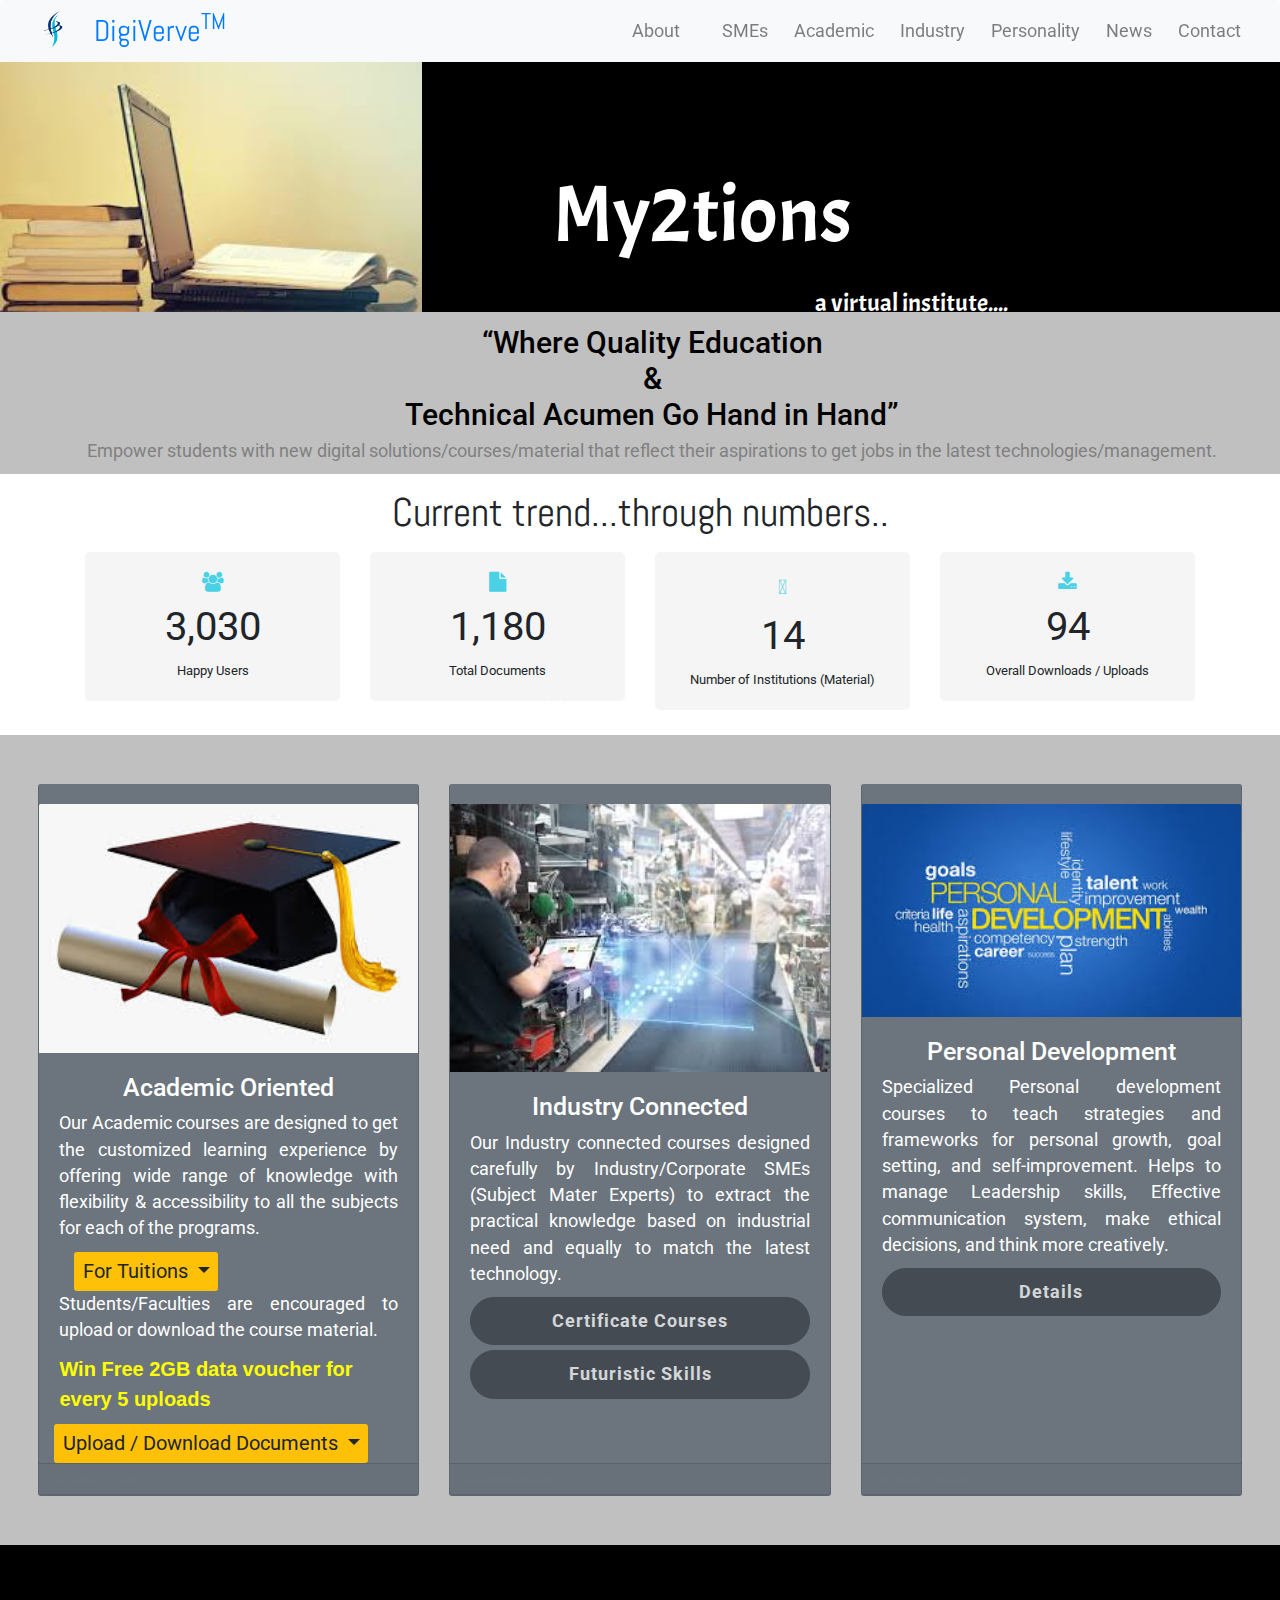
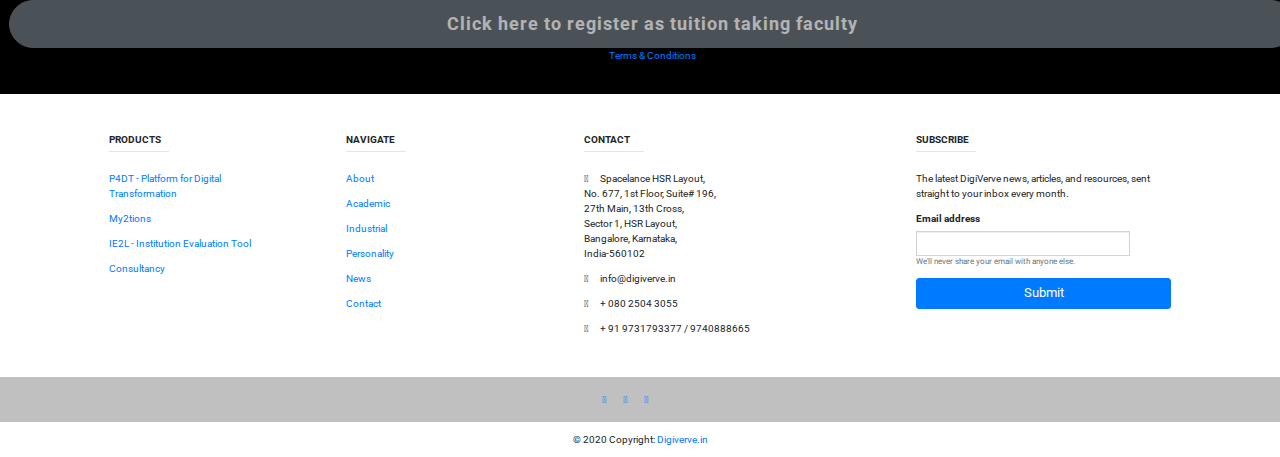
==== index.html @ 9933a31d "Update index.html" ====
<!DOCTYPE html>
<html>

<head>
  <meta charset="utf-8">
<title>My2tion</title>
  <meta name="viewport" content="width=device-width, initial-scale=1">
  <link href="https://fonts.googleapis.com/css?family=Montserrat:100,400,900|Ubuntu&display=swap" rel="stylesheet">
  <link href="https://fonts.googleapis.com/css2?family=Acme&display=swap" rel="stylesheet">
  <link href="https://fonts.googleapis.com/css2?family=Abel&family=Roboto:wght@100&display=swap" rel="stylesheet">
  <link rel="stylesheet" href="https://maxcdn.bootstrapcdn.com/bootstrap/3.4.1/css/bootstrap.min.css">
  <link rel="stylesheet" href="https://stackpath.bootstrapcdn.com/bootstrap/4.4.1/css/bootstrap.min.css" integrity="sha384-Vkoo8x4CGsO3+Hhxv8T/Q5PaXtkKtu6ug5TOeNV6gBiFeWPGFN9MuhOf23Q9Ifjh" crossorigin="anonymous">
  <link rel="stylesheet" href="styles.css">
  <script src="https://kit.fontawesome.com/c3d6a706aa.js" crossorigin="anonymous"></script>
  <script src="https://code.jquery.com/jquery-3.4.1.slim.min.js" integrity="sha384-J6qa4849blE2+poT4WnyKhv5vZF5SrPo0iEjwBvKU7imGFAV0wwj1yYfoRSJoZ+n" crossorigin="anonymous"></script>
  <script src="https://cdn.jsdelivr.net/npm/popper.js@1.16.0/dist/umd/popper.min.js" integrity="sha384-Q6E9RHvbIyZFJoft+2mJbHaEWldlvI9IOYy5n3zV9zzTtmI3UksdQRVvoxMfooAo" crossorigin="anonymous"></script>
  <script src="https://stackpath.bootstrapcdn.com/bootstrap/4.4.1/js/bootstrap.min.js" integrity="sha384-wfSDF2E50Y2D1uUdj0O3uMBJnjuUD4Ih7YwaYd1iqfktj0Uod8GCExl3Og8ifwB6" crossorigin="anonymous"></script>
  <script src="https://ajax.googleapis.com/ajax/libs/jquery/3.5.1/jquery.min.js"></script>
  <script src="https://maxcdn.bootstrapcdn.com/bootstrap/3.4.1/js/bootstrap.min.js"></script>
<!--   <link href="//maxcdn.bootstrapcdn.com/bootstrap/4.1.1/css/bootstrap.min.css" rel="stylesheet" id="bootstrap-css">
<script src="//maxcdn.bootstrapcdn.com/bootstrap/4.1.1/js/bootstrap.min.js"></script>
<script src="//cdnjs.cloudflare.com/ajax/libs/jquery/3.2.1/jquery.min.js"></script> -->
</head>

<body>

  <section id="title">

    <!-- Nav Bar -->

    <nav class="navbar fixed-top navbar-expand-lg navbar-light bg-light">
      <a class="navbar-brand" href="#">
        <img src="logo.jpg" width="30" height="40" class="d-inline-block align-top" alt="" loading="lazy">

        <a class="navbar-brand-short" href="https://digivervetechnologies.com">DigiVerve<sup>TM</sup></a>

        <!-- <a class="navbar-brand" href="https://digivervetechnologies.com">Digi <br>Verve <br>Technologies</a> -->
      </a>
      <button class="navbar-toggler" type="button" data-toggle="collapse" data-target="#navbarSupportedContent" aria-controls="navbarSupportedContent" aria-expanded="false" aria-label="Toggle navigation">
        <span class="navbar-toggler-icon"></span>
      </button>
      <div class="collapse navbar-collapse" id="navbarSupportedContent">
        <ul class="navbar-nav ml-auto">
          <li class="nav-item">
            <a class="nav-link" href="https://digiverve.in/about-company.html">About</a>
          </li>
          <li class="nav-item">
		  <li class="nav-item">
            <a class="nav-link" href="sme.html">SMEs</a>
          </li>
          <li class="nav-item">
            <a class="nav-link" href="academic.html">Academic</a>
          </li>
          <li class="nav-item">
            <a class="nav-link" href="industrial.html">Industry</a>
          </li>
          <li class="nav-item">
            <a class="nav-link" href="personality.html">Personality</a>
          </li>
          <!-- <li class="nav-item dropdown">
            <a class="nav-link dropdown-toggle" href="#" id="navbarDropdownMenuLink" role="button" data-toggle="dropdown" aria-haspopup="true" aria-expanded="false">Courses

            </a>
            <div class="dropdown-menu" aria-labelledby="navbarDropdownMenuLink">
              <a class="dropdown-item" href="#">Academic Oriented</a>
              <a class="dropdown-item" href="#">Industry Connected</a>
              <a class="dropdown-item" href="#">Personal Development</a>
            </div>
          </li> -->

          <!-- <li class="nav-item dropdown">
            <a class="nav-link dropdown-toggle" href="#" id="navbarDropdownMenuLink" role="button" data-toggle="dropdown" aria-haspopup="true" aria-expanded="false">SMEs

            </a>
            <div class="dropdown-menu" aria-labelledby="navbarDropdownMenuLink">
              <a class="dropdown-item" href="#">Profile-01</a>
              <a class="dropdown-item" href="#">Profile-02</a>
              <a class="dropdown-item" href="#">Profile-03</a>
            </div>
          </li> -->

          <!-- <li class="nav-item">
            <a class="nav-link" href="#cta">Schedule</a>
          </li> -->
          <li class="nav-item">
            <a class="nav-link" href="https://digivervetechnologies.com/news.html">News</a>
          </li>
          <li class="nav-item">
            <a class="nav-link" href="contact.html">Contact</a>
          </li>
        </ul>
      </div>

    </nav>
  </section>
  <!-- Title -->
  <div class="row" style="margin-top: 62px;">

    <div class="ban-1 col-lg-4 col-sm-12">
      <div>
        <img class="image-banner" src="computer.jpg" alt="banner-image">
      </div>
    </div>
    <div class="ban-2 col-lg-8 col-sm-12">
      <div class="my2tion-block" >
        <a href="#academy"><marquee class="my2tion-tag" behavior="scroll" direction="left">**Get Free 2GB data voucher for every 5 uploads***Students/Faculties are encouraged to upload or download the course material**JUST SHARE IT...</marquee></a>
        <a href="#academy"><marquee class="my2tion-tag" behavior="scroll" direction="left">**Congratulation Anushma Reddy for uploading documents & getting the free data voucher**</marquee></a>

        <p class="my2tion">My2tions</p>
        <p class="my2tion-tag">a virtual institute....</p>
      </div>
    </div>

  </div>

  <div class="row">
    <div class="back-1 col-lg-12 col-sm-12">
      <h1 class="back-1-text" >“Where Quality Education <br>& <br>Technical Acumen Go Hand in Hand”</h1>
      <p class="back-2-text">Empower students with new digital solutions/courses/material that reflect their aspirations to get jobs in the latest technologies/management.</p>

    </div>

    <!-- <div class="back-2 col-lg-6 col-sm-12">
        <div class="vision-box">
          <h3>Our Mission</h3>
          <h5><em>Change the game through digital transformation.</em></h5><br>
          <p>At Digi Verve, we work with educational institutions to create bespoke roadmaps that reflect their aspirations for new digital solutions/courses and also seek to create new differentiated products, services that can successfully
            establish
            resilient, flexible and future-proof digital transformation.

            Our products, like P4DT, My2tion or Consultancy solutions are built to push the boundaries and pave the future of digital transformation.</p>
        </div>
      </div> -->

  </div>

  <!-- <div class="row">
      <div class="col-lg-6 col-sm-12">
        <img class="vision-left-image" src="vision.jpeg" alt="vision-image">
      </div> -->
      <link rel="stylesheet" href="https://netdna.bootstrapcdn.com/font-awesome/4.0.3/css/font-awesome.min.css">
<div class="container">
	<div class="row">
	    <br/>
	   <div class="col text-center">
		<h2 class="number">Current trend...through numbers..</h2>
		<!-- <p>counter to count up to a target number</p> -->
		</div>



	</div>
		<div class="row text-center">
	        <div class="col">
	        <div class="counter">
            <i class="fa fa-users fa-2x" aria-hidden="true"></i>
      <h2 class="timer count-title count-number" data-to="5682" data-speed="1500"></h2>
       <p class="count-text ">Happy Users</p>
    </div>
	        </div>
              <div class="col">
               <div class="counter">
                 <i class="fa fa-file fa-2x" aria-hidden="true"></i>
      <h2 class="timer count-title count-number" data-to="2213" data-speed="1500"></h2>
      <p class="count-text ">Total Documents</p>
    </div>
              </div>
              <div class="col">
                  <div class="counter">
                    <i class="fas fa-university fa-2x" aria-hidden="true"></i>
      <h2 class="timer count-title count-number" data-to="26" data-speed="1500"></h2>
      <p class="count-text ">Number of Institutions (Material)</p>
    </div></div>
              <div class="col">
              <div class="counter">
      <i class="fa fa-download fa-2x" aria-hidden="true"></i>
      <h2 class="timer count-title count-number" data-to="177" data-speed="1500"></h2>
      <p class="count-text ">Overall Downloads / Uploads</p>
    </div>
              </div>
         </div>
</div>
  <!-- Carosel -->
  <div id="carouselExampleCaptions" class="carousel slide" data-ride="carousel">
    <ol class="carousel-indicators">
      <li data-target="#carouselExampleCaptions" data-slide-to="0" class="active"></li>
      <li data-target="#carouselExampleCaptions" data-slide-to="1"></li>
      <li data-target="#carouselExampleCaptions" data-slide-to="2"></li>
    </ol>
    <div class="carousel-inner">
      <!-- <div class="carousel-item active">
        <img src="DSC0464.JPG" class="d-block w-100" alt="...">
        <div class="carousel-caption d-none d-md-block">
          <h5>@Chengannur College Of Engineering, Kerala</h5>
          <p>Hackathon event.</p>
        </div>
      </div> -->
      <div class="carousel-item">
        <img src="DSC0496.JPG" class="d-block w-100" alt="...">
        <div class="carousel-caption d-none d-md-block">
          <h5>@Chengannur College Of Engineering, Kerala</h5>
          <p>Higher Studies, consulation.</p>
        </div>
      </div>
      <div class="carousel-item">
        <img src="college-01.jpg" class="d-block w-100" alt="...">
        <div class="carousel-caption d-none d-md-block">
          <h5 class="image-wordings">@M S Engineering College, Bangalore</h5>
          <p class="image-wordings">Hackathon event</p>
        </div>
      </div>
    </div>
    <a class="carousel-control-prev" href="#carouselExampleCaptions" role="button" data-slide="prev">
      <span class="carousel-control-prev-icon" aria-hidden="true"></span>
      <span class="sr-only">Previous</span>
    </a>
    <a class="carousel-control-next" href="#carouselExampleCaptions" role="button" data-slide="next">
      <span class="carousel-control-next-icon" aria-hidden="true"></span>
      <span class="sr-only">Next</span>
    </a>
  </div>

  </div>



  <!-- #Cards -->
<div id="academy">
  <div class="card-deck">
    <div class="card text-white bg-secondary mb-3">
      <img src="red-hat.jpg" class="card-img-top" alt="...">
      <div class="card-body">
        <h5 class="card-title"><a href="#"></a>Academic Oriented</h5>
        <p class="card-text">Our Academic courses are designed to get the customized learning experience by offering wide range of knowledge with flexibility & accessibility to all the subjects for each of the programs.</p>
	      <div class="container">
            <div class="dropdown">
              <button class="view btn btn-warning dropdown-toggle" type="button" data-toggle="dropdown">For Tuitions
                <span class=""></span></button>
              <ul class="dropdown-menu">
                <!-- <li><a tabindex="-1" href="#">HTML</a></li>
              <li><a tabindex="-1" href="#">CSS</a></li> -->
                <li class="dropdown-submenu">
                  <a class="test" tabindex="-1" href="#">Computer Science Engineering <span class="caret"></span></a>
                  <ul class="dropdown-menu">
                    <!-- <li><a tabindex="-1" href="#">2nd level dropdown</a></li>
                  <li><a tabindex="-1" href="#">2nd level dropdown</a></li> -->
                    <li class="dropdown-submenu">
                      <a class="test" href="#">Sem I <span class="caret"></span></a>
                      <ul class="dropdown-menu">
                        <li><a href="academic.html#MA101">Calculus</a></li>
                        <li><a href="academic.html#PH100">Engineering Physics</a></li>
                        <li><a href="academic.html#BE100">Engineering Mechanics</a></li>
                        <li><a href="academic.html#BE10105">Introduction to Computing and Problem Solving</a></li>
                        <li><a href="academic.html#BE103">Introduction to Sustainable Engineering</a></li>
                        <li><a href="academic.html#EC100">Basics of Electronics Engineering</a></li>
                        <li><a href="academic.html#PH110">Engineering Physics Lab</a></li>
                        <li><a href="academic.html#EC110">Electronics Engineering Workshop</a></li>
                        <li><a href="academic.html#CS110">Computer Science Workshop</a></li>
                      </ul>
                    </li>
                    <li class="dropdown-submenu">
                      <a class="test" href="#">Sem II <span class="caret"></span></a>
                      <ul class="dropdown-menu">
                        <li><a href="academic.html#MA102">Differential Equations</a></li>
                        <li><a href="academic.html#CY100">Engineering Chemistry</a></li>
                        <li><a href="academic.html#BE110">Engineering Graphics</a></li>
                        <li><a href="academic.html#EE100">Basics of Electrical Engineering</a></li>
                        <li><a href="academic.html#BE102">Design and Engineering</a></li>
                        <li><a href="academic.html#CS100">Computer Programming</a></li>
                        <li><a href="academic.html#EE110">Electrical Engineering Lab</a></li>
                        <li><a href="academic.html#CY110">Engineering Chemistry Lab</a></li>
                        <li><a href="academic.html#CS120">Computer Programming Lab</a></li>
                      </ul>
                    </li>
                    <li class="dropdown-submenu">
                      <a class="test" href="#">Sem III <span class="caret"></span></a>
                      <ul class="dropdown-menu">
                        <li><a href="academic.html#MA201">LINEAR ALGEBRA & COMPLEX ANALYSIS</a></li>
                        <li><a href="academic.html#CS201">DISCRETE COMPUTATIONAL STRUCTURES</a></li>
                        <li><a href="academic.html#CS203">SWITCHING THEORY AND LOGIC DESIGN</a></li>
                        <li><a href="academic.html#CS205">DATA STRUCTURES</a></li>
                        <li><a href="academic.html#CS207">ELECTRONICS DEVICES & CIRCUITS</a></li>
                        <li><a href="academic.html#HS210">LIFE SKILLS</a></li>
                        <li><a href="academic.html#CS231">DATA STRUCTURES LAB</a></li>
                        <li><a href="academic.html#CS233">ELECTRONICS CIRCUITS LAB</a></li>
                      </ul>
                    </li>
                    <li class="dropdown-submenu">
                      <a class="test" href="#">Sem IV <span class="caret"></span></a>
                      <ul class="dropdown-menu">
                        <li><a href="academic.html#MA202">PROBABILITY DISTRIBUTIONS, TRANSFORMS AND NMERICAL
                            METHODS</a></li>
                        <li><a href="academic.html#CS202">COMPUTER ORGANIZATION AND ARCHITECTURE</a></li>
                        <li><a href="academic.html#CS204">OPERATING SYSTEMS</a></li>
                        <li><a href="academic.html#CS206">OBJECT ORIENTED DESIGN AND
                            PROGRAMMING</a></li>
                        <li><a href="academic.html#CS208">PRINCIPLES OF DATABASE DESIGN</a></li>
                        <li><a href="academic.html#HS200">BUSINESS ECONOMICS</a></li>
                        <li><a href="academic.html#CS232">FREE AND OPEN SOURCE SOFTWARE LAB</a></li>
                        <li><a href="academic.html#CS234">DIGITAL SYSTEMS LAB</a></li>
                      </ul>
                    </li>
                    <li class="dropdown-submenu">
                      <a class="test" href="#">Sem V <span class="caret"></span></a>
                      <ul class="dropdown-menu">
                        <li><a href="academic.html#CS301">Theory of Computation</a></li>
                        <li><a href="academic.html#CS303">System Software</a></li>
                        <li><a href="academic.html#CS305">Microprocessors and Microcontrollers</a></li>
                        <li><a href="academic.html#CS307">Data Communication</a></li>
                        <li><a href="academic.html#CS309">Graph Theory and Combinatorics</a></li>
                        <li><a href="academic.html#CS361">Soft Computing</a></li>
                        <li><a href="academic.html#CS341">Design Project</a></li>
                        <li><a href="academic.html#CS331">System Software Lab</a></li>
                        <li><a href="academic.html#CS333">Application Software Development Lab</a></li>
                      </ul>
                    </li>
                    <li class="dropdown-submenu">
                      <a class="test" href="#">Sem VI <span class="caret"></span></a>
                      <ul class="dropdown-menu">
                        <li><a href="academic.html#CS302">Design and Analysis of Algorithms</a></li>
                        <li><a href="academic.html#CS304">Compiler Design</a></li>
                        <li><a href="academic.html#CS306">Computer Networks</a></li>
                        <li><a href="academic.html#CS308">Software Engineering and Project Management</a></li>
                        <li><a href="academic.html#HS300">Principles of Management</a></li>
                        <li><a href="academic.html#CS368">Web Technologies</a></li>
                        <li><a href="academic.html#CS332">Microprocessor Lab</a></li>
                        <li><a href="academic.html#CS352">Comprehensive Exam</a></li>
                      </ul>
                    </li>
                    <li class="dropdown-submenu">
                      <a class="test" href="#">Sem VII <span class="caret"></span></a>
                      <ul class="dropdown-menu">
                        <li><a href="academic.html#CS401">Computer Graphics</a></li>
                        <li><a href="academic.html#CS403">Programming Paradigms</a></li>
                        <li><a href="academic.html#CS405">Computer System Architecture</a></li>
                        <li><a href="academic.html#CS407">Distributed Computing</a></li>
                        <li><a href="academic.html#CS409">Cryptography and Network Security</a></li>
                        <li><a href="academic.html#CS467">Machine Learning</a></li>
                        <li><a href="academic.html#CS451">Seminar & Project Preliminary</a></li>
                        <li><a href="academic.html#CS431">Compiler Design Lab</a></li>
                      </ul>
                    </li>
                    <li class="dropdown-submenu">
                      <a class="test" href="#">Sem VIII <span class="caret"></span></a>
                      <ul class="dropdown-menu">
                        <li><a href="academic.html#CS402">Data Mining and Ware Housing</a></li>
                        <li><a href="academic.html#CS404">Embedded Systems</a></li>
                        <li><a href="academic.html#CS472">Principles of Information Security</a></li>
                        <li><a href="academic.html#CS488">Disaster Management</a></li>
                        <li><a href="academic.html#CS492">Project</a></li>
                      </ul>
                    </li>
                  </ul>
                </li>
                <li class="dropdown-submenu">
                  <a class="test" tabindex="-1" href="#">Electronics and Communication Engineering <span class="caret"></span></a>
                  <ul class="dropdown-menu">
                    <!-- <li><a tabindex="-1" href="#">2nd level dropdown</a></li>
                  <li><a tabindex="-1" href="#">2nd level dropdown</a></li> -->
                    <li class="dropdown-submenu">
                      <a class="test" href="#">Sem I <span class="caret"></span></a>
                      <ul class="dropdown-menu">
                        <li><a href="academic.html#MA101">Calculus</a></li>
                        <li><a href="academic.html#PH100">Engineering Physics</a></li>
                        <li><a href="academic.html#BE100">Engineering Mechanics</a></li>
                        <li><a href="academic.html#BE10105">Introduction to Computing and Problem Solving</a></li>
                        <li><a href="academic.html#BE103">Introduction to Sustainable Engineering</a></li>
                        <li><a href="academic.html#EC100">Basics of Electronics Engineering</a></li>
                        <li><a href="academic.html#PH110">Engineering Physics Lab</a></li>
                        <li><a href="academic.html#EC110">Electronics Engineering Workshop</a></li>
                        <li><a href="academic.html#CS110">Computer Science Workshop</a></li>
                      </ul>
                    </li>
                    <li class="dropdown-submenu">
                      <a class="test" href="#">Sem II <span class="caret"></span></a>
                      <ul class="dropdown-menu">
                        <li><a href="academic.html#MA102">Differential Equations</a></li>
                        <li><a href="academic.html#CY100">Engineering Chemistry</a></li>
                        <li><a href="academic.html#BE110">Engineering Graphics</a></li>
                        <li><a href="academic.html#EE100">Basics of Electrical Engineering</a></li>
                        <li><a href="academic.html#BE102">Design and Engineering</a></li>
                        <li><a href="academic.html#CS100">Computer Programming</a></li>
                        <li><a href="academic.html#EE110">Electrical Engineering Lab</a></li>
                        <li><a href="academic.html#CY110">Engineering Chemistry Lab</a></li>
                        <li><a href="academic.html#CS120">Computer Programming Lab</a></li>
                      </ul>
                    </li>
                    <li class="dropdown-submenu">
                      <a class="test" href="#">Sem III <span class="caret"></span></a>
                      <ul class="dropdown-menu">
                        <li><a href="academic.html#MA201">LINEAR ALGEBRA & COMPLEX ANALYSIS</a></li>
                        <li><a href="academic.html#EC201">NETWORK THEORY</a></li>
                        <li><a href="academic.html#EC203">SOLID STATE DEVICES</a></li>
                        <li><a href="academic.html#EC205">ELECTRONIC CIRCUITS</a></li>
                        <li><a href="academic.html#CS207">LOGIC CIRCUIT DESIGN</a></li>
                        <li><a href="academic.html#HS200">BUSINESS ECONOMICS</a></li>
                        <li><a href="academic.html#EC231">ELECTRONIC DEVICES & CIRCUITS LAB</a></li>
                        <li><a href="academic.html#EC233">ELECTRONIC DESIGN AUTOMATION LAB</a></li>
                      </ul>
                    </li>
                    <li class="dropdown-submenu">
                      <a class="test" href="#">Sem IV <span class="caret"></span></a>
                      <ul class="dropdown-menu">
                        <li><a href="academic.html#MA202">PROBABILITY DISTRIBUTIONS, TRANSFORMS AND NUMERICAL
                            METHODS</a></li>
                        <li><a href="academic.html#EC202">SIGNALS & SYSTEMS</a></li>
                        <li><a href="academic.html#EC204">ANALOG INTEGRATED CIRCUITS</a></li>
                        <li><a href="academic.html#EC206">COMPUTER ORGANISATION</a></li>
                        <li><a href="academic.html#EC208">ANALOG COMMUNICATION ENGINEERING</a></li>
                        <li><a href="academic.html#HS210">LIFE SKILLS</a></li>
                        <li><a href="academic.html#EC232">ANALOG INTEGRATED CIRCUITS LAB</a></li>
                        <li><a href="academic.html#EC234">LOGIC CIRCUIT DESIGN LAB</a></li>
                      </ul>
                    </li>
                    <li class="dropdown-submenu">
                      <a class="test" href="#">Sem V <span class="caret"></span></a>
                      <ul class="dropdown-menu">
                        <li><a href="academic.html#EC301">DIGITAL SIGNAL PROCESSING</a></li>
                        <li><a href="academic.html#EC303">APPLIED ELECTROMAGNETIC THEORY</a></li>
                        <li><a href="academic.html#EC305">MICROPROCESSORS & MICROCONTROLLERS</a></li>
                        <li><a href="academic.html#EC307">POWER ELECTRONICS & INSTRUMENTATION</a></li>
                        <li><a href="academic.html#HS300">PRINCIPLES OF MANAGEMENT</a></li>
                        <li><a href="academic.html#EC365">ELECTIVE 1:BIOMEDICAL ENGINEERING</a></li>
                        <li><a href="academic.html#EC341">DESIGN PROJECT</a></li>
                        <li><a href="academic.html#EC333">DIGITAL SIGNAL PROCESSING LAB</a></li>
                        <li><a href="academic.html#EC335">POWER ELECTRONICS AND & INSTRUMENTATION LAB</a></li>
                      </ul>
                    </li>
                    <li class="dropdown-submenu">
                      <a class="test" href="#">Sem VI <span class="caret"></span></a>
                      <ul class="dropdown-menu">
                        <li><a href="academic.html#EC302">DIGITAL COMMUNICATION</a></li>
                        <li><a href="academic.html#EC304">VLSI</a></li>
                        <li><a href="academic.html#EC306">ANTENNA & WAVE PROPAGATION</a></li>
                        <li><a href="academic.html#EC308">EMBEDDED SYSTEMS</a></li>
                        <li><a href="academic.html#EC312">OBJECT ORIENTED PROGRAMMING</a></li>
                        <li><a href="academic.html#EC368">ELECTIVE 2:ROBOTICS</a></li>
                        <li><a href="academic.html#EC332">COMMUNICATION ENGINEERING LAB(ANALOG &DIGITAL)</a></li>
                        <li><a href="academic.html#EC352">COMPREHENSIVE EXAM</a></li>
                        <li><a href="academic.html#EC334">MICROCONTROLLER LAB</a></li>
                      </ul>
                    </li>
                    <li class="dropdown-submenu">
                      <a class="test" href="#">Sem VII <span class="caret"></span></a>
                      <ul class="dropdown-menu">
                        <li><a href="academic.html#EC401">INFORMATION THEORY & CODING</a></li>
                        <li><a href="academic.html#EC403">MICROWAVE & RADAR ENGG</a></li>
                        <li><a href="academic.html#EC405">OPTICAL COMMUNICATION</a></li>
                        <li><a href="academic.html#EC407">COMPUTER COMMUNICATION</a></li>
                        <li><a href="academic.html#EC409">CONTROL SYSTEMS</a></li>
                        <li><a href="academic.html#EC465">ELECTIVE 3 : MEMS</a></li>
                        <li><a href="academic.html#EC451">SEMINAR & PROJECT PRELIMINARY</a></li>
                        <li><a href="academic.html#EC431">COMMUNICATION SYSTEMS LAB (OPTICAL & MICROWAVE)</a></li>
                      </ul>
                    </li>
                    <li class="dropdown-submenu">
                      <a class="test" href="#">Sem VIII <span class="caret"></span></a>
                      <ul class="dropdown-menu">
                        <li><a href="academic.html#EC402">NANO ELECTRONICS</a></li>
                        <li><a href="academic.html#EC404">ADVANCED COMMUNICATION SYSTEMS</a></li>
                        <li><a href="academic.html#EC468">ELECTIVE 4: SECURE COMMUNICATION</a></li>
                        <li><a href="academic.html#EC482">ELECTIVE 5: ENERGY CONSERVATION AND MANAGEMENT</a></li>
                        <li><a href="academic.html#EC492">PROJECT</a></li>
                      </ul>
                    </li>
                  </ul>
                </li>
                <li class="dropdown-submenu">
                  <a class="test" tabindex="-1" href="#">Electrical and Electronics Engineering <span class="caret"></span></a>
                  <ul class="dropdown-menu">
                    <!-- <li><a tabindex="-1" href="#">2nd level dropdown</a></li>
                  <li><a tabindex="-1" href="#">2nd level dropdown</a></li> -->
                    <li class="dropdown-submenu">
                      <a class="test" href="#">Sem I <span class="caret"></span></a>
                      <ul class="dropdown-menu">
                        <li><a href="academic.html#MA101">Calculus</a></li>
                        <li><a href="academic.html#PH100">Engineering Physics</a></li>
                        <li><a href="academic.html#BE100">Engineering Mechanics</a></li>
                        <li><a href="academic.html#BE10105">Introduction to Computing and Problem Solving</a></li>
                        <li><a href="academic.html#BE103">Introduction to Sustainable Engineering</a></li>
                        <li><a href="academic.html#EC100">Basics of Electronics Engineering</a></li>
                        <li><a href="academic.html#PH110">Engineering Physics Lab</a></li>
                        <li><a href="academic.html#EC110">Electronics Engineering Workshop</a></li>
                        <li><a href="academic.html#CS110">Computer Science Workshop</a></li>
                      </ul>
                    </li>
                    <li class="dropdown-submenu">
                      <a class="test" href="#">Sem II <span class="caret"></span></a>
                      <ul class="dropdown-menu">
                        <li><a href="academic.html#MA102">Differential Equations</a></li>
                        <li><a href="academic.html#CY100">Engineering Chemistry</a></li>
                        <li><a href="academic.html#BE110">Engineering Graphics</a></li>
                        <li><a href="academic.html#EE100">Basics of Electrical Engineering</a></li>
                        <li><a href="academic.html#BE102">Design and Engineering</a></li>
                        <li><a href="academic.html#CS100">Computer Programming</a></li>
                        <li><a href="academic.html#EE110">Electrical Engineering Lab</a></li>
                        <li><a href="academic.html#CY110">Engineering Chemistry Lab</a></li>
                        <li><a href="academic.html#CS120">Computer Programming Lab</a></li>
                      </ul>
                    </li>
                    <li class="dropdown-submenu">
                      <a class="test" href="#">Sem III <span class="caret"></span></a>
                      <ul class="dropdown-menu">
                        <li><a href="academic.html#MA201">LINEAR ALGEBRA & COMPLEX ANALYSIS</a></li>
                        <li><a href="academic.html#EE201">CIRCUITS AND NETWORKS</a></li>
                        <li><a href="academic.html#EE203">ANALOG ELECTRONICS CIRCUITS</a></li>
                        <li><a href="academic.html#EE205">DC MACHINES AND TRANSFORMERS</a></li>
                        <li><a href="academic.html#EE207">COMPUTER PROGRAMMING</a></li>
                        <li><a href="academic.html#HS200">BUSINESS ECONOMICS</a></li>
                        <li><a href="academic.html#EE231">ELECTRONICS CIRCUIT LAB</a></li>
                        <li><a href="academic.html#EE231">PROGRAMMING LAB</a></li>
                      </ul>
                    </li>
                    <li class="dropdown-submenu">
                      <a class="test" href="#">Sem IV <span class="caret"></span></a>
                      <ul class="dropdown-menu">
                        <li><a href="academic.html#MA202">PROBABILITY DISTRIBUTIONS, TRANSFORMS AND NUMERICAL
                            METHODS</a></li>
                        <li><a href="academic.html#EE202">SYNCHRONOUS AND INDUCTION MACHINES</a></li>
                        <li><a href="academic.html#EE204">DIGITAL ELECTRONICS AND LOGIC DESIGN</a></li>
                        <li><a href="academic.html#EE206">MATERIAL SCIENCE</a></li>
                        <li><a href="academic.html#EE208">MEASUREMENTS AND INSTRUMENTATION</a></li>
                        <li><a href="academic.html#HS210">LIFE SKILLS</a></li>
                        <li><a href="academic.html#EE232">ELECTRICAL MACHINE LAB</a></li>
                        <li><a href="academic.html#EE234">CIRCUITS AND MEASUREMENTS LAB</a></li>
                      </ul>
                    </li>
                    <li class="dropdown-submenu">
                      <a class="test" href="#">Sem V <span class="caret"></span></a>
                      <ul class="dropdown-menu">
                        <li><a href="academic.html#EE301">POWER GENERATION, TRANSMISSION AND PROTECTION</a></li>
                        <li><a href="academic.html#EE303">LINEAR CONTROL SYSTEMS</a></li>
                        <li><a href="academic.html#EE305">POWER ELECTRONICS</a></li>
                        <li><a href="academic.html#EE307">SIGNALS AND SYSTEMS</a></li>
                        <li><a href="academic.html#EE309">MICROPROCESSOR AND EMBDEDDED SYSTEMS</a></li>
                        <li><a href="academic.html#EE361">OBJECT ORIENTED PROGRAMMING</a></li>
                        <li><a href="academic.html#EE341">DESIGN PROJECT</a></li>
                        <li><a href="academic.html#EE331">DIGITAL CIRCUITS AND EMBDEDDED SYSTEMS LAB</a></li>
                        <li><a href="academic.html#EE333">ELECTRICAL MACHINES LAB II</a></li>
                      </ul>
                    </li>
                    <li class="dropdown-submenu">
                      <a class="test" href="#">Sem VI <span class="caret"></span></a>
                      <ul class="dropdown-menu">
                        <li><a href="academic.html#EE302">ELECTROMAGNETICS</a></li>
                        <li><a href="academic.html#EE304">ADVANCED CONTROL THEORY</a></li>
                        <li><a href="academic.html#EE306">POWER SYSTEM ANALYSIS</a></li>
                        <li><a href="academic.html#EE308">ELECTRIC DRIVES</a></li>
                        <li><a href="academic.html#HS300">PRINCIPLES OF MANAGEMENT</a></li>
                        <li><a href="academic.html#EE368">SOFT COMPUTING</a></li>
                        <li><a href="academic.html#EE332">SYSTEMS AND CONTROL LAB</a></li>
                        <li><a href="academic.html#EE352">COMPREHENSIVE EXAM</a></li>
                        <li><a href="academic.html#EE334">POWER ELECTRONICS AND DRIVES LAB</a></li>
                      </ul>
                    </li>
                    <li class="dropdown-submenu">
                      <a class="test" href="#">Sem VII <span class="caret"></span></a>
                      <ul class="dropdown-menu">
                        <li><a href="academic.html#EE401">ELECTRONIC COMMUNICATION</a></li>
                        <li><a href="academic.html#EE403">DISTRIBUTED GENERATION AND SMART GRIDS</a></li>
                        <li><a href="academic.html#EE405">ELECTRICAL SYSTEM DESIGN</a></li>
                        <li><a href="academic.html#EE407">DIGITAL SIGNAL PROCESSING</a></li>
                        <li><a href="academic.html#EE409">ELECTRICAL MACHINE DESIGN</a></li>
                        <li><a href="academic.html#EE461">MODERN OPERATING SYSTEMS</a></li>
                        <li><a href="academic.html#EE451">SEMINAR & PROJECT PRELIMINARY</a></li>
                        <li><a href="academic.html#EE431">POWER SYSTEM LAB</a></li>
                      </ul>
                    </li>
                    <li class="dropdown-submenu">
                      <a class="test" href="#">Sem VIII <span class="caret"></span></a>
                      <ul class="dropdown-menu">
                        <li><a href="academic.html#EE402">SPECIAL ELECTRIC MACHINES</a></li>
                        <li><a href="academic.html#EE404">INDUSTRIAL INSTRUMENTATION & AUTOMATION</a></li>
                        <li><a href="academic.html#EE474">ENERGY MANAGEMENT AND AUDITING</a></li>
                        <li><a href="academic.html#CE484">APPLIED EARTH SYSTEMS</a></li>
                        <li><a href="academic.html#EE492">PROJECT</a></li>
                      </ul>
                    </li>
                  </ul>
                </li>
                <li class="dropdown-submenu">
                  <a class="test" tabindex="-1" href="#">Mechanical Engineering <span class="caret"></span></a>
                  <ul class="dropdown-menu">
                    <!-- <li><a tabindex="-1" href="#">2nd level dropdown</a></li>
                  <li><a tabindex="-1" href="#">2nd level dropdown</a></li> -->
                    <li class="dropdown-submenu">
                      <a class="test" href="#">Sem I <span class="caret"></span></a>
                      <ul class="dropdown-menu">
                        <li><a href="academic.html#MA101">Calculus</a></li>
                        <li><a href="academic.html#PH100">Engineering Physics</a></li>
                        <li><a href="academic.html#BE100">Engineering Mechanics</a></li>
                        <li><a href="academic.html#BE10105">Introduction to Computing and Problem Solving</a></li>
                        <li><a href="academic.html#BE103">Introduction to Sustainable Engineering</a></li>
                        <li><a href="academic.html#EC100">Basics of Electronics Engineering</a></li>
                        <li><a href="academic.html#PH110">Engineering Physics Lab</a></li>
                        <li><a href="academic.html#EC110">Electronics Engineering Workshop</a></li>
                        <li><a href="academic.html#CS110">Computer Science Workshop</a></li>
                      </ul>
                    </li>
                    <li class="dropdown-submenu">
                      <a class="test" href="#">Sem II <span class="caret"></span></a>
                      <ul class="dropdown-menu">
                        <li><a href="academic.html#MA102">Differential Equations</a></li>
                        <li><a href="academic.html#CY100">Engineering Chemistry</a></li>
                        <li><a href="academic.html#BE110">Engineering Graphics</a></li>
                        <li><a href="academic.html#EE100">Basics of Electrical Engineering</a></li>
                        <li><a href="academic.html#BE102">Design and Engineering</a></li>
                        <li><a href="academic.html#CS100">Computer Programming</a></li>
                        <li><a href="academic.html#EE110">Electrical Engineering Lab</a></li>
                        <li><a href="academic.html#CY110">Engineering Chemistry Lab</a></li>
                        <li><a href="academic.html#CS120">Computer Programming Lab</a></li>
                      </ul>
                    </li>
                    <li class="dropdown-submenu">
                      <a class="test" href="#">Sem III <span class="caret"></span></a>
                      <ul class="dropdown-menu">
                        <li><a href="academic.html#MA201">LINEAR ALGEBRA & COMPLEX ANALYSIS</a></li>
                        <li><a href="academic.html#ME201">Mechanics of Solids</a></li>
                        <li><a href="academic.html#ME203">Mechanics of Fluids</a></li>
                        <li><a href="academic.html#ME205">Thermodynamics</a></li>
                        <li><a href="academic.html#ME210">Metallurgy & Materials Engineering</a></li>
                        <li><a href="academic.html#HS210">Life Skills</a></li>
                        <li><a href="academic.html#ME230">Material Testing Lab</a></li>
                        <li><a href="academic.html#ME231">Computer Aided Machine Drawing Lab</a></li>
                      </ul>
                    </li>
                    <li class="dropdown-submenu">
                      <a class="test" href="#">Sem IV <span class="caret"></span></a>
                      <ul class="dropdown-menu">
                        <li><a href="academic.html#MA202">PROBABILITY DISTRIBUTIONS, TRANSFORMS AND NUMERICAL
                            METHODS</a></li>
                        <li><a href="academic.html#ME202">Advanced Mechanics of Solids</a></li>
                        <li><a href="academic.html#ME204">Thermal Engineering</a></li>
                        <li><a href="academic.html#ME206">Fluid Machinery</a></li>
                        <li><a href="academic.html#ME220">Manufacturing Technology</a></li>
                        <li><a href="academic.html#HS200">Business Economics</a></li>
                        <li><a href="academic.html#ME232">Thermal Engineering Lab</a></li>
                        <li><a href="academic.html#ME230">Fluid Mechanics & Machines Lab</a></li>
                      </ul>
                    </li>
                    <li class="dropdown-submenu">
                      <a class="test" href="#">Sem V <span class="caret"></span></a>
                      <ul class="dropdown-menu">
                        <li><a href="academic.html#ME301">Mechanics of Machinery</a></li>
                        <li><a href="academic.html#ME303">Machine Tools and Digital Manufacturing</a></li>
                        <li><a href="academic.html#ME305">Computer Programming & Numerical Methods</a></li>
                        <li><a href="academic.html#EE311">Electrical Drives &Control for Automation</a></li>
                        <li><a href="academic.html#HS300">Principles of Management</a></li>
                        <li><a href="academic.html#ME367">Non-Destructive Testing</a></li>
                        <li><a href="academic.html#ME341">Design Project</a></li>
                        <li><a href="academic.html#ME335">Electrical and Electronics Lab</a></li>
                        <li><a href="academic.html#ME331">Manufacturing Technology Lab I</a></li>
                      </ul>
                    </li>
                    <li class="dropdown-submenu">
                      <a class="test" href="#">Sem VI <span class="caret"></span></a>
                      <ul class="dropdown-menu">
                        <li><a href="academic.html#ME302">Heat & Mass Transfer</a></li>
                        <li><a href="academic.html#ME304">Dynamics of Machinery</a></li>
                        <li><a href="academic.html#ME306">Advanced Manufacturing Technology</a></li>
                        <li><a href="academic.html#ME308">Computer Aided Design and Analysis</a></li>
                        <li><a href="academic.html#ME312">Metrology and Instrumentation</a></li>
                        <li><a href="academic.html#ME368">Marketing Management</a></li>
                        <li><a href="academic.html#ME332">Computer Aided Design and Analysis Lab</a></li>
                        <li><a href="academic.html#ME352">Comprehensive Exam</a></li>
                        <li><a href="academic.html#ME334">Manufacturing Technology Lab II</a></li>
                      </ul>
                    </li>
                    <li class="dropdown-submenu">
                      <a class="test" href="#">Sem VII <span class="caret"></span></a>
                      <ul class="dropdown-menu">
                        <li><a href="academic.html#ME401">Design of Machine Elements I</a></li>
                        <li><a href="academic.html#ME403">Advanced Energy Engineering</a></li>
                        <li><a href="academic.html#ME405">Refrigeration and Air Conditioning</a></li>
                        <li><a href="academic.html#ME407">Mechatronics</a></li>
                        <li><a href="academic.html#ME409">Compressible Fluid Flow</a></li>
                        <li><a href="academic.html#IE306">Supply Chain and Logistics Management</a></li>
                        <li><a href="academic.html#ME451">Seminar & Project Preliminary</a></li>
                        <li><a href="academic.html#ME431">Mechanical Engineering Lab</a></li>
                      </ul>
                    </li>
                    <li class="dropdown-submenu">
                      <a class="test" href="#">Sem VIII <span class="caret"></span></a>
                      <ul class="dropdown-menu">
                        <li><a href="academic.html#ME402">Design of Machine Elements II</a></li>
                        <li><a href="academic.html#ME404">Industrial Engineering</a></li>
                        <li><a href="academic.html#ME476">Material Handling & Facilities Planning(Elective)</a></li>
                        <li><a href="academic.html#ME462">Propulsion Engineering</a></li>
                        <li><a href="academic.html#ME492">Elective 5 (Non Departmental)</a></li>
                      </ul>
                    </li>
                  </ul>
                </li>
                <li class="dropdown-submenu">
                  <a class="test" tabindex="-1" href="#">Civil Engineering <span class="caret"></span></a>
                  <ul class="dropdown-menu">
                    <!-- <li><a tabindex="-1" href="#">2nd level dropdown</a></li>
                  <li><a tabindex="-1" href="#">2nd level dropdown</a></li> -->
                    <li class="dropdown-submenu">
                      <a class="test" href="#">Sem I <span class="caret"></span></a>
                      <ul class="dropdown-menu">
                        <li><a href="academic.html#MA101">Calculus</a></li>
                        <li><a href="academic.html#PH100">Engineering Physics</a></li>
                        <li><a href="academic.html#BE100">Engineering Mechanics</a></li>
                        <li><a href="academic.html#BE10105">Introduction to Computing and Problem Solving</a></li>
                        <li><a href="academic.html#BE103">Introduction to Sustainable Engineering</a></li>
                        <li><a href="academic.html#EC100">Basics of Electronics Engineering</a></li>
                        <li><a href="academic.html#PH110">Engineering Physics Lab</a></li>
                        <li><a href="academic.html#EC110">Electronics Engineering Workshop</a></li>
                        <li><a href="academic.html#CS110">Computer Science Workshop</a></li>
                      </ul>
                    </li>
                    <li class="dropdown-submenu">
                      <a class="test" href="#">Sem II <span class="caret"></span></a>
                      <ul class="dropdown-menu">
                        <li><a href="academic.html#MA102">Differential Equations</a></li>
                        <li><a href="academic.html#CY100">Engineering Chemistry</a></li>
                        <li><a href="academic.html#BE110">Engineering Graphics</a></li>
                        <li><a href="academic.html#EE100">Basics of Electrical Engineering</a></li>
                        <li><a href="academic.html#BE102">Design and Engineering</a></li>
                        <li><a href="academic.html#CS100">Computer Programming</a></li>
                        <li><a href="academic.html#EE110">Electrical Engineering Lab</a></li>
                        <li><a href="academic.html#CY110">Engineering Chemistry Lab</a></li>
                        <li><a href="academic.html#CS120">Computer Programming Lab</a></li>
                      </ul>
                    </li>
                    <li class="dropdown-submenu">
                      <a class="test" href="#">Sem III <span class="caret"></span></a>
                      <ul class="dropdown-menu">
                        <li><a href="academic.html#MA201">LINEAR ALGEBRA & COMPLEX ANALYSIS</a></li>
                        <li><a href="academic.html#CE201">Mechanics of Solids</a></li>
                        <li><a href="academic.html#CE203">Mechanics of Fluids I</a></li>
                        <li><a href="academic.html#CE205">ENGINEERING GEOLOGY</a></li>
                        <li><a href="academic.html#CE207">SURVEYING</a></li>
                        <li><a href="academic.html#HS200">BUSNINESS ECONOMICS</a></li>
                        <li><a href="academic.html#CE233">SURVERING LAB</a></li>
                        <li><a href="academic.html#CE231">CIVIL ENGINEEERING DRAFTING LAB</a></li>
                      </ul>
                    </li>
                    <li class="dropdown-submenu">
                      <a class="test" href="#">Sem IV <span class="caret"></span></a>
                      <ul class="dropdown-menu">
                        <li><a href="academic.html#MA202">PROBABILITY DISTRIBUTIONS, TRANSFORMS AND NUMERICAL
                            METHODS</a></li>
                        <li><a href="academic.html#CE202">STRUCTURAL ANALYSIS I</a></li>
                        <li><a href="academic.html#CE204">CONSTRUCTION TECJNOLOGY</a></li>
                        <li><a href="academic.html#CE206">FLUID MECHANICS II</a></li>
                        <li><a href="academic.html#CE208">GEOTECHNICAL ENGINEERING I</a></li>
                        <li><a href="academic.html#HS210">LIFE SKILLS</a></li>
                        <li><a href="academic.html#CE232">MATERIAL TESTING LAB 1</a></li>
                        <li><a href="academic.html#CE234">FLUID MECHANICS LAB</a></li>
                      </ul>
                    </li>
                    <li class="dropdown-submenu">
                      <a class="test" href="#">Sem V <span class="caret"></span></a>
                      <ul class="dropdown-menu">
                        <li><a href="academic.html#CE301">DESIGN OF CONCRETE STRUCTURES I</a></li>
                        <li><a href="academic.html#CE303">STRUCTURAL ANALYSIS II</a></li>
                        <li><a href="academic.html#CE305">GEOTECHNICAL ENGINEERING II</a></li>
                        <li><a href="academic.html#CE307">GEOMATICS</a></li>
                        <li><a href="academic.html#CE309">WATER RESOURCES ENGINEERING</a></li>
                        <li><a href="academic.html#CE363">GEOTECHNICAL INVESTIGATION</a></li>
                        <li><a href="academic.html#CE341">DESIGN PROJECT</a></li>
                        <li><a href="academic.html#CE333">GEOTECHNICAL ENGINEERING LAB</a></li>
                        <li><a href="academic.html#CE331">MATERIAL TESTING LAB II</a></li>
                      </ul>
                    </li>
                    <li class="dropdown-submenu">
                      <a class="test" href="#">Sem VI <span class="caret"></span></a>
                      <ul class="dropdown-menu">
                        <li><a href="academic.html#CE302">DESIGN OF HYDRAULIC STRUCTURES</a></li>
                        <li><a href="academic.html#CE304">DESIGN OF CONCRETE STRUCTURES II</a></li>
                        <li><a href="academic.html#CE306">COMPUTER PROGRAMMING AND COMP[UTATIONAL TECHNIQUES</a></li>
                        <li><a href="academic.html#CE308">TRANSPORTATION ENGINEERING I</a></li>
                        <li><a href="academic.html#HS300">PRINCIPLES OF MANAGEMENT</a></li>
                        <li><a href="academic.html#CE374">AIR QUALITY MANAGEMENT</a></li>
                        <li><a href="academic.html#CE332">TRANSPORTATION ENGINEERING LAB</a></li>
                        <li><a href="academic.html#CE352">COMPREHENSIVE EXAM</a></li>
                        <li><a href="academic.html#CE334">COMPUTER AIDED CIVIL ENGINEERING LAB</a></li>
                      </ul>
                    </li>
                    <li class="dropdown-submenu">
                      <a class="test" href="#">Sem VII <span class="caret"></span></a>
                      <ul class="dropdown-menu">
                        <li><a href="academic.html#CE401">DESIGN OF STEEL STRUCTURES</a></li>
                        <li><a href="academic.html#CE403">STRUCTURAL ANALYSIS III</a></li>
                        <li><a href="academic.html#CE405">ENVIRONMENTAL ENGINEERING I</a></li>
                        <li><a href="academic.html#CE407">TRANSPORTATION ENGINEERING II</a></li>
                        <li><a href="academic.html#CE409">QUANTITY SURVEYING AND VALUATION</a></li>
                        <li><a href="academic.html#CE467">HIGHWAY PAVEMENT DESIGN</a></li>
                        <li><a href="academic.html#CE451">SEMINAR & PROJECT PRELIMINARY</a></li>
                        <li><a href="academic.html#CE431">ENVIRONEMTAL ENGINEERING LAB</a></li>
                      </ul>
                    </li>
                    <li class="dropdown-submenu">
                      <a class="test" href="#">Sem VIII <span class="caret"></span></a>
                      <ul class="dropdown-menu">
                        <li><a href="academic.html#CE402">ENVIROMENTAL ENGINEERING II</a></li>
                        <li><a href="academic.html#CE404">CIVIL ENGINEERING PROJECT MANAGAMENT</a></li>
                        <li><a href="academic.html#CE474">MUNCIPAL SOILD WASTE MANAGEMENT</a></li>
                        <li><a href="academic.html#CE482">ENERGY CONSERVATION AND MANAGEMENT</a></li>
                        <li><a href="academic.html#CE492">PROJECT</a></li>
                      </ul>
                    </li>
                  </ul>
                </li>
              </ul>
            </div>
          </div>
<p class="card-text">Students/Faculties are
encouraged to upload or download the course material.
<p class="card-text-color">Win Free 2GB data voucher for every 5 uploads</p>
      </div>

      <!-- Dropdown for dept -->

      <div class="container">
        <div class="dropdown">
          <button class="view btn btn-warning dropdown-toggle" type="button" data-toggle="dropdown">Upload / Download Documents
            <span class=""></span></button>
          <ul class="dropdown-menu">
            <!-- <li><a tabindex="-1" href="#">HTML</a></li>
          <li><a tabindex="-1" href="#">CSS</a></li> -->
            <li class="dropdown-submenu">
              <a class="test" tabindex="-1" href="#">Computer Science Engineering <span class="caret"></span></a>
              <ul class="dropdown-menu">
                <!-- <li><a tabindex="-1" href="#">2nd level dropdown</a></li>
              <li><a tabindex="-1" href="#">2nd level dropdown</a></li> -->
                <li class="dropdown-submenu">
                  <a class="test" href="#">Sem I <span class="caret"></span></a>
                  <ul class="dropdown-menu">
                    <li><a href="academic.html#MA101">Calculus</a></li>
                    <li><a href="academic.html#PH100">Engineering Physics</a></li>
                    <li><a href="academic.html#BE100">Engineering Mechanics</a></li>
                    <li><a href="academic.html#BE10105">Introduction to Computing and Problem Solving</a></li>
                    <li><a href="academic.html#BE103">Introduction to Sustainable Engineering</a></li>
                    <li><a href="academic.html#EC100">Basics of Electronics Engineering</a></li>
                    <li><a href="academic.html#PH110">Engineering Physics Lab</a></li>
                    <li><a href="academic.html#EC110">Electronics Engineering Workshop</a></li>
                    <li><a href="academic.html#CS110">Computer Science Workshop</a></li>
                  </ul>
                </li>
                <li class="dropdown-submenu">
                  <a class="test" href="#">Sem II <span class="caret"></span></a>
                  <ul class="dropdown-menu">
                    <li><a href="academic.html#MA102">Differential Equations</a></li>
                    <li><a href="academic.html#CY100">Engineering Chemistry</a></li>
                    <li><a href="academic.html#BE110">Engineering Graphics</a></li>
                    <li><a href="academic.html#EE100">Basics of Electrical Engineering</a></li>
                    <li><a href="academic.html#BE102">Design and Engineering</a></li>
                    <li><a href="academic.html#CS100">Computer Programming</a></li>
                    <li><a href="academic.html#EE110">Electrical Engineering Lab</a></li>
                    <li><a href="academic.html#CY110">Engineering Chemistry Lab</a></li>
                    <li><a href="academic.html#CS120">Computer Programming Lab</a></li>
                  </ul>
                </li>
                <li class="dropdown-submenu">
                  <a class="test" href="#">Sem III <span class="caret"></span></a>
                  <ul class="dropdown-menu">
                    <li><a href="academic.html#MA201">LINEAR ALGEBRA & COMPLEX ANALYSIS</a></li>
                    <li><a href="academic.html#CS201">DISCRETE COMPUTATIONAL STRUCTURES</a></li>
                    <li><a href="academic.html#CS203">SWITCHING THEORY AND LOGIC DESIGN</a></li>
                    <li><a href="academic.html#CS205">DATA STRUCTURES</a></li>
                    <li><a href="academic.html#CS207">ELECTRONICS DEVICES & CIRCUITS</a></li>
                    <li><a href="academic.html#HS210">LIFE SKILLS</a></li>
                    <li><a href="academic.html#CS231">DATA STRUCTURES LAB</a></li>
                    <li><a href="academic.html#CS233">ELECTRONICS CIRCUITS LAB</a></li>
                  </ul>
                </li>
                <li class="dropdown-submenu">
                  <a class="test" href="#">Sem IV <span class="caret"></span></a>
                  <ul class="dropdown-menu">
                    <li><a href="academic.html#MA202">PROBABILITY DISTRIBUTIONS, TRANSFORMS AND NMERICAL
                        METHODS</a></li>
                    <li><a href="academic.html#CS202">COMPUTER ORGANIZATION AND ARCHITECTURE</a></li>
                    <li><a href="academic.html#CS204">OPERATING SYSTEMS</a></li>
                    <li><a href="academic.html#CS206">OBJECT ORIENTED DESIGN AND
                        PROGRAMMING</a></li>
                    <li><a href="academic.html#CS208">PRINCIPLES OF DATABASE DESIGN</a></li>
                    <li><a href="academic.html#HS200">BUSINESS ECONOMICS</a></li>
                    <li><a href="academic.html#CS232">FREE AND OPEN SOURCE SOFTWARE LAB</a></li>
                    <li><a href="academic.html#CS234">DIGITAL SYSTEMS LAB</a></li>
                  </ul>
                </li>
                <li class="dropdown-submenu">
                  <a class="test" href="#">Sem V <span class="caret"></span></a>
                  <ul class="dropdown-menu">
                    <li><a href="academic.html#CS301">Theory of Computation</a></li>
                    <li><a href="academic.html#CS303">System Software</a></li>
                    <li><a href="academic.html#CS305">Microprocessors and Microcontrollers</a></li>
                    <li><a href="academic.html#CS307">Data Communication</a></li>
                    <li><a href="academic.html#CS309">Graph Theory and Combinatorics</a></li>
                    <li><a href="academic.html#CS361">Soft Computing</a></li>
                    <li><a href="academic.html#CS341">Design Project</a></li>
                    <li><a href="academic.html#CS331">System Software Lab</a></li>
                    <li><a href="academic.html#CS333">Application Software Development Lab</a></li>
                  </ul>
                </li>
                <li class="dropdown-submenu">
                  <a class="test" href="#">Sem VI <span class="caret"></span></a>
                  <ul class="dropdown-menu">
                    <li><a href="academic.html#CS302">Design and Analysis of Algorithms</a></li>
                    <li><a href="academic.html#CS304">Compiler Design</a></li>
                    <li><a href="academic.html#CS306">Computer Networks</a></li>
                    <li><a href="academic.html#CS308">Software Engineering and Project Management</a></li>
                    <li><a href="academic.html#HS300">Principles of Management</a></li>
                    <li><a href="academic.html#CS368">Web Technologies</a></li>
                    <li><a href="academic.html#CS332">Microprocessor Lab</a></li>
                    <li><a href="academic.html#CS352">Comprehensive Exam</a></li>
                  </ul>
                </li>
                <li class="dropdown-submenu">
                  <a class="test" href="#">Sem VII <span class="caret"></span></a>
                  <ul class="dropdown-menu">
                    <li><a href="academic.html#CS401">Computer Graphics</a></li>
                    <li><a href="academic.html#CS403">Programming Paradigms</a></li>
                    <li><a href="academic.html#CS405">Computer System Architecture</a></li>
                    <li><a href="academic.html#CS407">Distributed Computing</a></li>
                    <li><a href="academic.html#CS409">Cryptography and Network Security</a></li>
                    <li><a href="academic.html#CS467">Machine Learning</a></li>
                    <li><a href="academic.html#CS451">Seminar & Project Preliminary</a></li>
                    <li><a href="academic.html#CS431">Compiler Design Lab</a></li>
                  </ul>
                </li>
                <li class="dropdown-submenu">
                  <a class="test" href="#">Sem VIII <span class="caret"></span></a>
                  <ul class="dropdown-menu">
                    <li><a href="academic.html#CS402">Data Mining and Ware Housing</a></li>
                    <li><a href="academic.html#CS404">Embedded Systems</a></li>
                    <li><a href="academic.html#CS472">Principles of Information Security</a></li>
                    <li><a href="academic.html#CS488">Disaster Management</a></li>
                    <li><a href="academic.html#CS492">Project</a></li>
                  </ul>
                </li>
              </ul>
            </li>
            <li class="dropdown-submenu">
              <a class="test" tabindex="-1" href="#">Electronics and Communication Engineering <span class="caret"></span></a>
              <ul class="dropdown-menu">
                <!-- <li><a tabindex="-1" href="#">2nd level dropdown</a></li>
              <li><a tabindex="-1" href="#">2nd level dropdown</a></li> -->
                <li class="dropdown-submenu">
                  <a class="test" href="#">Sem I <span class="caret"></span></a>
                  <ul class="dropdown-menu">
                    <li><a href="academic.html#MA101">Calculus</a></li>
                    <li><a href="academic.html#PH100">Engineering Physics</a></li>
                    <li><a href="academic.html#BE100">Engineering Mechanics</a></li>
                    <li><a href="academic.html#BE10105">Introduction to Computing and Problem Solving</a></li>
                    <li><a href="academic.html#BE103">Introduction to Sustainable Engineering</a></li>
                    <li><a href="academic.html#EC100">Basics of Electronics Engineering</a></li>
                    <li><a href="academic.html#PH110">Engineering Physics Lab</a></li>
                    <li><a href="academic.html#EC110">Electronics Engineering Workshop</a></li>
                    <li><a href="academic.html#CS110">Computer Science Workshop</a></li>
                  </ul>
                </li>
                <li class="dropdown-submenu">
                  <a class="test" href="#">Sem II <span class="caret"></span></a>
                  <ul class="dropdown-menu">
                    <li><a href="academic.html#MA102">Differential Equations</a></li>
                    <li><a href="academic.html#CY100">Engineering Chemistry</a></li>
                    <li><a href="academic.html#BE110">Engineering Graphics</a></li>
                    <li><a href="academic.html#EE100">Basics of Electrical Engineering</a></li>
                    <li><a href="academic.html#BE102">Design and Engineering</a></li>
                    <li><a href="academic.html#CS100">Computer Programming</a></li>
                    <li><a href="academic.html#EE110">Electrical Engineering Lab</a></li>
                    <li><a href="academic.html#CY110">Engineering Chemistry Lab</a></li>
                    <li><a href="academic.html#CS120">Computer Programming Lab</a></li>
                  </ul>
                </li>
                <li class="dropdown-submenu">
                  <a class="test" href="#">Sem III <span class="caret"></span></a>
                  <ul class="dropdown-menu">
                    <li><a href="academic.html#MA201">LINEAR ALGEBRA & COMPLEX ANALYSIS</a></li>
                    <li><a href="academic.html#EC201">NETWORK THEORY</a></li>
                    <li><a href="academic.html#EC203">SOLID STATE DEVICES</a></li>
                    <li><a href="academic.html#EC205">ELECTRONIC CIRCUITS</a></li>
                    <li><a href="academic.html#CS207">LOGIC CIRCUIT DESIGN</a></li>
                    <li><a href="academic.html#HS200">BUSINESS ECONOMICS</a></li>
                    <li><a href="academic.html#EC231">ELECTRONIC DEVICES & CIRCUITS LAB</a></li>
                    <li><a href="academic.html#EC233">ELECTRONIC DESIGN AUTOMATION LAB</a></li>
                  </ul>
                </li>
                <li class="dropdown-submenu">
                  <a class="test" href="#">Sem IV <span class="caret"></span></a>
                  <ul class="dropdown-menu">
                    <li><a href="academic.html#MA202">PROBABILITY DISTRIBUTIONS, TRANSFORMS AND NUMERICAL
                        METHODS</a></li>
                    <li><a href="academic.html#EC202">SIGNALS & SYSTEMS</a></li>
                    <li><a href="academic.html#EC204">ANALOG INTEGRATED CIRCUITS</a></li>
                    <li><a href="academic.html#EC206">COMPUTER ORGANISATION</a></li>
                    <li><a href="academic.html#EC208">ANALOG COMMUNICATION ENGINEERING</a></li>
                    <li><a href="academic.html#HS210">LIFE SKILLS</a></li>
                    <li><a href="academic.html#EC232">ANALOG INTEGRATED CIRCUITS LAB</a></li>
                    <li><a href="academic.html#EC234">LOGIC CIRCUIT DESIGN LAB</a></li>
                  </ul>
                </li>
                <li class="dropdown-submenu">
                  <a class="test" href="#">Sem V <span class="caret"></span></a>
                  <ul class="dropdown-menu">
                    <li><a href="academic.html#EC301">DIGITAL SIGNAL PROCESSING</a></li>
                    <li><a href="academic.html#EC303">APPLIED ELECTROMAGNETIC THEORY</a></li>
                    <li><a href="academic.html#EC305">MICROPROCESSORS & MICROCONTROLLERS</a></li>
                    <li><a href="academic.html#EC307">POWER ELECTRONICS & INSTRUMENTATION</a></li>
                    <li><a href="academic.html#HS300">PRINCIPLES OF MANAGEMENT</a></li>
                    <li><a href="academic.html#EC365">ELECTIVE 1:BIOMEDICAL ENGINEERING</a></li>
                    <li><a href="academic.html#EC341">DESIGN PROJECT</a></li>
                    <li><a href="academic.html#EC333">DIGITAL SIGNAL PROCESSING LAB</a></li>
                    <li><a href="academic.html#EC335">POWER ELECTRONICS AND & INSTRUMENTATION LAB</a></li>
                  </ul>
                </li>
                <li class="dropdown-submenu">
                  <a class="test" href="#">Sem VI <span class="caret"></span></a>
                  <ul class="dropdown-menu">
                    <li><a href="academic.html#EC302">DIGITAL COMMUNICATION</a></li>
                    <li><a href="academic.html#EC304">VLSI</a></li>
                    <li><a href="academic.html#EC306">ANTENNA & WAVE PROPAGATION</a></li>
                    <li><a href="academic.html#EC308">EMBEDDED SYSTEMS</a></li>
                    <li><a href="academic.html#EC312">OBJECT ORIENTED PROGRAMMING</a></li>
                    <li><a href="academic.html#EC368">ELECTIVE 2:ROBOTICS</a></li>
                    <li><a href="academic.html#EC332">COMMUNICATION ENGINEERING LAB(ANALOG &DIGITAL)</a></li>
                    <li><a href="academic.html#EC352">COMPREHENSIVE EXAM</a></li>
                    <li><a href="academic.html#EC334">MICROCONTROLLER LAB</a></li>
                  </ul>
                </li>
                <li class="dropdown-submenu">
                  <a class="test" href="#">Sem VII <span class="caret"></span></a>
                  <ul class="dropdown-menu">
                    <li><a href="academic.html#EC401">INFORMATION THEORY & CODING</a></li>
                    <li><a href="academic.html#EC403">MICROWAVE & RADAR ENGG</a></li>
                    <li><a href="academic.html#EC405">OPTICAL COMMUNICATION</a></li>
                    <li><a href="academic.html#EC407">COMPUTER COMMUNICATION</a></li>
                    <li><a href="academic.html#EC409">CONTROL SYSTEMS</a></li>
                    <li><a href="academic.html#EC465">ELECTIVE 3 : MEMS</a></li>
                    <li><a href="academic.html#EC451">SEMINAR & PROJECT PRELIMINARY</a></li>
                    <li><a href="academic.html#EC431">COMMUNICATION SYSTEMS LAB (OPTICAL & MICROWAVE)</a></li>
                  </ul>
                </li>
                <li class="dropdown-submenu">
                  <a class="test" href="#">Sem VIII <span class="caret"></span></a>
                  <ul class="dropdown-menu">
                    <li><a href="academic.html#EC402">NANO ELECTRONICS</a></li>
                    <li><a href="academic.html#EC404">ADVANCED COMMUNICATION SYSTEMS</a></li>
                    <li><a href="academic.html#EC468">ELECTIVE 4: SECURE COMMUNICATION</a></li>
                    <li><a href="academic.html#EC482">ELECTIVE 5: ENERGY CONSERVATION AND MANAGEMENT</a></li>
                    <li><a href="academic.html#EC492">PROJECT</a></li>
                  </ul>
                </li>
              </ul>
            </li>
            <li class="dropdown-submenu">
              <a class="test" tabindex="-1" href="#">Electrical and Electronics Engineering <span class="caret"></span></a>
              <ul class="dropdown-menu">
                <!-- <li><a tabindex="-1" href="#">2nd level dropdown</a></li>
              <li><a tabindex="-1" href="#">2nd level dropdown</a></li> -->
                <li class="dropdown-submenu">
                  <a class="test" href="#">Sem I <span class="caret"></span></a>
                  <ul class="dropdown-menu">
                    <li><a href="academic.html#MA101">Calculus</a></li>
                    <li><a href="academic.html#PH100">Engineering Physics</a></li>
                    <li><a href="academic.html#BE100">Engineering Mechanics</a></li>
                    <li><a href="academic.html#BE10105">Introduction to Computing and Problem Solving</a></li>
                    <li><a href="academic.html#BE103">Introduction to Sustainable Engineering</a></li>
                    <li><a href="academic.html#EC100">Basics of Electronics Engineering</a></li>
                    <li><a href="academic.html#PH110">Engineering Physics Lab</a></li>
                    <li><a href="academic.html#EC110">Electronics Engineering Workshop</a></li>
                    <li><a href="academic.html#CS110">Computer Science Workshop</a></li>
                  </ul>
                </li>
                <li class="dropdown-submenu">
                  <a class="test" href="#">Sem II <span class="caret"></span></a>
                  <ul class="dropdown-menu">
                    <li><a href="academic.html#MA102">Differential Equations</a></li>
                    <li><a href="academic.html#CY100">Engineering Chemistry</a></li>
                    <li><a href="academic.html#BE110">Engineering Graphics</a></li>
                    <li><a href="academic.html#EE100">Basics of Electrical Engineering</a></li>
                    <li><a href="academic.html#BE102">Design and Engineering</a></li>
                    <li><a href="academic.html#CS100">Computer Programming</a></li>
                    <li><a href="academic.html#EE110">Electrical Engineering Lab</a></li>
                    <li><a href="academic.html#CY110">Engineering Chemistry Lab</a></li>
                    <li><a href="academic.html#CS120">Computer Programming Lab</a></li>
                  </ul>
                </li>
                <li class="dropdown-submenu">
                  <a class="test" href="#">Sem III <span class="caret"></span></a>
                  <ul class="dropdown-menu">
                    <li><a href="academic.html#MA201">LINEAR ALGEBRA & COMPLEX ANALYSIS</a></li>
                    <li><a href="academic.html#EE201">CIRCUITS AND NETWORKS</a></li>
                    <li><a href="academic.html#EE203">ANALOG ELECTRONICS CIRCUITS</a></li>
                    <li><a href="academic.html#EE205">DC MACHINES AND TRANSFORMERS</a></li>
                    <li><a href="academic.html#EE207">COMPUTER PROGRAMMING</a></li>
                    <li><a href="academic.html#HS200">BUSINESS ECONOMICS</a></li>
                    <li><a href="academic.html#EE231">ELECTRONICS CIRCUIT LAB</a></li>
                    <li><a href="academic.html#EE231">PROGRAMMING LAB</a></li>
                  </ul>
                </li>
                <li class="dropdown-submenu">
                  <a class="test" href="#">Sem IV <span class="caret"></span></a>
                  <ul class="dropdown-menu">
                    <li><a href="academic.html#MA202">PROBABILITY DISTRIBUTIONS, TRANSFORMS AND NUMERICAL
                        METHODS</a></li>
                    <li><a href="academic.html#EE202">SYNCHRONOUS AND INDUCTION MACHINES</a></li>
                    <li><a href="academic.html#EE204">DIGITAL ELECTRONICS AND LOGIC DESIGN</a></li>
                    <li><a href="academic.html#EE206">MATERIAL SCIENCE</a></li>
                    <li><a href="academic.html#EE208">MEASUREMENTS AND INSTRUMENTATION</a></li>
                    <li><a href="academic.html#HS210">LIFE SKILLS</a></li>
                    <li><a href="academic.html#EE232">ELECTRICAL MACHINE LAB</a></li>
                    <li><a href="academic.html#EE234">CIRCUITS AND MEASUREMENTS LAB</a></li>
                  </ul>
                </li>
                <li class="dropdown-submenu">
                  <a class="test" href="#">Sem V <span class="caret"></span></a>
                  <ul class="dropdown-menu">
                    <li><a href="academic.html#EE301">POWER GENERATION, TRANSMISSION AND PROTECTION</a></li>
                    <li><a href="academic.html#EE303">LINEAR CONTROL SYSTEMS</a></li>
                    <li><a href="academic.html#EE305">POWER ELECTRONICS</a></li>
                    <li><a href="academic.html#EE307">SIGNALS AND SYSTEMS</a></li>
                    <li><a href="academic.html#EE309">MICROPROCESSOR AND EMBDEDDED SYSTEMS</a></li>
                    <li><a href="academic.html#EE361">OBJECT ORIENTED PROGRAMMING</a></li>
                    <li><a href="academic.html#EE341">DESIGN PROJECT</a></li>
                    <li><a href="academic.html#EE331">DIGITAL CIRCUITS AND EMBDEDDED SYSTEMS LAB</a></li>
                    <li><a href="academic.html#EE333">ELECTRICAL MACHINES LAB II</a></li>
                  </ul>
                </li>
                <li class="dropdown-submenu">
                  <a class="test" href="#">Sem VI <span class="caret"></span></a>
                  <ul class="dropdown-menu">
                    <li><a href="academic.html#EE302">ELECTROMAGNETICS</a></li>
                    <li><a href="academic.html#EE304">ADVANCED CONTROL THEORY</a></li>
                    <li><a href="academic.html#EE306">POWER SYSTEM ANALYSIS</a></li>
                    <li><a href="academic.html#EE308">ELECTRIC DRIVES</a></li>
                    <li><a href="academic.html#HS300">PRINCIPLES OF MANAGEMENT</a></li>
                    <li><a href="academic.html#EE368">SOFT COMPUTING</a></li>
                    <li><a href="academic.html#EE332">SYSTEMS AND CONTROL LAB</a></li>
                    <li><a href="academic.html#EE352">COMPREHENSIVE EXAM</a></li>
                    <li><a href="academic.html#EE334">POWER ELECTRONICS AND DRIVES LAB</a></li>
                  </ul>
                </li>
                <li class="dropdown-submenu">
                  <a class="test" href="#">Sem VII <span class="caret"></span></a>
                  <ul class="dropdown-menu">
                    <li><a href="academic.html#EE401">ELECTRONIC COMMUNICATION</a></li>
                    <li><a href="academic.html#EE403">DISTRIBUTED GENERATION AND SMART GRIDS</a></li>
                    <li><a href="academic.html#EE405">ELECTRICAL SYSTEM DESIGN</a></li>
                    <li><a href="academic.html#EE407">DIGITAL SIGNAL PROCESSING</a></li>
                    <li><a href="academic.html#EE409">ELECTRICAL MACHINE DESIGN</a></li>
                    <li><a href="academic.html#EE461">MODERN OPERATING SYSTEMS</a></li>
                    <li><a href="academic.html#EE451">SEMINAR & PROJECT PRELIMINARY</a></li>
                    <li><a href="academic.html#EE431">POWER SYSTEM LAB</a></li>
                  </ul>
                </li>
                <li class="dropdown-submenu">
                  <a class="test" href="#">Sem VIII <span class="caret"></span></a>
                  <ul class="dropdown-menu">
                    <li><a href="academic.html#EE402">SPECIAL ELECTRIC MACHINES</a></li>
                    <li><a href="academic.html#EE404">INDUSTRIAL INSTRUMENTATION & AUTOMATION</a></li>
                    <li><a href="academic.html#EE474">ENERGY MANAGEMENT AND AUDITING</a></li>
                    <li><a href="academic.html#CE484">APPLIED EARTH SYSTEMS</a></li>
                    <li><a href="academic.html#EE492">PROJECT</a></li>
                  </ul>
                </li>
              </ul>
            </li>
            <li class="dropdown-submenu">
              <a class="test" tabindex="-1" href="#">Mechanical Engineering <span class="caret"></span></a>
              <ul class="dropdown-menu">
                <!-- <li><a tabindex="-1" href="#">2nd level dropdown</a></li>
              <li><a tabindex="-1" href="#">2nd level dropdown</a></li> -->
                <li class="dropdown-submenu">
                  <a class="test" href="#">Sem I <span class="caret"></span></a>
                  <ul class="dropdown-menu">
                    <li><a href="academic.html#MA101">Calculus</a></li>
                    <li><a href="academic.html#PH100">Engineering Physics</a></li>
                    <li><a href="academic.html#BE100">Engineering Mechanics</a></li>
                    <li><a href="academic.html#BE10105">Introduction to Computing and Problem Solving</a></li>
                    <li><a href="academic.html#BE103">Introduction to Sustainable Engineering</a></li>
                    <li><a href="academic.html#EC100">Basics of Electronics Engineering</a></li>
                    <li><a href="academic.html#PH110">Engineering Physics Lab</a></li>
                    <li><a href="academic.html#EC110">Electronics Engineering Workshop</a></li>
                    <li><a href="academic.html#CS110">Computer Science Workshop</a></li>
                  </ul>
                </li>
                <li class="dropdown-submenu">
                  <a class="test" href="#">Sem II <span class="caret"></span></a>
                  <ul class="dropdown-menu">
                    <li><a href="academic.html#MA102">Differential Equations</a></li>
                    <li><a href="academic.html#CY100">Engineering Chemistry</a></li>
                    <li><a href="academic.html#BE110">Engineering Graphics</a></li>
                    <li><a href="academic.html#EE100">Basics of Electrical Engineering</a></li>
                    <li><a href="academic.html#BE102">Design and Engineering</a></li>
                    <li><a href="academic.html#CS100">Computer Programming</a></li>
                    <li><a href="academic.html#EE110">Electrical Engineering Lab</a></li>
                    <li><a href="academic.html#CY110">Engineering Chemistry Lab</a></li>
                    <li><a href="academic.html#CS120">Computer Programming Lab</a></li>
                  </ul>
                </li>
                <li class="dropdown-submenu">
                  <a class="test" href="#">Sem III <span class="caret"></span></a>
                  <ul class="dropdown-menu">
                    <li><a href="academic.html#MA201">LINEAR ALGEBRA & COMPLEX ANALYSIS</a></li>
                    <li><a href="academic.html#ME201">Mechanics of Solids</a></li>
                    <li><a href="academic.html#ME203">Mechanics of Fluids</a></li>
                    <li><a href="academic.html#ME205">Thermodynamics</a></li>
                    <li><a href="academic.html#ME210">Metallurgy & Materials Engineering</a></li>
                    <li><a href="academic.html#HS210">Life Skills</a></li>
                    <li><a href="academic.html#ME230">Material Testing Lab</a></li>
                    <li><a href="academic.html#ME231">Computer Aided Machine Drawing Lab</a></li>
                  </ul>
                </li>
                <li class="dropdown-submenu">
                  <a class="test" href="#">Sem IV <span class="caret"></span></a>
                  <ul class="dropdown-menu">
                    <li><a href="academic.html#MA202">PROBABILITY DISTRIBUTIONS, TRANSFORMS AND NUMERICAL
                        METHODS</a></li>
                    <li><a href="academic.html#ME202">Advanced Mechanics of Solids</a></li>
                    <li><a href="academic.html#ME204">Thermal Engineering</a></li>
                    <li><a href="academic.html#ME206">Fluid Machinery</a></li>
                    <li><a href="academic.html#ME220">Manufacturing Technology</a></li>
                    <li><a href="academic.html#HS200">Business Economics</a></li>
                    <li><a href="academic.html#ME232">Thermal Engineering Lab</a></li>
                    <li><a href="academic.html#ME230">Fluid Mechanics & Machines Lab</a></li>
                  </ul>
                </li>
                <li class="dropdown-submenu">
                  <a class="test" href="#">Sem V <span class="caret"></span></a>
                  <ul class="dropdown-menu">
                    <li><a href="academic.html#ME301">Mechanics of Machinery</a></li>
                    <li><a href="academic.html#ME303">Machine Tools and Digital Manufacturing</a></li>
                    <li><a href="academic.html#ME305">Computer Programming & Numerical Methods</a></li>
                    <li><a href="academic.html#EE311">Electrical Drives &Control for Automation</a></li>
                    <li><a href="academic.html#HS300">Principles of Management</a></li>
                    <li><a href="academic.html#ME367">Non-Destructive Testing</a></li>
                    <li><a href="academic.html#ME341">Design Project</a></li>
                    <li><a href="academic.html#ME335">Electrical and Electronics Lab</a></li>
                    <li><a href="academic.html#ME331">Manufacturing Technology Lab I</a></li>
                  </ul>
                </li>
                <li class="dropdown-submenu">
                  <a class="test" href="#">Sem VI <span class="caret"></span></a>
                  <ul class="dropdown-menu">
                    <li><a href="academic.html#ME302">Heat & Mass Transfer</a></li>
                    <li><a href="academic.html#ME304">Dynamics of Machinery</a></li>
                    <li><a href="academic.html#ME306">Advanced Manufacturing Technology</a></li>
                    <li><a href="academic.html#ME308">Computer Aided Design and Analysis</a></li>
                    <li><a href="academic.html#ME312">Metrology and Instrumentation</a></li>
                    <li><a href="academic.html#ME368">Marketing Management</a></li>
                    <li><a href="academic.html#ME332">Computer Aided Design and Analysis Lab</a></li>
                    <li><a href="academic.html#ME352">Comprehensive Exam</a></li>
                    <li><a href="academic.html#ME334">Manufacturing Technology Lab II</a></li>
                  </ul>
                </li>
                <li class="dropdown-submenu">
                  <a class="test" href="#">Sem VII <span class="caret"></span></a>
                  <ul class="dropdown-menu">
                    <li><a href="academic.html#ME401">Design of Machine Elements I</a></li>
                    <li><a href="academic.html#ME403">Advanced Energy Engineering</a></li>
                    <li><a href="academic.html#ME405">Refrigeration and Air Conditioning</a></li>
                    <li><a href="academic.html#ME407">Mechatronics</a></li>
                    <li><a href="academic.html#ME409">Compressible Fluid Flow</a></li>
                    <li><a href="academic.html#IE306">Supply Chain and Logistics Management</a></li>
                    <li><a href="academic.html#ME451">Seminar & Project Preliminary</a></li>
                    <li><a href="academic.html#ME431">Mechanical Engineering Lab</a></li>
                  </ul>
                </li>
                <li class="dropdown-submenu">
                  <a class="test" href="#">Sem VIII <span class="caret"></span></a>
                  <ul class="dropdown-menu">
                    <li><a href="academic.html#ME402">Design of Machine Elements II</a></li>
                    <li><a href="academic.html#ME404">Industrial Engineering</a></li>
                    <li><a href="academic.html#ME476">Material Handling & Facilities Planning(Elective)</a></li>
                    <li><a href="academic.html#ME462">Propulsion Engineering</a></li>
                    <li><a href="academic.html#ME492">Elective 5 (Non Departmental)</a></li>
                  </ul>
                </li>
              </ul>
            </li>
            <li class="dropdown-submenu">
              <a class="test" tabindex="-1" href="#">Civil Engineering <span class="caret"></span></a>
              <ul class="dropdown-menu">
                <!-- <li><a tabindex="-1" href="#">2nd level dropdown</a></li>
              <li><a tabindex="-1" href="#">2nd level dropdown</a></li> -->
                <li class="dropdown-submenu">
                  <a class="test" href="#">Sem I <span class="caret"></span></a>
                  <ul class="dropdown-menu">
                    <li><a href="academic.html#MA101">Calculus</a></li>
                    <li><a href="academic.html#PH100">Engineering Physics</a></li>
                    <li><a href="academic.html#BE100">Engineering Mechanics</a></li>
                    <li><a href="academic.html#BE10105">Introduction to Computing and Problem Solving</a></li>
                    <li><a href="academic.html#BE103">Introduction to Sustainable Engineering</a></li>
                    <li><a href="academic.html#EC100">Basics of Electronics Engineering</a></li>
                    <li><a href="academic.html#PH110">Engineering Physics Lab</a></li>
                    <li><a href="academic.html#EC110">Electronics Engineering Workshop</a></li>
                    <li><a href="academic.html#CS110">Computer Science Workshop</a></li>
                  </ul>
                </li>
                <li class="dropdown-submenu">
                  <a class="test" href="#">Sem II <span class="caret"></span></a>
                  <ul class="dropdown-menu">
                    <li><a href="academic.html#MA102">Differential Equations</a></li>
                    <li><a href="academic.html#CY100">Engineering Chemistry</a></li>
                    <li><a href="academic.html#BE110">Engineering Graphics</a></li>
                    <li><a href="academic.html#EE100">Basics of Electrical Engineering</a></li>
                    <li><a href="academic.html#BE102">Design and Engineering</a></li>
                    <li><a href="academic.html#CS100">Computer Programming</a></li>
                    <li><a href="academic.html#EE110">Electrical Engineering Lab</a></li>
                    <li><a href="academic.html#CY110">Engineering Chemistry Lab</a></li>
                    <li><a href="academic.html#CS120">Computer Programming Lab</a></li>
                  </ul>
                </li>
                <li class="dropdown-submenu">
                  <a class="test" href="#">Sem III <span class="caret"></span></a>
                  <ul class="dropdown-menu">
                    <li><a href="academic.html#MA201">LINEAR ALGEBRA & COMPLEX ANALYSIS</a></li>
                    <li><a href="academic.html#CE201">Mechanics of Solids</a></li>
                    <li><a href="academic.html#CE203">Mechanics of Fluids I</a></li>
                    <li><a href="academic.html#CE205">ENGINEERING GEOLOGY</a></li>
                    <li><a href="academic.html#CE207">SURVEYING</a></li>
                    <li><a href="academic.html#HS200">BUSNINESS ECONOMICS</a></li>
                    <li><a href="academic.html#CE233">SURVERING LAB</a></li>
                    <li><a href="academic.html#CE231">CIVIL ENGINEEERING DRAFTING LAB</a></li>
                  </ul>
                </li>
                <li class="dropdown-submenu">
                  <a class="test" href="#">Sem IV <span class="caret"></span></a>
                  <ul class="dropdown-menu">
                    <li><a href="academic.html#MA202">PROBABILITY DISTRIBUTIONS, TRANSFORMS AND NUMERICAL
                        METHODS</a></li>
                    <li><a href="academic.html#CE202">STRUCTURAL ANALYSIS I</a></li>
                    <li><a href="academic.html#CE204">CONSTRUCTION TECJNOLOGY</a></li>
                    <li><a href="academic.html#CE206">FLUID MECHANICS II</a></li>
                    <li><a href="academic.html#CE208">GEOTECHNICAL ENGINEERING I</a></li>
                    <li><a href="academic.html#HS210">LIFE SKILLS</a></li>
                    <li><a href="academic.html#CE232">MATERIAL TESTING LAB 1</a></li>
                    <li><a href="academic.html#CE234">FLUID MECHANICS LAB</a></li>
                  </ul>
                </li>
                <li class="dropdown-submenu">
                  <a class="test" href="#">Sem V <span class="caret"></span></a>
                  <ul class="dropdown-menu">
                    <li><a href="academic.html#CE301">DESIGN OF CONCRETE STRUCTURES I</a></li>
                    <li><a href="academic.html#CE303">STRUCTURAL ANALYSIS II</a></li>
                    <li><a href="academic.html#CE305">GEOTECHNICAL ENGINEERING II</a></li>
                    <li><a href="academic.html#CE307">GEOMATICS</a></li>
                    <li><a href="academic.html#CE309">WATER RESOURCES ENGINEERING</a></li>
                    <li><a href="academic.html#CE363">GEOTECHNICAL INVESTIGATION</a></li>
                    <li><a href="academic.html#CE341">DESIGN PROJECT</a></li>
                    <li><a href="academic.html#CE333">GEOTECHNICAL ENGINEERING LAB</a></li>
                    <li><a href="academic.html#CE331">MATERIAL TESTING LAB II</a></li>
                  </ul>
                </li>
                <li class="dropdown-submenu">
                  <a class="test" href="#">Sem VI <span class="caret"></span></a>
                  <ul class="dropdown-menu">
                    <li><a href="academic.html#CE302">DESIGN OF HYDRAULIC STRUCTURES</a></li>
                    <li><a href="academic.html#CE304">DESIGN OF CONCRETE STRUCTURES II</a></li>
                    <li><a href="academic.html#CE306">COMPUTER PROGRAMMING AND COMP[UTATIONAL TECHNIQUES</a></li>
                    <li><a href="academic.html#CE308">TRANSPORTATION ENGINEERING I</a></li>
                    <li><a href="academic.html#HS300">PRINCIPLES OF MANAGEMENT</a></li>
                    <li><a href="academic.html#CE374">AIR QUALITY MANAGEMENT</a></li>
                    <li><a href="academic.html#CE332">TRANSPORTATION ENGINEERING LAB</a></li>
                    <li><a href="academic.html#CE352">COMPREHENSIVE EXAM</a></li>
                    <li><a href="academic.html#CE334">COMPUTER AIDED CIVIL ENGINEERING LAB</a></li>
                  </ul>
                </li>
                <li class="dropdown-submenu">
                  <a class="test" href="#">Sem VII <span class="caret"></span></a>
                  <ul class="dropdown-menu">
                    <li><a href="academic.html#CE401">DESIGN OF STEEL STRUCTURES</a></li>
                    <li><a href="academic.html#CE403">STRUCTURAL ANALYSIS III</a></li>
                    <li><a href="academic.html#CE405">ENVIRONMENTAL ENGINEERING I</a></li>
                    <li><a href="academic.html#CE407">TRANSPORTATION ENGINEERING II</a></li>
                    <li><a href="academic.html#CE409">QUANTITY SURVEYING AND VALUATION</a></li>
                    <li><a href="academic.html#CE467">HIGHWAY PAVEMENT DESIGN</a></li>
                    <li><a href="academic.html#CE451">SEMINAR & PROJECT PRELIMINARY</a></li>
                    <li><a href="academic.html#CE431">ENVIRONEMTAL ENGINEERING LAB</a></li>
                  </ul>
                </li>
                <li class="dropdown-submenu">
                  <a class="test" href="#">Sem VIII <span class="caret"></span></a>
                  <ul class="dropdown-menu">
                    <li><a href="academic.html#CE402">ENVIROMENTAL ENGINEERING II</a></li>
                    <li><a href="academic.html#CE404">CIVIL ENGINEERING PROJECT MANAGAMENT</a></li>
                    <li><a href="academic.html#CE474">MUNCIPAL SOILD WASTE MANAGEMENT</a></li>
                    <li><a href="academic.html#CE482">ENERGY CONSERVATION AND MANAGEMENT</a></li>
                    <li><a href="academic.html#CE492">PROJECT</a></li>
                  </ul>
                </li>
              </ul>
            </li>
          </ul>
        </div>
      </div>
      <div class="card-footer">
        <small class="text-muted">Last updated 3 mins ago</small>
      </div>
    </div>
    <div class="card text-white bg-secondary mb-3">
      <img src="industry01.jpeg" class="card-img-top" alt="...">
      <div class="card-body">
        <h5 class="card-title">Industry Connected</h5>
        <p class="card-text">Our Industry connected courses designed carefully by Industry/Corporate SMEs (Subject Mater Experts) to extract the practical knowledge based on industrial need and equally to match the latest technology.</p>
        <a href="industrial.html" class="price-btn btn btn-block btn-dark ">Certificate Courses</a>
        <a href="http://www.dv2l.com/students.aspx" class="price-btn btn btn-block btn-dark ">Futuristic Skills</a>
      </div>
      <div class="card-footer">
        <small class="text-muted">Last updated 8 mins ago</small>
      </div>
    </div>
    <div class="card text-white bg-secondary mb-3">
      <img src="pd-4.jpg" class="card-img-top" alt="...">
      <div class="card-body">
        <h5 class="card-title">Personal Development</h5>
        <p class="card-text">Specialized Personal development courses to teach strategies and frameworks for personal growth, goal setting, and self-improvement. Helps to manage Leadership skills, Effective communication system, make ethical
          decisions, and think more creatively.</p>
        <a href="personality.html" class="price-btn btn btn-block btn-dark">Details</a>
      </div>
      <div class="card-footer">
        <small class="text-muted">Last updated 15 mins ago</small>
      </div>
    </div>
  </div>

  <!-- pricing -->

  <!-- <section class="pricing py-5">
  <div class="container">
    <div class="row"> -->
  <!-- Free Tier -->
  <!-- <div class="col-lg-4">
        <div class="card mb-5 mb-lg-0">
          <div class="card-body">
            <h5 class="card-title text-muted text-uppercase text-center">Free</h5>
            <h6 class="card-price text-center">$0<span class="period">/month</span></h6>
            <hr>
            <ul class="fa-ul">
              <li><span class="fa-li"><i class="fas fa-check"></i></span>Single User</li>
              <li><span class="fa-li"><i class="fas fa-check"></i></span>5GB Storage</li>
              <li><span class="fa-li"><i class="fas fa-check"></i></span>Unlimited Public Projects</li>
              <li><span class="fa-li"><i class="fas fa-check"></i></span>Community Access</li>
              <li class="text-muted"><span class="fa-li"><i class="fas fa-times"></i></span>Unlimited Private Projects</li>
              <li class="text-muted"><span class="fa-li"><i class="fas fa-times"></i></span>Dedicated Phone Support</li>
              <li class="text-muted"><span class="fa-li"><i class="fas fa-times"></i></span>Free Subdomain</li>
              <li class="text-muted"><span class="fa-li"><i class="fas fa-times"></i></span>Monthly Status Reports</li>
            </ul>
            <a href="#" class="btn btn-block btn-primary text-uppercase">Button</a>
          </div>
        </div>
      </div> -->
  <!-- Plus Tier -->
  <!-- <div class="col-lg-4">
        <div class="card mb-5 mb-lg-0">
          <div class="card-body">
            <h5 class="card-title text-muted text-uppercase text-center">Plus</h5>
            <h6 class="card-price text-center">$9<span class="period">/month</span></h6>
            <hr>
            <ul class="fa-ul">
              <li><span class="fa-li"><i class="fas fa-check"></i></span><strong>5 Users</strong></li>
              <li><span class="fa-li"><i class="fas fa-check"></i></span>50GB Storage</li>
              <li><span class="fa-li"><i class="fas fa-check"></i></span>Unlimited Public Projects</li>
              <li><span class="fa-li"><i class="fas fa-check"></i></span>Community Access</li>
              <li><span class="fa-li"><i class="fas fa-check"></i></span>Unlimited Private Projects</li>
              <li><span class="fa-li"><i class="fas fa-check"></i></span>Dedicated Phone Support</li>
              <li><span class="fa-li"><i class="fas fa-check"></i></span>Free Subdomain</li>
              <li class="text-muted"><span class="fa-li"><i class="fas fa-times"></i></span>Monthly Status Reports</li>
            </ul>
            <a href="#" class="btn btn-block btn-primary text-uppercase">Button</a>
          </div>
        </div>
      </div> -->
  <!-- Pro Tier -->
  <!-- <div class="col-lg-4">
        <div class="card">
          <div class="card-body">
            <h5 class="card-title text-muted text-uppercase text-center">Pro</h5>
            <h6 class="card-price text-center">$49<span class="period">/month</span></h6>
            <hr>
            <ul class="fa-ul">
              <li><span class="fa-li"><i class="fas fa-check"></i></span><strong>Unlimited Users</strong></li>
              <li><span class="fa-li"><i class="fas fa-check"></i></span>150GB Storage</li>
              <li><span class="fa-li"><i class="fas fa-check"></i></span>Unlimited Public Projects</li>
              <li><span class="fa-li"><i class="fas fa-check"></i></span>Community Access</li>
              <li><span class="fa-li"><i class="fas fa-check"></i></span>Unlimited Private Projects</li>
              <li><span class="fa-li"><i class="fas fa-check"></i></span>Dedicated Phone Support</li>
              <li><span class="fa-li"><i class="fas fa-check"></i></span><strong>Unlimited</strong> Free Subdomains</li>
              <li><span class="fa-li"><i class="fas fa-check"></i></span>Monthly Status Reports</li>
            </ul>
            <a href="#" class="btn btn-block btn-primary text-uppercase">Button</a>
          </div>
        </div>
      </div>
    </div>
  </div>
</section> -->

  <!-- collapse -->
  <!-- <div class="accordion" id="accordionExample">
      <div class="card">
        <div class="card-header" id="headingOne">
          <h2 class="mb-0">
            <button class="btn btn-link btn-block text-left" type="button" data-toggle="collapse" data-target="#collapseOne" aria-expanded="true" aria-controls="collapseOne">
              Activities
            </button>
          </h2>
        </div>

        <div id="collapseOne" class="collapse show" aria-labelledby="headingOne" data-parent="#accordionExample">
          <div class="card-body">
            Anim pariatur cliche reprehenderit, enim eiusmod high life accusamus terry richardson ad squid. 3 wolf moon officia aute, non cupidatat skateboard dolor brunch. Food truck quinoa nesciunt laborum eiusmod. Brunch 3 wolf moon tempor, sunt
            aliqua put a bird on it squid single-origin coffee nulla assumenda shoreditch et. Nihil anim keffiyeh helvetica, craft beer labore wes anderson cred nesciunt sapiente ea proident. Ad vegan excepteur butcher vice lomo. Leggings occaecat
            craft beer farm-to-table, raw denim aesthetic synth nesciunt you probably haven't heard of them accusamus labore sustainable VHS.
          </div>
        </div>
      </div>
      <div class="card">
        <div class="card-header" id="headingTwo">
          <h2 class="mb-0">
            <button class="btn btn-link btn-block text-left collapsed" type="button" data-toggle="collapse" data-target="#collapseTwo" aria-expanded="false" aria-controls="collapseTwo">
              History
            </button>
          </h2>
        </div>
        <div id="collapseTwo" class="collapse" aria-labelledby="headingTwo" data-parent="#accordionExample">
          <div class="card-body">
            Anim pariatur cliche reprehenderit, enim eiusmod high life accusamus terry richardson ad squid. 3 wolf moon officia aute, non cupidatat skateboard dolor brunch. Food truck quinoa nesciunt laborum eiusmod. Brunch 3 wolf moon tempor, sunt
            aliqua put a bird on it squid single-origin coffee nulla assumenda shoreditch et. Nihil anim keffiyeh helvetica, craft beer labore wes anderson cred nesciunt sapiente ea proident. Ad vegan excepteur butcher vice lomo. Leggings occaecat
            craft beer farm-to-table, raw denim aesthetic synth nesciunt you probably haven't heard of them accusamus labore sustainable VHS.
          </div>
        </div>
      </div>
    </div> -->

  <!-- Features -->



  <!-- Testimonials -->


  <!-- Press -->




  <!-- Pricing -->



  <!-- Call to Action -->
  <!--   <div style="background-color: #000000; width: 1452px;"> -->
	<div class="row">
		<div class="back-3 col-lg-12 col-sm-12">
      <div class="row">
      <marquee class="my2tion-tag" behavior="scroll" direction="left">***Register as a Tuition taking Faculty to connect students all over India***</marquee>
<!-- <a href="https://docs.google.com/forms/d/e/1FAIpQLSef6xky9jnaayTgWgVCST8pZmNSZA55Qv3nwXJeVtOU2kpdOQ/viewform?usp=sf_link" class="price-btn btn btn-block btn-secondary">Click here to register as tuition taking faculty</a> -->
<!-- 	   <a href="http://www.dv2l.com/asfacultyregform.php" class="price-btn btn btn-block btn-secondary">Click here to register as tuition taking faculty</a> -->
<!-- 			</div> -->
			<a href="https://docs.google.com/forms/d/e/1FAIpQLSfTktFCtRpMtrPSVtKBts3w4TiUgeKGLU45KyHjKpvG6XSD5g/viewform?usp=sf_link" class="price-btn btn btn-block btn-secondary">Click here to register as tuition taking faculty</a>
			</div>
	    <a class="terms" href="terms.html">Terms & Conditions</a>
      <div class="row py-4 d-flex align-items-center">

        <!-- Grid column -->
        <!-- <div class="col-md-6 col-lg-5 text-center text-md-left mb-4 mb-md-0">
          <h6 class="mb-0">Get connected with us on social networks!</h6>
        </div> -->
        <!-- Grid column -->


        <div class="col-md-12 col-lg-12 text-center text-md-center">


        </div>
        <!-- Grid column -->

      </div>
      <!-- Grid row-->

    </div>
  </div>


  <!-- Footer -->
  <footer class="page-footer font-small unique-color-dark">



    <!-- Footer Links -->
    <div class="container text-center text-md-left mt-5">

      <div class="row mt-3">


        <!-- Grid column -->

        <!-- Grid column -->
        <div class="col-md-2 col-lg-2 col-xl-2 mx-auto mb-4">

          <!-- Links -->
          <h6 class="text-uppercase font-weight-bold">Products</h6>
          <hr class="deep-purple accent-2 mb-4 mt-0 d-inline-block mx-auto" style="width: 60px;">
          <p>
            <a href="https://digivervetechnologies.com">P4DT - Platform for Digital Transformation</a>
          </p>
          <p>
            <a href="index.html">My2tions</a>
          </p>
          <p>
            <a href="https://digiverve.in/ie2l/">IE2L - Institution Evaluation Tool</a>
          </p>
          <p>
            <a href="#!">Consultancy</a>
          </p>

        </div>
        <!-- Grid column -->

        <!-- Grid column -->
        <div class="col-md-3 col-lg-2 col-xl-2 mx-auto mb-4">

          <!-- Links -->
          <h6 class="text-uppercase font-weight-bold">Navigate</h6>
          <hr class="deep-purple accent-2 mb-4 mt-0 d-inline-block mx-auto" style="width: 60px;">
          <p>
            <a href="https://digivervetechnologies.com/about-company.html">About</a>
          </p>
          <p>
            <a href="course_horrizontle.html">Academic</a>
          </p>
          <p>
            <a href="course_horrizontle.html">Industrial</a>
          </p>
          <p>
            <a href="course_horrizontle.html">Personality</a>
          </p>
          <p>
            <a href="https://digivervetechnologies.com/news.html">News</a>
          </p>
          <!-- <p>
              <a href="#!">Events</a>
            </p>
            <p>
              <a href="#">News</a>
            </p> -->
          <p>
            <a href="contact.html">Contact</a>
          </p>

        </div>
        <!-- Grid column -->

        <!-- Grid column -->
        <div class="col-md-4 col-lg-3 col-xl-3 mx-auto mb-md-0 mb-4">

          <!-- Links -->
          <h6 class="text-uppercase font-weight-bold">Contact</h6>
          <hr class="deep-purple accent-2 mb-4 mt-0 d-inline-block mx-auto" style="width: 60px;">
          <p>
            <i class="fas fa-home mr-3"></i> Spacelance HSR Layout, <br>No. 677, 1st Floor, Suite# 196, <br>27th Main, 13th Cross, <br>Sector 1, HSR Layout, <br>Bangalore, Karnataka, <br>India-560102</p>
          <p>
            <i class="fas fa-envelope mr-3"></i> info@digiverve.in</p>
          <p>
            <i class="fas fa-phone mr-3"></i> + 080 2504 3055</p>
          <p>
            <i class="fas fa-mobile mr-3"></i> + 91 9731793377 / 9740888665</p>



        </div>
        <!-- Grid column -->
        <div class="col-md-3 col-lg-3 col-xl-3 mx-auto mb-4">
          <h6 class="text-uppercase  font-weight-bold">Subscribe</h6>
          <hr class="deep-purple accent-2 mb-4 mt-0 d-inline-block mx-auto" style="width: 60px;">
          <p>The latest DigiVerve news, articles, and resources, sent straight to your inbox every month.</p>

          <form class="input-group">
            <div class="form-group">
              <label for="exampleInputEmail1">Email address</label>
              <input type="email" class="form-control" id="exampleInputEmail1" aria-describedby="emailHelp">
              <small id="emailHelp" class="form-text text-muted">We'll never share your email with anyone else.</small>
            </div>
          </form>
          <!-- <button type="submit" class="btn btn-primary btn-lg btn-block">Subscribe</button> -->
          <a class="btn btn-primary btn-lg btn-block" href="mailto:info@digiverve.in">Submit</a>
        </div>


        <!-- Grid row -->

      </div>
      <!-- Footer Links -->

      <!-- Copyright -->
      <!-- <div class="footer-copyright text-center py-3">© 2020 Copyright:
          <a href="https://digivervetechnologies.com/"> Digiverve.in</a>
        </div> -->
      <!-- Copyright -->

  </footer>
  <!-- Footer -->
  <!-- Footer -->
  <footer class="page-footer font-small special-color-dark pt-4">

    <!-- Footer Elements -->
    <div class="container">

      <!--Grid row-->
      <div class="row">

        <!--Grid column-->
        <div class="col-md-6 mb-4">


        </div>
        <!--Grid column-->

      </div>
      <!--Grid row-->

    </div>
    <!-- Footer Elements -->



  </footer>
  <!-- Footer -->
  <div style="background-color: #c0c0c0;">
    <div class="container">

      <div class="row py-4 d-flex align-items-center">

        <!-- Grid column -->
        <!-- <div class="col-md-6 col-lg-5 text-center text-md-left mb-4 mb-md-0">
          <h6 class="mb-0">Get connected with us on social networks!</h6>
        </div> -->
        <!-- Grid column -->


        <div class="col-md-12 col-lg-12 text-center text-md-center">

          <!-- Facebook -->
          <a class="fb-ic">
            <a href="https://www.facebook.com/DigiVerve" class="fab fa-facebook-f white-text mr-4"></a>
            <!-- <i href="https://www.facebook.com/DigiVerve" class="fab fa-facebook-f white-text mr-4"> </i> -->
          </a>
          <!-- Twitter -->
          <a class="tw-ic">
            <a href="http://twitter.com/digiverve" class="fab fa-twitter white-text mr-4"></a>
            <!-- <i class="fab fa-twitter white-text mr-4"> </i> -->
          </a>
          <!-- Google +-->
          <a class="gplus-ic">
            <a href="https://www.youtube.com/channel/UCAokD9viN1KvPo_3U8Y-TDg?sub_confirmation=1" class="fab fa-youtube white-text mr-4"></a>

            <!-- <i class="fab fa-google-plus-g white-text mr-4"> </i> -->
          </a>
          <!--Linkedin -->
          <a class="li-ic">
            <a href="https://www.linkedin.com/company/digi-verve-technologies" class="fab fa-linkedin-in white-text mr-4"></a>

            <!-- <i class="fab fa-linkedin-in white-text mr-4"> </i> -->
          </a>
          <!--Instagram-->
          <!-- <a class="ins-ic">
            <i class="fab fa-instagram white-text"> </i>
          </a> -->

        </div>
        <!-- Grid column -->

      </div>
      <!-- Grid row-->

    </div>
  </div>
  <!-- Copyright -->
  <div class="footer-copyright text-center py-3">© 2020 Copyright:
    <a href="https://digivervetechnologies.com/"> Digiverve.in</a>
  </div>
  <!-- Copyright -->
  <script>
    $(document).ready(function() {
      $('.dropdown-submenu a.test').on("click", function(e) {
        $(this).next('ul').toggle();
        e.stopPropagation();
        e.preventDefault();
      });
    });

    (function ($) {
	$.fn.countTo = function (options) {
		options = options || {};

		return $(this).each(function () {
			// set options for current element
			var settings = $.extend({}, $.fn.countTo.defaults, {
				from:            $(this).data('from'),
				to:              $(this).data('to'),
				speed:           $(this).data('speed'),
				refreshInterval: $(this).data('refresh-interval'),
				decimals:        $(this).data('decimals')
			}, options);

			// how many times to update the value, and how much to increment the value on each update
			var loops = Math.ceil(settings.speed / settings.refreshInterval),
				increment = (settings.to - settings.from) / loops;

			// references & variables that will change with each update
			var self = this,
				$self = $(this),
				loopCount = 0,
				value = settings.from,
				data = $self.data('countTo') || {};

			$self.data('countTo', data);

			// if an existing interval can be found, clear it first
			if (data.interval) {
				clearInterval(data.interval);
			}
			data.interval = setInterval(updateTimer, settings.refreshInterval);

			// initialize the element with the starting value
			render(value);

			function updateTimer() {
				value += increment;
				loopCount++;

				render(value);

				if (typeof(settings.onUpdate) == 'function') {
					settings.onUpdate.call(self, value);
				}

				if (loopCount >= loops) {
					// remove the interval
					$self.removeData('countTo');
					clearInterval(data.interval);
					value = settings.to;

					if (typeof(settings.onComplete) == 'function') {
						settings.onComplete.call(self, value);
					}
				}
			}

			function render(value) {
				var formattedValue = settings.formatter.call(self, value, settings);
				$self.html(formattedValue);
			}
		});
	};

	$.fn.countTo.defaults = {
		from: 0,               // the number the element should start at
		to: 0,                 // the number the element should end at
		speed: 1000,           // how long it should take to count between the target numbers
		refreshInterval: 100,  // how often the element should be updated
		decimals: 0,           // the number of decimal places to show
		formatter: formatter,  // handler for formatting the value before rendering
		onUpdate: null,        // callback method for every time the element is updated
		onComplete: null       // callback method for when the element finishes updating
	};

	function formatter(value, settings) {
		return value.toFixed(settings.decimals);
	}
}(jQuery));

jQuery(function ($) {
  // custom formatting example
  $('.count-number').data('countToOptions', {
	formatter: function (value, options) {
	  return value.toFixed(options.decimals).replace(/\B(?=(?:\d{3})+(?!\d))/g, ',');
	}
  });

  // start all the timers
  $('.timer').each(count);

  function count(options) {
	var $this = $(this);
	options = $.extend({}, options || {}, $this.data('countToOptions') || {});
	$this.countTo(options);
  }
});
  </script>


</body>

</html>
---- styles.css ----
#title {
  background-color: #fff;
}
.navbar-brand {
  font-family: 'Abel', sans-serif;
  font-size: 1rem;
  margin-left: 1%;

}
.navbar-brand-tm{
font-family: 'Abel', sans-serif;
  font-size: 3rem;
}

.navbar-brand-short {
  font-family: 'Abel', sans-serif;
  font-size: 3rem;
  /* margin-left: 2px; */
}

.nav-item {
  padding: 0 8px;
  font-size: 1.75rem;
}

.image-banner {
  width: 100%;
  height: 250px;
  margin-left: auto;

}

h1 {}

/* .vision-left-image {
  width: 70%;
  height: auto;
  /* height: 300px; */
  /* margin-left: 30%; */
/* } */ */

.vision-box {
  /* background-color: #95c11f; */
  /* float: right; */
  /* width: 55%; */
  /* height: 300px; */
  /* display: block; */
  /* margin-top: -300px; */
  /* padding-left: 10%; */
  /* color: #fff; */
  /* text-align: center;
  margin-left: 10%; */
}

.my2tion-block {
width: 100%;
  height: 250px;
  background-color: #000000;
  /* margin-left: auto; */
  /* margin-right: auto; */

}

.my2tion {
  padding-top: 0%;
  font-family: 'Acme', sans-serif;
  font-size: 8rem;
  color: #fff;
  padding-left: 15%;

}

.my2tion-tag {
  padding-left: 45%;
  padding-bottom: 0%;
  color: #fff;
  font-family: 'Acme', sans-serif;
  font-size: 2.5rem;
  margin-bottom: 5px;
}

}

/* .about-image {
  width: 100%;
  height: auto;
  padding-left: 10%;
} */

/* .row {
  padding-top: 1%;
  padding-bottom: 1%;
} */

.card-group {
  padding-top: 1%;
  padding-bottom: 1%;
}

.card-img-top {
  object-fit: cover;
}

.card-title{
  text-align: center;
  font-size: 2.5rem;
}
.card-text{
  text-align: justify;
  font-size: 1.75rem;
}

section.pricing {
  background: #007bff;
  background: linear-gradient(to right, #0062E6, #33AEFF);
}

.pricing .card {
  border: none;
  border-radius: 1rem;
  transition: all 0.2s;
  box-shadow: 0 0.5rem 1rem 0 rgba(0, 0, 0, 0.1);
}

.pricing hr {
  margin: 1.5rem 0;
}

.pricing .card-title {
  margin: 0.5rem 0;
  font-size: 0.9rem;
  letter-spacing: .1rem;
  font-weight: bold;
}

.pricing .card-price {
  font-size: 3rem;
  margin: 0;
}

.pricing .card-price .period {
  font-size: 0.8rem;
}

.pricing ul li {
  margin-bottom: 1rem;
}

.pricing .text-muted {
  opacity: 0.7;
}

.pricing .btn {
  font-size: 80%;
  border-radius: 5rem;
  letter-spacing: .1rem;
  font-weight: bold;
  padding: 1rem;
  opacity: 0.7;
  transition: all 0.2s;
}

/* Hover Effects on Card */
@media (min-width: 992px) {
  .pricing .card:hover {
    margin-top: -.25rem;
    margin-bottom: .25rem;
    box-shadow: 0 0.5rem 1rem 0 rgba(0, 0, 0, 0.3);
  }

  .pricing .card:hover .btn {
    opacity: 1;
  }
}

.card-deck {
  padding: 3%;
  background-color: #c0c0c0;

}

.price-btn {
  font-size: 1.75rem;
  border-radius: 5rem;
  letter-spacing: .1rem;
  font-weight: bold;
  padding: 1rem;
  opacity: 0.7;
  transition: all 0.2s;
}

#carouselExampleCaptions {
  width: 75%;
  height: auto;
  display: block;
  margin-left: auto;
  margin-right: auto;
  /* width: 40%; */
  padding-top: 1%;
  padding-bottom: 1%;

}
.ban-1{

  padding-right: 0px;
}
.ban-2{
  padding-left: 0px;
  padding-right: 0px;
}
.back-1{
  background-color: #c0c0c0;
  padding-left: 3%;
  padding-top: 1%;
  text-align: center;
}
.back-2{
  background-color: #f0f0f0;
  padding-top: 1%;
}
.back-3{
  background-color: #000000;
  padding-left: 3%;
  padding-top: 1%;
  text-align: center;
}
.back-1-text{
  color: black;
  font-size: 3rem;

}
.back-2-text{
  color: #808080	;
  font-size: 1.75rem;

}
.image-wordings{
  color: Black;
}


.card {
    padding-top: 20px;
    margin: 10px 0 20px 0;
    background-color: rgba(214, 224, 226, 0.2);
    border-top-width: 0;
    border-bottom-width: 2px;
    -webkit-border-radius: 3px;
    -moz-border-radius: 3px;
    border-radius: 3px;
    -webkit-box-shadow: none;
    -moz-box-shadow: none;
    box-shadow: none;
    -webkit-box-sizing: border-box;
    -moz-box-sizing: border-box;
    box-sizing: border-box;
}

.card .card-heading {
    padding: 0 20px;
    margin: 0;
}

.card .card-heading.simple {
    font-size: 20px;
    font-weight: 300;
    color: #777;
    border-bottom: 1px solid #e5e5e5;
}

.card .card-heading.image img {
    display: inline-block;
    width: 46px;
    height: 46px;
    margin-right: 15px;
    vertical-align: top;
    border: 0;
    -webkit-border-radius: 50%;
    -moz-border-radius: 50%;
    border-radius: 50%;
}

.card .card-heading.image .card-heading-header {
    display: inline-block;
    vertical-align: top;
}

.card .card-heading.image .card-heading-header h3 {
    margin: 0;
    font-size: 14px;
    line-height: 16px;
    color: #262626;
}

.card .card-heading.image .card-heading-header span {
    font-size: 12px;
    color: #999999;
}

.card .card-body {
    padding: 0 20px;
    margin-top: 20px;
}

.card .card-media {
    padding: 0 20px;
    margin: 0 -14px;
}

.card .card-media img {
    max-width: 100%;
    max-height: 100%;
}

.card .card-actions {
    min-height: 30px;
    padding: 0 20px 20px 20px;
    margin: 20px 0 0 0;
}

.card .card-comments {
    padding: 20px;
    margin: 0;
    background-color: #f8f8f8;
}

.card .card-comments .comments-collapse-toggle {
    padding: 0;
    margin: 0 20px 12px 20px;
}

.card .card-comments .comments-collapse-toggle a,
.card .card-comments .comments-collapse-toggle span {
    padding-right: 5px;
    overflow: hidden;
    font-size: 12px;
    color: #999;
    text-overflow: ellipsis;
    white-space: nowrap;
}

.card-comments .media-heading {
    font-size: 13px;
    font-weight: bold;
}

.card.people {
    position: relative;
    display: inline-block;
    width: 170px;
    height: 300px;
    padding-top: 0;
    margin-left: 20px;
    overflow: hidden;
    vertical-align: top;
}

.card.people:first-child {
    margin-left: 0;
}

.card.people .card-top {
    position: absolute;
    top: 0;
    left: 0;
    display: inline-block;
    width: 170px;
    height: 150px;
    background-color: #ffffff;
}

.card.people .card-top.green {
    background-color: #53a93f;
}

.card.people .card-top.blue {
    background-color: #427fed;
}

.card.people .card-info {
    position: absolute;
    top: 150px;
    display: inline-block;
    width: 100%;
    height: 101px;
    overflow: hidden;
    background: #ffffff;
    -webkit-box-sizing: border-box;
    -moz-box-sizing: border-box;
    box-sizing: border-box;
}

.card.people .card-info .title {
    display: block;
    margin: 8px 14px 0 14px;
    overflow: hidden;
    font-size: 16px;
    font-weight: bold;
    line-height: 18px;
    color: #404040;
}

.card.people .card-info .desc {
    display: block;
    margin: 8px 14px 0 14px;
    overflow: hidden;
    font-size: 12px;
    line-height: 16px;
    color: #737373;
    text-overflow: ellipsis;


}

.card.people .card-bottom {
    position: absolute;
    bottom: 0;
    left: 0;
    display: inline-block;
    width: 100%;
    padding: 10px 20px;
    line-height: 29px;
    text-align: center;
    -webkit-box-sizing: border-box;
    -moz-box-sizing: border-box;
    box-sizing: border-box;
}

.card.hovercard {
    position: relative;
    padding-top: 0;
    overflow: hidden;
    text-align: center;
    background-color: rgba(214, 224, 226, 0.2);
}

.card.hovercard .cardheader {
    background: url("http://lorempixel.com/850/280/nature/4/");
    background-size: cover;
    height: 135px;
}

.card.hovercard .avatar {
    position: relative;
    top: -50px;
    margin-bottom: -50px;
}

.card.hovercard .avatar img {
    width: 100px;
    height: 100px;
    max-width: 100px;
    max-height: 100px;
    -webkit-border-radius: 50%;
    -moz-border-radius: 50%;
    border-radius: 50%;
    border: 5px solid rgba(255,255,255,0.5);
}

.card.hovercard .info {
    padding: 4px 8px 10px;
}

.card.hovercard .info .title {
    margin-bottom: 4px;
    font-size: 24px;
    line-height: 1;
    color: #262626;
    vertical-align: middle;
}

.card.hovercard .info .desc {
    overflow: hidden;
    font-size: 12px;
    line-height: 20px;
    color: #737373;
    text-overflow: ellipsis;
text-align: justify;
}

.card.hovercard .bottom {
    padding: 0 20px;
    margin-bottom: 17px;
}

.btn-faculty{ border-radius: 50%; width:32px; height:32px; line-height:18px;  }
.view{
  font-size: 2rem;
}
.card-text-color {
      animation: blinker 0.6s linear infinite;
      color: yellow;
      font-size: 20px;
      font-weight: bold;
      font-family: sans-serif;
    }
    @keyframes blinker {
      50% {
        opacity: 0;
      }
    }
    .card-text-color-one {
      animation: blinker-one 1s linear infinite;
    }
    @keyframes blinker-one {
      0% {
        opacity: 0;
      }
    }
    .card-text-color-two {
      animation: blinker-two 1.4s linear infinite;
    }
    @keyframes blinker-two {
      100% {
        opacity: 0;
      }
    }
    .counter {
        background-color:#f5f5f5;
        padding: 20px 0;
        border-radius: 5px;
    }

    .count-title {
        font-size: 40px;
        font-weight: normal;
        margin-top: 10px;
        margin-bottom: 0;
        text-align: center;
    }

    .count-text {
        font-size: 13px;
        font-weight: normal;
        margin-top: 10px;
        margin-bottom: 0;
        text-align: center;
    }

    .fa-2x {
        margin: 0 auto;
        float: none;
        display: table;
        color: #4ad1e5;
    }
    .number{
      margin-top: 15px;
      margin-bottom: 15px;
      font-family: 'Abel', sans-serif;
      font-size: 4rem;
    }
/* .terms{
  padding-left: 45%;
} */
.sup{
vertical-align: super;
  font-size: smaller;
}
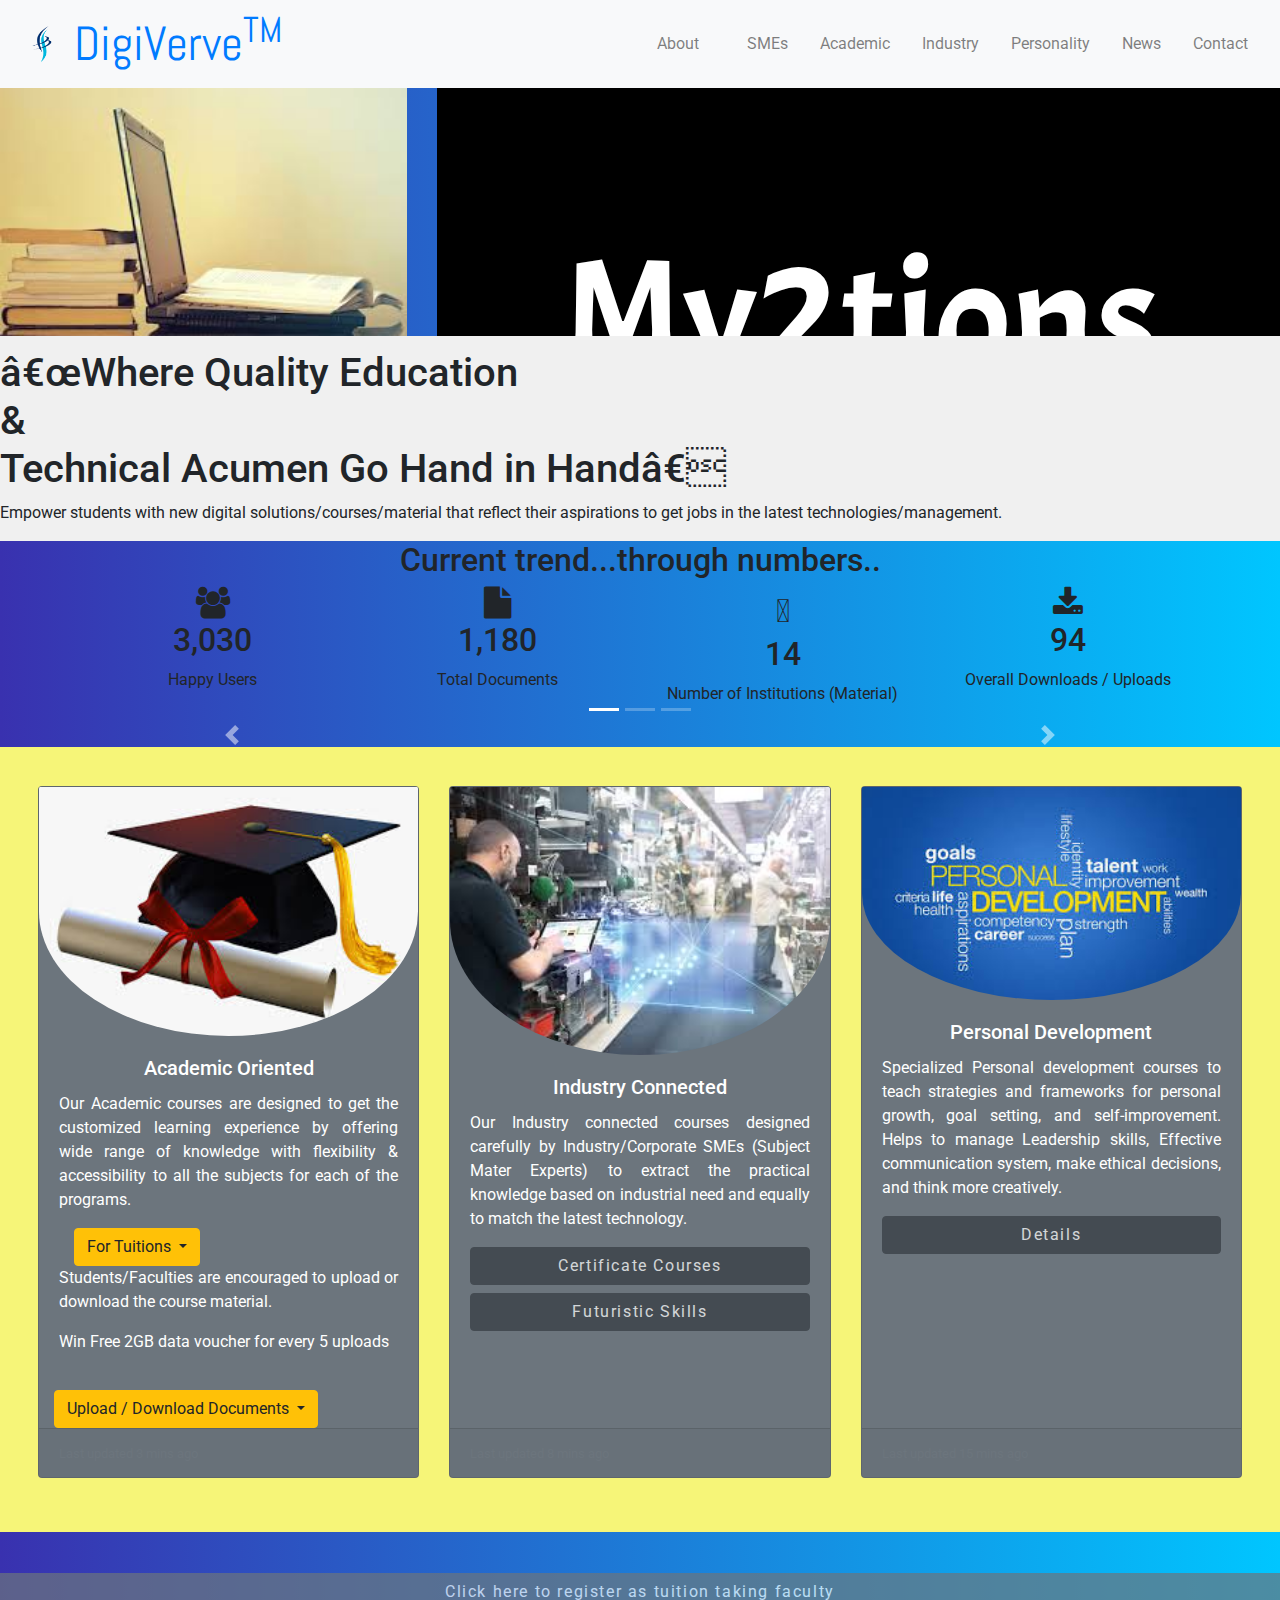
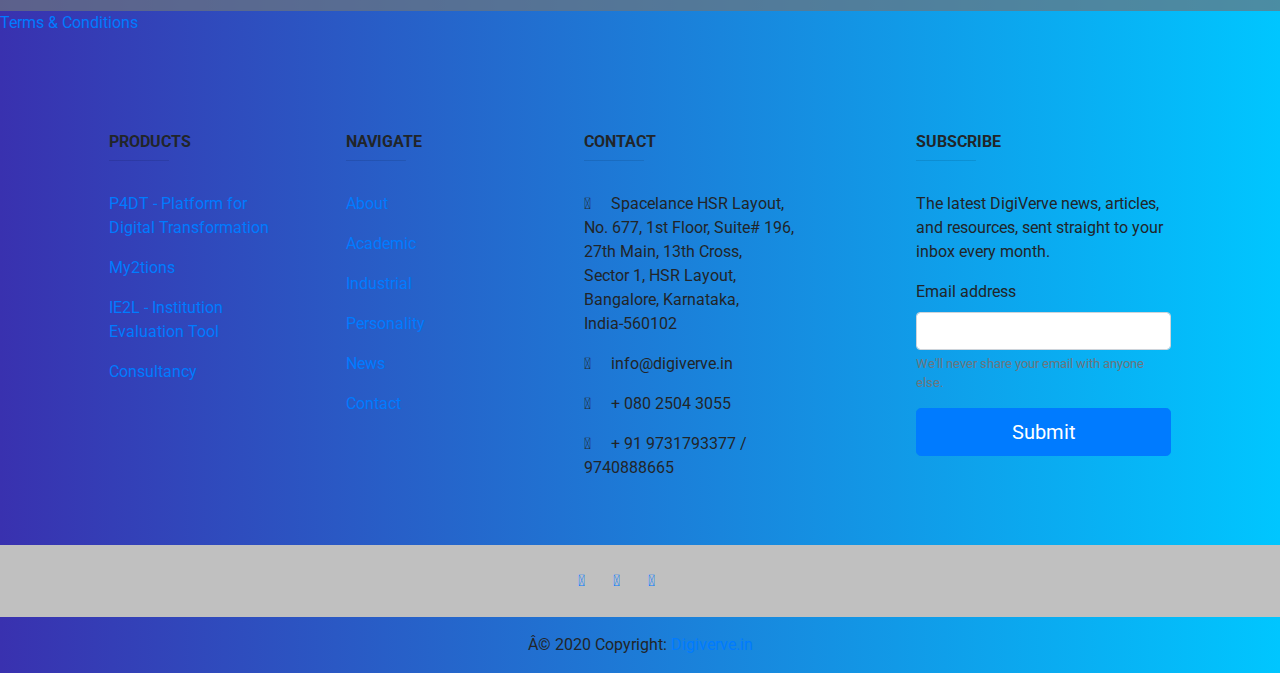
==== commit fb601ff5: "Update index.html" ====
--- a/index.html
+++ b/index.html
@@ -2,24 +2,23 @@
 <html>
 
 <head>
-  <meta charset="utf-8">
-<title>My2tion</title>
-  <meta name="viewport" content="width=device-width, initial-scale=1">
+  meta charset="utf-8">
+  <title>Academic</title>
   <link href="https://fonts.googleapis.com/css?family=Montserrat:100,400,900|Ubuntu&display=swap" rel="stylesheet">
   <link href="https://fonts.googleapis.com/css2?family=Acme&display=swap" rel="stylesheet">
   <link href="https://fonts.googleapis.com/css2?family=Abel&family=Roboto:wght@100&display=swap" rel="stylesheet">
-  <link rel="stylesheet" href="https://maxcdn.bootstrapcdn.com/bootstrap/3.4.1/css/bootstrap.min.css">
+  <!-- <link rel="stylesheet" href="https://maxcdn.bootstrapcdn.com/bootstrap/3.4.1/css/bootstrap.min.css"> -->
+
   <link rel="stylesheet" href="https://stackpath.bootstrapcdn.com/bootstrap/4.4.1/css/bootstrap.min.css" integrity="sha384-Vkoo8x4CGsO3+Hhxv8T/Q5PaXtkKtu6ug5TOeNV6gBiFeWPGFN9MuhOf23Q9Ifjh" crossorigin="anonymous">
-  <link rel="stylesheet" href="styles.css">
+  <link rel="stylesheet" href="course.css">
   <script src="https://kit.fontawesome.com/c3d6a706aa.js" crossorigin="anonymous"></script>
   <script src="https://code.jquery.com/jquery-3.4.1.slim.min.js" integrity="sha384-J6qa4849blE2+poT4WnyKhv5vZF5SrPo0iEjwBvKU7imGFAV0wwj1yYfoRSJoZ+n" crossorigin="anonymous"></script>
   <script src="https://cdn.jsdelivr.net/npm/popper.js@1.16.0/dist/umd/popper.min.js" integrity="sha384-Q6E9RHvbIyZFJoft+2mJbHaEWldlvI9IOYy5n3zV9zzTtmI3UksdQRVvoxMfooAo" crossorigin="anonymous"></script>
   <script src="https://stackpath.bootstrapcdn.com/bootstrap/4.4.1/js/bootstrap.min.js" integrity="sha384-wfSDF2E50Y2D1uUdj0O3uMBJnjuUD4Ih7YwaYd1iqfktj0Uod8GCExl3Og8ifwB6" crossorigin="anonymous"></script>
-  <script src="https://ajax.googleapis.com/ajax/libs/jquery/3.5.1/jquery.min.js"></script>
-  <script src="https://maxcdn.bootstrapcdn.com/bootstrap/3.4.1/js/bootstrap.min.js"></script>
-<!--   <link href="//maxcdn.bootstrapcdn.com/bootstrap/4.1.1/css/bootstrap.min.css" rel="stylesheet" id="bootstrap-css">
+
+  <link href="//maxcdn.bootstrapcdn.com/bootstrap/4.1.1/css/bootstrap.min.css" rel="stylesheet" id="bootstrap-css">
 <script src="//maxcdn.bootstrapcdn.com/bootstrap/4.1.1/js/bootstrap.min.js"></script>
-<script src="//cdnjs.cloudflare.com/ajax/libs/jquery/3.2.1/jquery.min.js"></script> -->
+<script src="//cdnjs.cloudflare.com/ajax/libs/jquery/3.2.1/jquery.min.js"></script>
 </head>
 
 <body>
--- a/course.css
+++ b/course.css
@@ -0,0 +1,488 @@
+#title {
+  background-color: #fff;
+}
+.navbar-brand-short {
+  font-family: 'Abel', sans-serif;
+  font-size: 3rem;
+  /* margin-left: 10px; */
+}
+
+.navbar-brand {
+  font-family: 'Abel', sans-serif;
+  font-size: 1rem;
+  margin-left: 1%;
+}
+
+.nav-item {
+  padding: 0 8px;
+}
+
+.image-banner {
+  width: 100%;
+  height: 250px;
+  margin-left: auto;
+
+}
+
+h1 {}
+
+/* .vision-left-image {
+  width: 70%;
+  height: auto;
+  /* height: 300px; */
+  /* margin-left: 30%; */
+/* } */ */
+
+.vision-box {
+  /* background-color: #95c11f; */
+  /* float: right; */
+  /* width: 55%; */
+  /* height: 300px; */
+  /* display: block; */
+  /* margin-top: -300px; */
+  /* padding-left: 10%; */
+  /* color: #fff; */
+  /* text-align: center;
+  margin-left: 10%; */
+}
+
+.my2tion-block {
+width: 100%;
+  height: 250px;
+  background-color: #000000;
+  /* margin-left: auto; */
+  /* margin-right: auto; */
+
+}
+
+.my2tion {
+  padding-top: 2%;
+  font-family: 'Acme', sans-serif;
+  font-size: 10rem;
+  color: #fff;
+  padding-left: 15%;
+}
+
+.my2tion-tag {
+  padding-left: 45%;
+  color: #fff;
+  font-family: 'Acme', sans-serif;
+  font-size: 1.5rem;
+  margin-bottom: 5px;
+}
+
+
+.my2tion-tag-new {
+  padding-top: 65%;
+  font-family: 'Acme', sans-serif;
+  font-size: 15rem;
+  color: blue;
+  padding-left: 25%;
+}
+
+/* .about-image {
+  width: 100%;
+  height: auto;
+  padding-left: 10%;
+} */
+
+/* .row {
+  padding-top: 1%;
+  padding-bottom: 1%;
+} */
+
+.card-group {
+  padding-top: 1%;
+  padding-bottom: 1%;
+}
+
+.card-img-top {
+  object-fit: cover;
+  border-radius: 100%;
+}
+
+section.pricing {
+  background: #007bff;
+  background: linear-gradient(to right, #0062E6, #33AEFF);
+}
+
+.pricing .card {
+  border: none;
+  border-radius: 1rem;
+  transition: all 0.2s;
+  box-shadow: 0 0.5rem 1rem 0 rgba(0, 0, 0, 0.1);
+}
+
+.pricing hr {
+  margin: 1.5rem 0;
+}
+
+.pricing .card-title {
+  margin: 0.5rem 0;
+  font-size: 0.9rem;
+  letter-spacing: .1rem;
+  font-weight: bold;
+}
+
+.pricing .card-price {
+  font-size: 3rem;
+  margin: 0;
+}
+
+.pricing .card-price .period {
+  font-size: 0.8rem;
+}
+
+.pricing ul li {
+  margin-bottom: 1rem;
+}
+
+.pricing .text-muted {
+  opacity: 0.7;
+}
+
+.pricing .btn {
+  font-size: 80%;
+  border-radius: 5rem;
+  letter-spacing: .1rem;
+  font-weight: bold;
+  padding: 1rem;
+  opacity: 0.7;
+  transition: all 0.2s;
+}
+
+/* Hover Effects on Card */
+@media (min-width: 992px) {
+  .pricing .card:hover {
+    margin-top: -.25rem;
+    margin-bottom: .25rem;
+    box-shadow: 0 0.5rem 1rem 0 rgba(0, 0, 0, 0.3);
+  }
+
+  .pricing .card:hover .btn {
+    opacity: 1;
+  }
+}
+
+.card-deck {
+  padding: 3%;
+  background-color: #f6f578;
+
+}
+
+.price-btn {
+  font-size: 80%;
+  border-radius: 5rem;
+  letter-spacing: .1rem;
+  font-weight: bold;
+  padding: 1rem;
+  opacity: 0.7;
+  transition: all 0.2s;
+}
+
+#carouselExampleCaptions {
+  width: 75%;
+  height: auto;
+  display: block;
+  margin-left: auto;
+  margin-right: auto;
+  /* width: 40%; */
+  padding-top: 1%;
+  padding-bottom: 1%;
+}
+.ban-1{
+
+  padding-right: 0px;
+}
+.ban-2{
+  padding-left: 0px;
+
+}
+.back-1{
+  background-color: #f0f0f0;
+  padding-left: 3%;
+  padding-top: 1%;
+}
+.back-2{
+  background-color: #f0f0f0;
+  padding-top: 1%;
+}
+.card-title{
+  text-align: center;
+}
+.card-text{
+  text-align: justify;
+}
+.faculty{
+  text-align: center;
+  padding-top: 2%;
+}
+.image-profile{
+  border-radius: 100%;
+}
+/* img {width:100%;} */
+#rzp-button1{
+  /* margin-left: 43%; */
+}
+.cxkg{
+  color: white;
+}
+.upload{
+  font-size: 1.5rem;
+  color: #fff;
+}
+.modal {
+  display: none; /* Hidden by default */
+  position: fixed; /* Stay in place */
+  z-index: 1; /* Sit on top */
+  padding-top: 100px; /* Location of the box */
+  left: 0;
+  top: 0;
+  width: 100%; /* Full width */
+  height: 100%; /* Full height */
+  overflow: auto; /* Enable scroll if needed */
+  background-color: rgb(0,0,0); /* Fallback color */
+  background-color: rgba(0,0,0,0.4); /* Black w/ opacity */
+}
+
+/* Modal Content */
+.modal-content {
+  background-color: #fefefe;
+  margin: auto;
+  padding: 20px;
+  border: 1px solid #888;
+  width: 80%;
+}
+
+/* The Close Button */
+.close {
+  color: #aaaaaa;
+  float: right;
+  font-size: 28px;
+  font-weight: bold;
+}
+
+.close:hover,
+.close:focus {
+  color: #000;
+  text-decoration: none;
+  cursor: pointer;
+}
+.Faculty{
+  color: black;
+}
+body{
+    background: -webkit-linear-gradient(left, #3931af, #00c6ff);
+}
+.emp-profile{
+    padding: 3%;
+    margin-top: 3%;
+    margin-bottom: 3%;
+    border-radius: 0.5rem;
+    background: #fff;
+}
+.profile-img{
+    padding-left: 15%;
+}
+.profile-img img{
+    width: 35%;
+    height: 100%;
+    border-radius: 100%;
+}
+.profile-img .file {
+    position: relative;
+    overflow: hidden;
+    margin-top: -20%;
+    width: 70%;
+    border: none;
+    border-radius: 0;
+    font-size: 15px;
+    background: #212529b8;
+}
+.profile-img .file input {
+    position: absolute;
+    opacity: 0;
+    right: 0;
+    top: 0;
+}
+.profile-head h5{
+    color: #333;
+}
+.profile-head h6{
+    color: #0062cc;
+}
+.profile-edit-btn{
+    border: none;
+    border-radius: 1.5rem;
+    width: 70%;
+    padding: 2%;
+    font-weight: 600;
+    color: #6c757d;
+    cursor: pointer;
+}
+.proile-rating{
+    font-size: 12px;
+    color: #818182;
+    margin-top: 5%;
+}
+.proile-rating span{
+    color: #495057;
+    font-size: 15px;
+    font-weight: 600;
+}
+.profile-head .nav-tabs{
+    margin-bottom:5%;
+}
+.profile-head .nav-tabs .nav-link{
+    font-weight:600;
+    border: none;
+}
+.profile-head .nav-tabs .nav-link.active{
+    border: none;
+    border-bottom:2px solid #0062cc;
+}
+.profile-work{
+    padding: 14%;
+    margin-top: -15%;
+}
+.profile-work p{
+    font-size: 12px;
+    color: #818182;
+    font-weight: 600;
+    margin-top: 10%;
+}
+.profile-work a{
+    text-decoration: none;
+    color: #495057;
+    font-weight: 600;
+    font-size: 14px;
+}
+.profile-work ul{
+    list-style: none;
+}
+.profile-tab label{
+    font-weight: 600;
+}
+.profile-tab p{
+    font-weight: 600;
+    color: #0062cc;
+}
+.sup{
+vertical-align: super;
+  font-size: smaller;
+}
+
+.row.heading h2 {
+    color: #fff;
+    font-size: 52.52px;
+    line-height: 95px;
+    font-weight: 400;
+    text-align: center;
+    margin: 0 0 40px;
+    padding-bottom: 20px;
+    text-transform: uppercase;
+}
+ul{
+  margin:0;
+  padding:0;
+  list-style:none;
+}
+.heading.heading-icon {
+    display: block;
+}
+.padding-lg {
+	display: block;
+	padding-top: 60px;
+	padding-bottom: 60px;
+}
+.practice-area.padding-lg {
+    padding-bottom: 55px;
+    padding-top: 55px;
+}
+.practice-area .inner{
+     border:1px solid #999999;
+	 text-align:center;
+	 margin-bottom:28px;
+	 padding:40px 25px;
+}
+.our-webcoderskull .cnt-block:hover {
+    box-shadow: 0px 0px 10px rgba(0,0,0,0.3);
+    border: 0;
+}
+.practice-area .inner h3{
+    color:#3c3c3c;
+	font-size:24px;
+	font-weight:500;
+	font-family: 'Poppins', sans-serif;
+	padding: 10px 0;
+}
+.practice-area .inner p{
+    font-size:14px;
+	line-height:22px;
+	font-weight:400;
+}
+.practice-area .inner img{
+	display:inline-block;
+}
+
+
+.our-webcoderskull{
+  background: url("http://www.webcoderskull.com/img/right-sider-banner.png") no-repeat center top / cover;
+
+}
+.our-webcoderskull .cnt-block{
+   float:left;
+   width:100%;
+   background:#fff;
+   padding:30px 20px;
+   text-align:center;
+   border:2px solid #d5d5d5;
+   margin: 0 0 28px;
+}
+.our-webcoderskull .cnt-block figure{
+   width:148px;
+   height:148px;
+   border-radius:100%;
+   display:inline-block;
+   margin-bottom: 15px;
+}
+.our-webcoderskull .cnt-block img{
+   width:148px;
+   height:148px;
+   border-radius:100%;
+}
+.our-webcoderskull .cnt-block h3{
+   color:#2a2a2a;
+   font-size:20px;
+   font-weight:500;
+   padding:6px 0;
+   text-transform:uppercase;
+}
+.our-webcoderskull .cnt-block h3 a{
+  text-decoration:none;
+	color:#2a2a2a;
+}
+.our-webcoderskull .cnt-block h3 a:hover{
+	color:#337ab7;
+}
+.our-webcoderskull .cnt-block p{
+   color:#2a2a2a;
+   font-size:13px;
+   line-height:20px;
+   font-weight:400;
+}
+.our-webcoderskull .cnt-block .follow-us{
+	margin:20px 0 0;
+}
+.our-webcoderskull .cnt-block .follow-us li{
+    display:inline-block;
+	width:auto;
+	margin:0 5px;
+}
+.our-webcoderskull .cnt-block .follow-us li .fa{
+   font-size:24px;
+   color:#767676;
+}
+.our-webcoderskull .cnt-block .follow-us li .fa:hover{
+   color:#025a8e;
+}
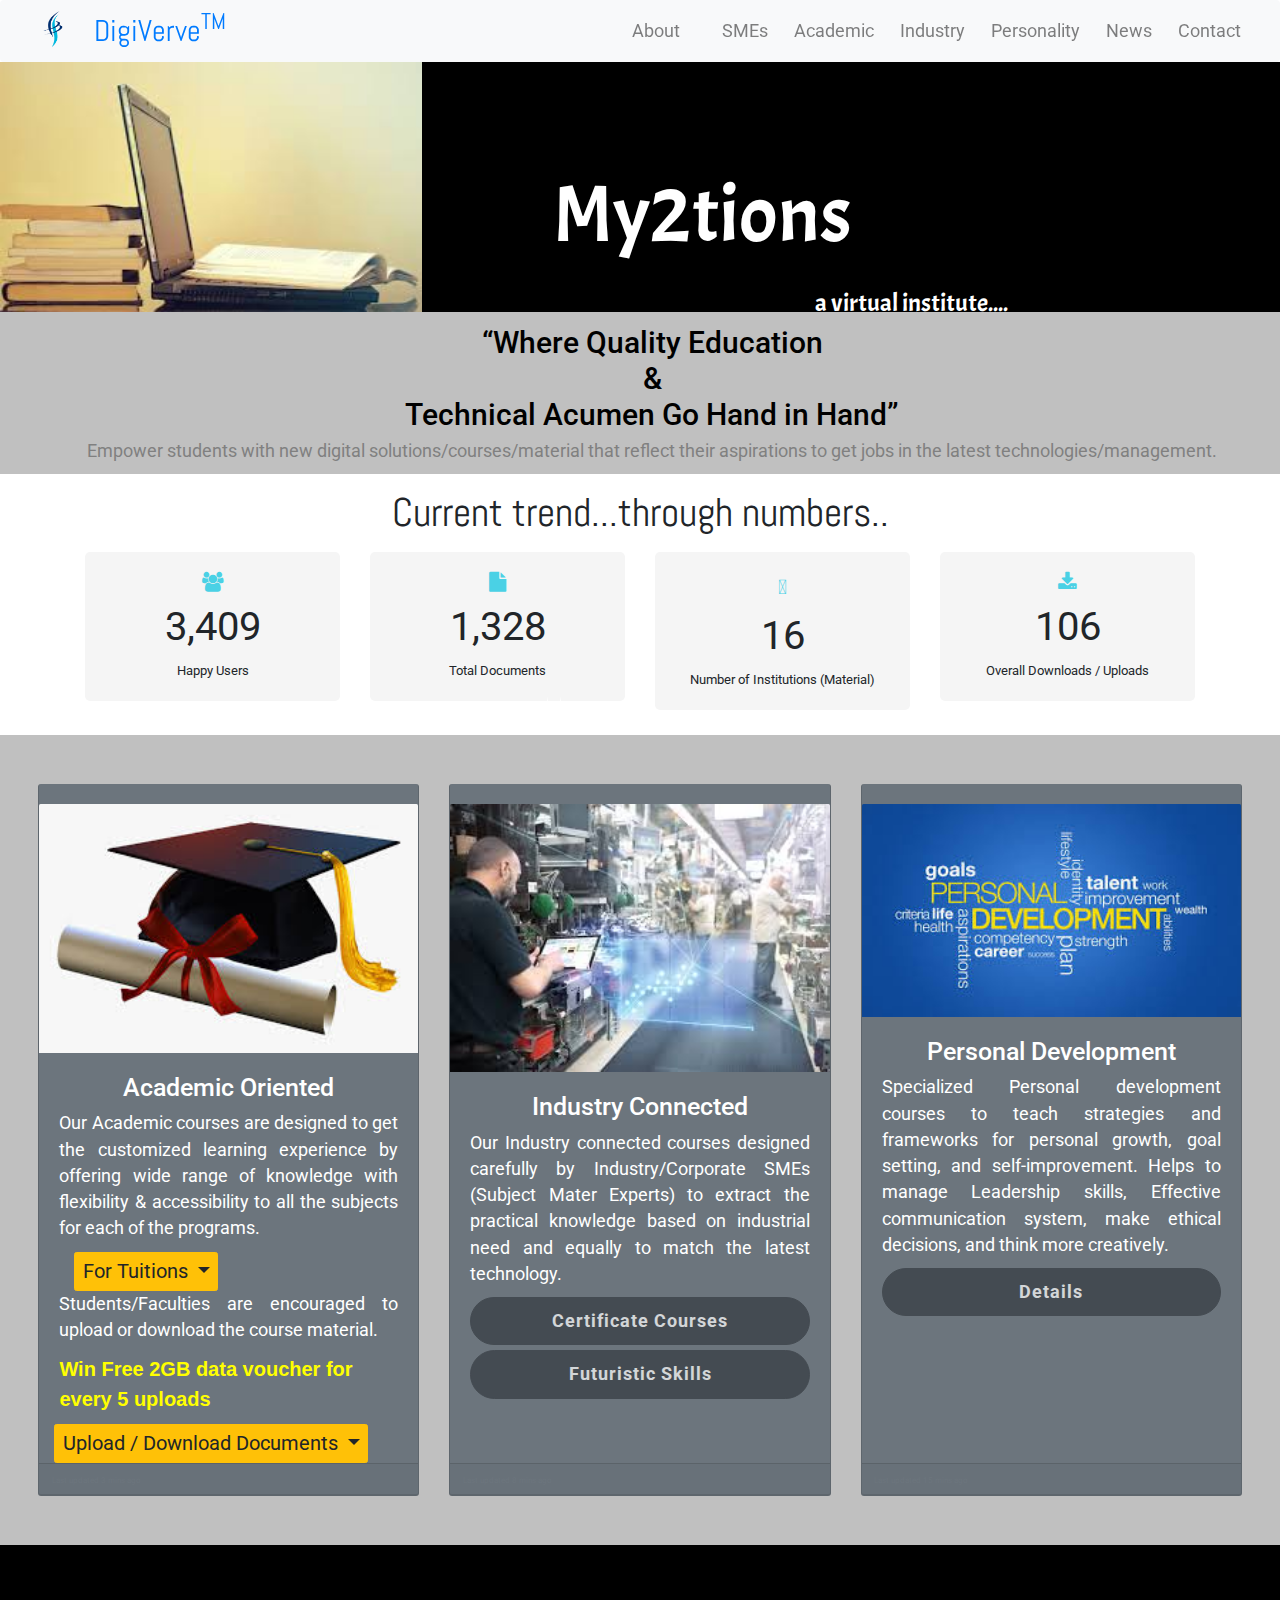
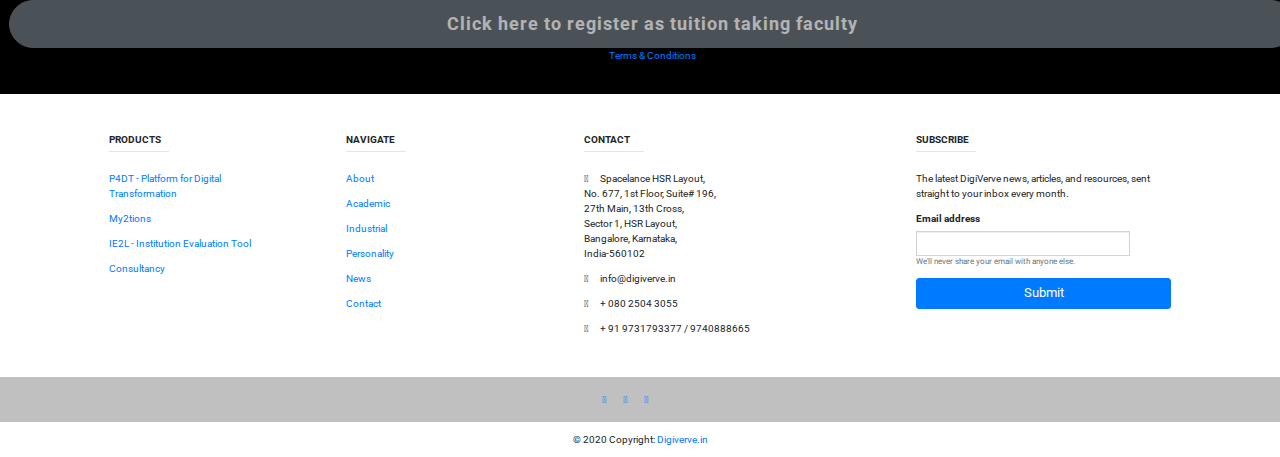
==== commit 17437f29: "Update index.html" ====
--- a/index.html
+++ b/index.html
@@ -2,23 +2,24 @@
 <html>
 
 <head>
-  meta charset="utf-8">
-  <title>Academic</title>
+  <meta charset="utf-8">
+  <title>My2tion</title>
+  <meta name="viewport" content="width=device-width, initial-scale=1">
   <link href="https://fonts.googleapis.com/css?family=Montserrat:100,400,900|Ubuntu&display=swap" rel="stylesheet">
   <link href="https://fonts.googleapis.com/css2?family=Acme&display=swap" rel="stylesheet">
   <link href="https://fonts.googleapis.com/css2?family=Abel&family=Roboto:wght@100&display=swap" rel="stylesheet">
-  <!-- <link rel="stylesheet" href="https://maxcdn.bootstrapcdn.com/bootstrap/3.4.1/css/bootstrap.min.css"> -->
-
+  <link rel="stylesheet" href="https://maxcdn.bootstrapcdn.com/bootstrap/3.4.1/css/bootstrap.min.css">
   <link rel="stylesheet" href="https://stackpath.bootstrapcdn.com/bootstrap/4.4.1/css/bootstrap.min.css" integrity="sha384-Vkoo8x4CGsO3+Hhxv8T/Q5PaXtkKtu6ug5TOeNV6gBiFeWPGFN9MuhOf23Q9Ifjh" crossorigin="anonymous">
-  <link rel="stylesheet" href="course.css">
+  <link rel="stylesheet" href="styles.css">
   <script src="https://kit.fontawesome.com/c3d6a706aa.js" crossorigin="anonymous"></script>
   <script src="https://code.jquery.com/jquery-3.4.1.slim.min.js" integrity="sha384-J6qa4849blE2+poT4WnyKhv5vZF5SrPo0iEjwBvKU7imGFAV0wwj1yYfoRSJoZ+n" crossorigin="anonymous"></script>
   <script src="https://cdn.jsdelivr.net/npm/popper.js@1.16.0/dist/umd/popper.min.js" integrity="sha384-Q6E9RHvbIyZFJoft+2mJbHaEWldlvI9IOYy5n3zV9zzTtmI3UksdQRVvoxMfooAo" crossorigin="anonymous"></script>
   <script src="https://stackpath.bootstrapcdn.com/bootstrap/4.4.1/js/bootstrap.min.js" integrity="sha384-wfSDF2E50Y2D1uUdj0O3uMBJnjuUD4Ih7YwaYd1iqfktj0Uod8GCExl3Og8ifwB6" crossorigin="anonymous"></script>
-
-  <link href="//maxcdn.bootstrapcdn.com/bootstrap/4.1.1/css/bootstrap.min.css" rel="stylesheet" id="bootstrap-css">
+  <script src="https://ajax.googleapis.com/ajax/libs/jquery/3.5.1/jquery.min.js"></script>
+  <script src="https://maxcdn.bootstrapcdn.com/bootstrap/3.4.1/js/bootstrap.min.js"></script>
+<!--   <link href="//maxcdn.bootstrapcdn.com/bootstrap/4.1.1/css/bootstrap.min.css" rel="stylesheet" id="bootstrap-css">
 <script src="//maxcdn.bootstrapcdn.com/bootstrap/4.1.1/js/bootstrap.min.js"></script>
-<script src="//cdnjs.cloudflare.com/ajax/libs/jquery/3.2.1/jquery.min.js"></script>
+<script src="//cdnjs.cloudflare.com/ajax/libs/jquery/3.2.1/jquery.min.js"></script> -->
 </head>
 
 <body>
--- a/styles.css
+++ b/styles.css
@@ -0,0 +1,672 @@
+#title {
+  background-color: #fff;
+}
+.navbar-brand {
+  font-family: 'Abel', sans-serif;
+  font-size: 1rem;
+  margin-left: 1%;
+
+}
+.navbar-brand-tm{
+font-family: 'Abel', sans-serif;
+  font-size: 3rem;
+}
+
+.navbar-brand-short {
+  font-family: 'Abel', sans-serif;
+  font-size: 3rem;
+  /* margin-left: 2px; */
+}
+
+.nav-item {
+  padding: 0 8px;
+  font-size: 1.75rem;
+}
+
+.image-banner {
+  width: 100%;
+  height: 250px;
+  margin-left: auto;
+
+}
+
+h1 {}
+
+/* .vision-left-image {
+  width: 70%;
+  height: auto;
+  /* height: 300px; */
+  /* margin-left: 30%; */
+/* } */ */
+
+.vision-box {
+  /* background-color: #95c11f; */
+  /* float: right; */
+  /* width: 55%; */
+  /* height: 300px; */
+  /* display: block; */
+  /* margin-top: -300px; */
+  /* padding-left: 10%; */
+  /* color: #fff; */
+  /* text-align: center;
+  margin-left: 10%; */
+}
+
+.my2tion-block {
+width: 100%;
+  height: 250px;
+  background-color: #000000;
+  /* margin-left: auto; */
+  /* margin-right: auto; */
+
+}
+
+.my2tion {
+  padding-top: 0%;
+  font-family: 'Acme', sans-serif;
+  font-size: 8rem;
+  color: #fff;
+  padding-left: 15%;
+
+}
+
+.my2tion-tag {
+  padding-left: 45%;
+  padding-bottom: 0%;
+  color: #fff;
+  font-family: 'Acme', sans-serif;
+  font-size: 2.5rem;
+  margin-bottom: 5px;
+}
+
+}
+
+/* .about-image {
+  width: 100%;
+  height: auto;
+  padding-left: 10%;
+} */
+
+/* .row {
+  padding-top: 1%;
+  padding-bottom: 1%;
+} */
+
+.card-group {
+  padding-top: 1%;
+  padding-bottom: 1%;
+}
+
+.card-img-top {
+  object-fit: cover;
+}
+
+.card-title{
+  text-align: center;
+  font-size: 2.5rem;
+}
+.card-text{
+  text-align: justify;
+  font-size: 1.75rem;
+}
+
+section.pricing {
+  background: #007bff;
+  background: linear-gradient(to right, #0062E6, #33AEFF);
+}
+
+.pricing .card {
+  border: none;
+  border-radius: 1rem;
+  transition: all 0.2s;
+  box-shadow: 0 0.5rem 1rem 0 rgba(0, 0, 0, 0.1);
+}
+
+.pricing hr {
+  margin: 1.5rem 0;
+}
+
+.pricing .card-title {
+  margin: 0.5rem 0;
+  font-size: 0.9rem;
+  letter-spacing: .1rem;
+  font-weight: bold;
+}
+
+.pricing .card-price {
+  font-size: 3rem;
+  margin: 0;
+}
+
+.pricing .card-price .period {
+  font-size: 0.8rem;
+}
+
+.pricing ul li {
+  margin-bottom: 1rem;
+}
+
+.pricing .text-muted {
+  opacity: 0.7;
+}
+
+.pricing .btn {
+  font-size: 80%;
+  border-radius: 5rem;
+  letter-spacing: .1rem;
+  font-weight: bold;
+  padding: 1rem;
+  opacity: 0.7;
+  transition: all 0.2s;
+}
+
+/* Hover Effects on Card */
+@media (min-width: 992px) {
+  .pricing .card:hover {
+    margin-top: -.25rem;
+    margin-bottom: .25rem;
+    box-shadow: 0 0.5rem 1rem 0 rgba(0, 0, 0, 0.3);
+  }
+
+  .pricing .card:hover .btn {
+    opacity: 1;
+  }
+}
+
+.card-deck {
+  padding: 3%;
+  background-color: #c0c0c0;
+
+}
+
+.price-btn {
+  font-size: 1.75rem;
+  border-radius: 5rem;
+  letter-spacing: .1rem;
+  font-weight: bold;
+  padding: 1rem;
+  opacity: 0.7;
+  transition: all 0.2s;
+}
+
+#carouselExampleCaptions {
+  width: 75%;
+  height: auto;
+  display: block;
+  margin-left: auto;
+  margin-right: auto;
+  /* width: 40%; */
+  padding-top: 1%;
+  padding-bottom: 1%;
+
+}
+.ban-1{
+
+  padding-right: 0px;
+}
+.ban-2{
+  padding-left: 0px;
+  padding-right: 0px;
+}
+.back-1{
+  background-color: #c0c0c0;
+  padding-left: 3%;
+  padding-top: 1%;
+  text-align: center;
+}
+.back-2{
+  background-color: #f0f0f0;
+  padding-top: 1%;
+}
+.back-3{
+  background-color: #000000;
+  padding-left: 3%;
+  padding-top: 1%;
+  text-align: center;
+}
+.back-1-text{
+  color: black;
+  font-size: 3rem;
+
+}
+.back-2-text{
+  color: #808080	;
+  font-size: 1.75rem;
+
+}
+.image-wordings{
+  color: Black;
+}
+
+
+.card {
+    padding-top: 20px;
+    margin: 10px 0 20px 0;
+    background-color: rgba(214, 224, 226, 0.2);
+    border-top-width: 0;
+    border-bottom-width: 2px;
+    -webkit-border-radius: 3px;
+    -moz-border-radius: 3px;
+    border-radius: 3px;
+    -webkit-box-shadow: none;
+    -moz-box-shadow: none;
+    box-shadow: none;
+    -webkit-box-sizing: border-box;
+    -moz-box-sizing: border-box;
+    box-sizing: border-box;
+}
+
+.card .card-heading {
+    padding: 0 20px;
+    margin: 0;
+}
+
+.card .card-heading.simple {
+    font-size: 20px;
+    font-weight: 300;
+    color: #777;
+    border-bottom: 1px solid #e5e5e5;
+}
+
+.card .card-heading.image img {
+    display: inline-block;
+    width: 46px;
+    height: 46px;
+    margin-right: 15px;
+    vertical-align: top;
+    border: 0;
+    -webkit-border-radius: 50%;
+    -moz-border-radius: 50%;
+    border-radius: 50%;
+}
+
+.card .card-heading.image .card-heading-header {
+    display: inline-block;
+    vertical-align: top;
+}
+
+.card .card-heading.image .card-heading-header h3 {
+    margin: 0;
+    font-size: 14px;
+    line-height: 16px;
+    color: #262626;
+}
+
+.card .card-heading.image .card-heading-header span {
+    font-size: 12px;
+    color: #999999;
+}
+
+.card .card-body {
+    padding: 0 20px;
+    margin-top: 20px;
+}
+
+.card .card-media {
+    padding: 0 20px;
+    margin: 0 -14px;
+}
+
+.card .card-media img {
+    max-width: 100%;
+    max-height: 100%;
+}
+
+.card .card-actions {
+    min-height: 30px;
+    padding: 0 20px 20px 20px;
+    margin: 20px 0 0 0;
+}
+
+.card .card-comments {
+    padding: 20px;
+    margin: 0;
+    background-color: #f8f8f8;
+}
+
+.card .card-comments .comments-collapse-toggle {
+    padding: 0;
+    margin: 0 20px 12px 20px;
+}
+
+.card .card-comments .comments-collapse-toggle a,
+.card .card-comments .comments-collapse-toggle span {
+    padding-right: 5px;
+    overflow: hidden;
+    font-size: 12px;
+    color: #999;
+    text-overflow: ellipsis;
+    white-space: nowrap;
+}
+
+.card-comments .media-heading {
+    font-size: 13px;
+    font-weight: bold;
+}
+
+.card.people {
+    position: relative;
+    display: inline-block;
+    width: 170px;
+    height: 300px;
+    padding-top: 0;
+    margin-left: 20px;
+    overflow: hidden;
+    vertical-align: top;
+}
+
+.card.people:first-child {
+    margin-left: 0;
+}
+
+.card.people .card-top {
+    position: absolute;
+    top: 0;
+    left: 0;
+    display: inline-block;
+    width: 170px;
+    height: 150px;
+    background-color: #ffffff;
+}
+
+.card.people .card-top.green {
+    background-color: #53a93f;
+}
+
+.card.people .card-top.blue {
+    background-color: #427fed;
+}
+
+.card.people .card-info {
+    position: absolute;
+    top: 150px;
+    display: inline-block;
+    width: 100%;
+    height: 101px;
+    overflow: hidden;
+    background: #ffffff;
+    -webkit-box-sizing: border-box;
+    -moz-box-sizing: border-box;
+    box-sizing: border-box;
+}
+
+.card.people .card-info .title {
+    display: block;
+    margin: 8px 14px 0 14px;
+    overflow: hidden;
+    font-size: 16px;
+    font-weight: bold;
+    line-height: 18px;
+    color: #404040;
+}
+
+.card.people .card-info .desc {
+    display: block;
+    margin: 8px 14px 0 14px;
+    overflow: hidden;
+    font-size: 12px;
+    line-height: 16px;
+    color: #737373;
+    text-overflow: ellipsis;
+
+
+}
+
+.card.people .card-bottom {
+    position: absolute;
+    bottom: 0;
+    left: 0;
+    display: inline-block;
+    width: 100%;
+    padding: 10px 20px;
+    line-height: 29px;
+    text-align: center;
+    -webkit-box-sizing: border-box;
+    -moz-box-sizing: border-box;
+    box-sizing: border-box;
+}
+
+.card.hovercard {
+    position: relative;
+    padding-top: 0;
+    overflow: hidden;
+    text-align: center;
+    background-color: rgba(214, 224, 226, 0.2);
+}
+
+.card.hovercard .cardheader {
+    background: url("http://lorempixel.com/850/280/nature/4/");
+    background-size: cover;
+    height: 135px;
+}
+
+.card.hovercard .avatar {
+    position: relative;
+    top: -50px;
+    margin-bottom: -50px;
+}
+
+.card.hovercard .avatar img {
+    width: 100px;
+    height: 100px;
+    max-width: 100px;
+    max-height: 100px;
+    -webkit-border-radius: 50%;
+    -moz-border-radius: 50%;
+    border-radius: 50%;
+    border: 5px solid rgba(255,255,255,0.5);
+}
+
+.card.hovercard .info {
+    padding: 4px 8px 10px;
+}
+
+.card.hovercard .info .title {
+    margin-bottom: 4px;
+    font-size: 24px;
+    line-height: 1;
+    color: #262626;
+    vertical-align: middle;
+}
+
+.card.hovercard .info .desc {
+    overflow: hidden;
+    font-size: 12px;
+    line-height: 20px;
+    color: #737373;
+    text-overflow: ellipsis;
+text-align: justify;
+}
+
+.card.hovercard .bottom {
+    padding: 0 20px;
+    margin-bottom: 17px;
+}
+
+.btn-faculty{ border-radius: 50%; width:32px; height:32px; line-height:18px;  }
+.view{
+  font-size: 2rem;
+}
+.card-text-color {
+      animation: blinker 0.6s linear infinite;
+      color: yellow;
+      font-size: 20px;
+      font-weight: bold;
+      font-family: sans-serif;
+    }
+    @keyframes blinker {
+      50% {
+        opacity: 0;
+      }
+    }
+    .card-text-color-one {
+      animation: blinker-one 1s linear infinite;
+    }
+    @keyframes blinker-one {
+      0% {
+        opacity: 0;
+      }
+    }
+    .card-text-color-two {
+      animation: blinker-two 1.4s linear infinite;
+    }
+    @keyframes blinker-two {
+      100% {
+        opacity: 0;
+      }
+    }
+    .counter {
+        background-color:#f5f5f5;
+        padding: 20px 0;
+        border-radius: 5px;
+    }
+
+    .count-title {
+        font-size: 40px;
+        font-weight: normal;
+        margin-top: 10px;
+        margin-bottom: 0;
+        text-align: center;
+    }
+
+    .count-text {
+        font-size: 13px;
+        font-weight: normal;
+        margin-top: 10px;
+        margin-bottom: 0;
+        text-align: center;
+    }
+
+    .fa-2x {
+        margin: 0 auto;
+        float: none;
+        display: table;
+        color: #4ad1e5;
+    }
+    .number{
+      margin-top: 15px;
+      margin-bottom: 15px;
+      font-family: 'Abel', sans-serif;
+      font-size: 4rem;
+    }
+/* .terms{
+  padding-left: 45%;
+} */
+.sup{
+vertical-align: super;
+  font-size: smaller;
+}
+.row.heading h2 {
+    color: #fff;
+    font-size: 52.52px;
+    line-height: 95px;
+    font-weight: 400;
+    text-align: center;
+    margin: 0 0 40px;
+    padding-bottom: 20px;
+    text-transform: uppercase;
+}
+ul{
+  margin:0;
+  padding:0;
+  list-style:none;
+}
+.heading.heading-icon {
+    display: block;
+}
+.padding-lg {
+	display: block;
+	padding-top: 60px;
+	padding-bottom: 60px;
+}
+.practice-area.padding-lg {
+    padding-bottom: 55px;
+    padding-top: 55px;
+}
+.practice-area .inner{
+     border:1px solid #999999;
+	 text-align:center;
+	 margin-bottom:28px;
+	 padding:40px 25px;
+}
+.our-webcoderskull .cnt-block:hover {
+    box-shadow: 0px 0px 10px rgba(0,0,0,0.3);
+    border: 0;
+}
+.practice-area .inner h3{
+    color:#3c3c3c;
+	font-size:24px;
+	font-weight:500;
+	font-family: 'Poppins', sans-serif;
+	padding: 10px 0;
+}
+.practice-area .inner p{
+    font-size:14px;
+	line-height:22px;
+	font-weight:400;
+}
+.practice-area .inner img{
+	display:inline-block;
+}
+
+
+.our-webcoderskull{
+  background: url("http://www.webcoderskull.com/img/right-sider-banner.png") no-repeat center top / cover;
+
+}
+.our-webcoderskull .cnt-block{
+   float:left;
+   width:100%;
+   background:#fff;
+   padding:30px 20px;
+   text-align:center;
+   border:2px solid #d5d5d5;
+   margin: 0 0 28px;
+}
+.our-webcoderskull .cnt-block figure{
+   width:148px;
+   height:148px;
+   border-radius:100%;
+   display:inline-block;
+   margin-bottom: 15px;
+}
+.our-webcoderskull .cnt-block img{
+   width:148px;
+   height:148px;
+   border-radius:100%;
+}
+.our-webcoderskull .cnt-block h3{
+   color:#2a2a2a;
+   font-size:20px;
+   font-weight:500;
+   padding:6px 0;
+   text-transform:uppercase;
+}
+.our-webcoderskull .cnt-block h3 a{
+  text-decoration:none;
+	color:#2a2a2a;
+}
+.our-webcoderskull .cnt-block h3 a:hover{
+	color:#337ab7;
+}
+.our-webcoderskull .cnt-block p{
+   color:#2a2a2a;
+   font-size:13px;
+   line-height:20px;
+   font-weight:400;
+}
+.our-webcoderskull .cnt-block .follow-us{
+	margin:20px 0 0;
+}
+.our-webcoderskull .cnt-block .follow-us li{
+    display:inline-block;
+	width:auto;
+	margin:0 5px;
+}
+.our-webcoderskull .cnt-block .follow-us li .fa{
+   font-size:24px;
+   color:#767676;
+}
+.our-webcoderskull .cnt-block .follow-us li .fa:hover{
+   color:#025a8e;
+}
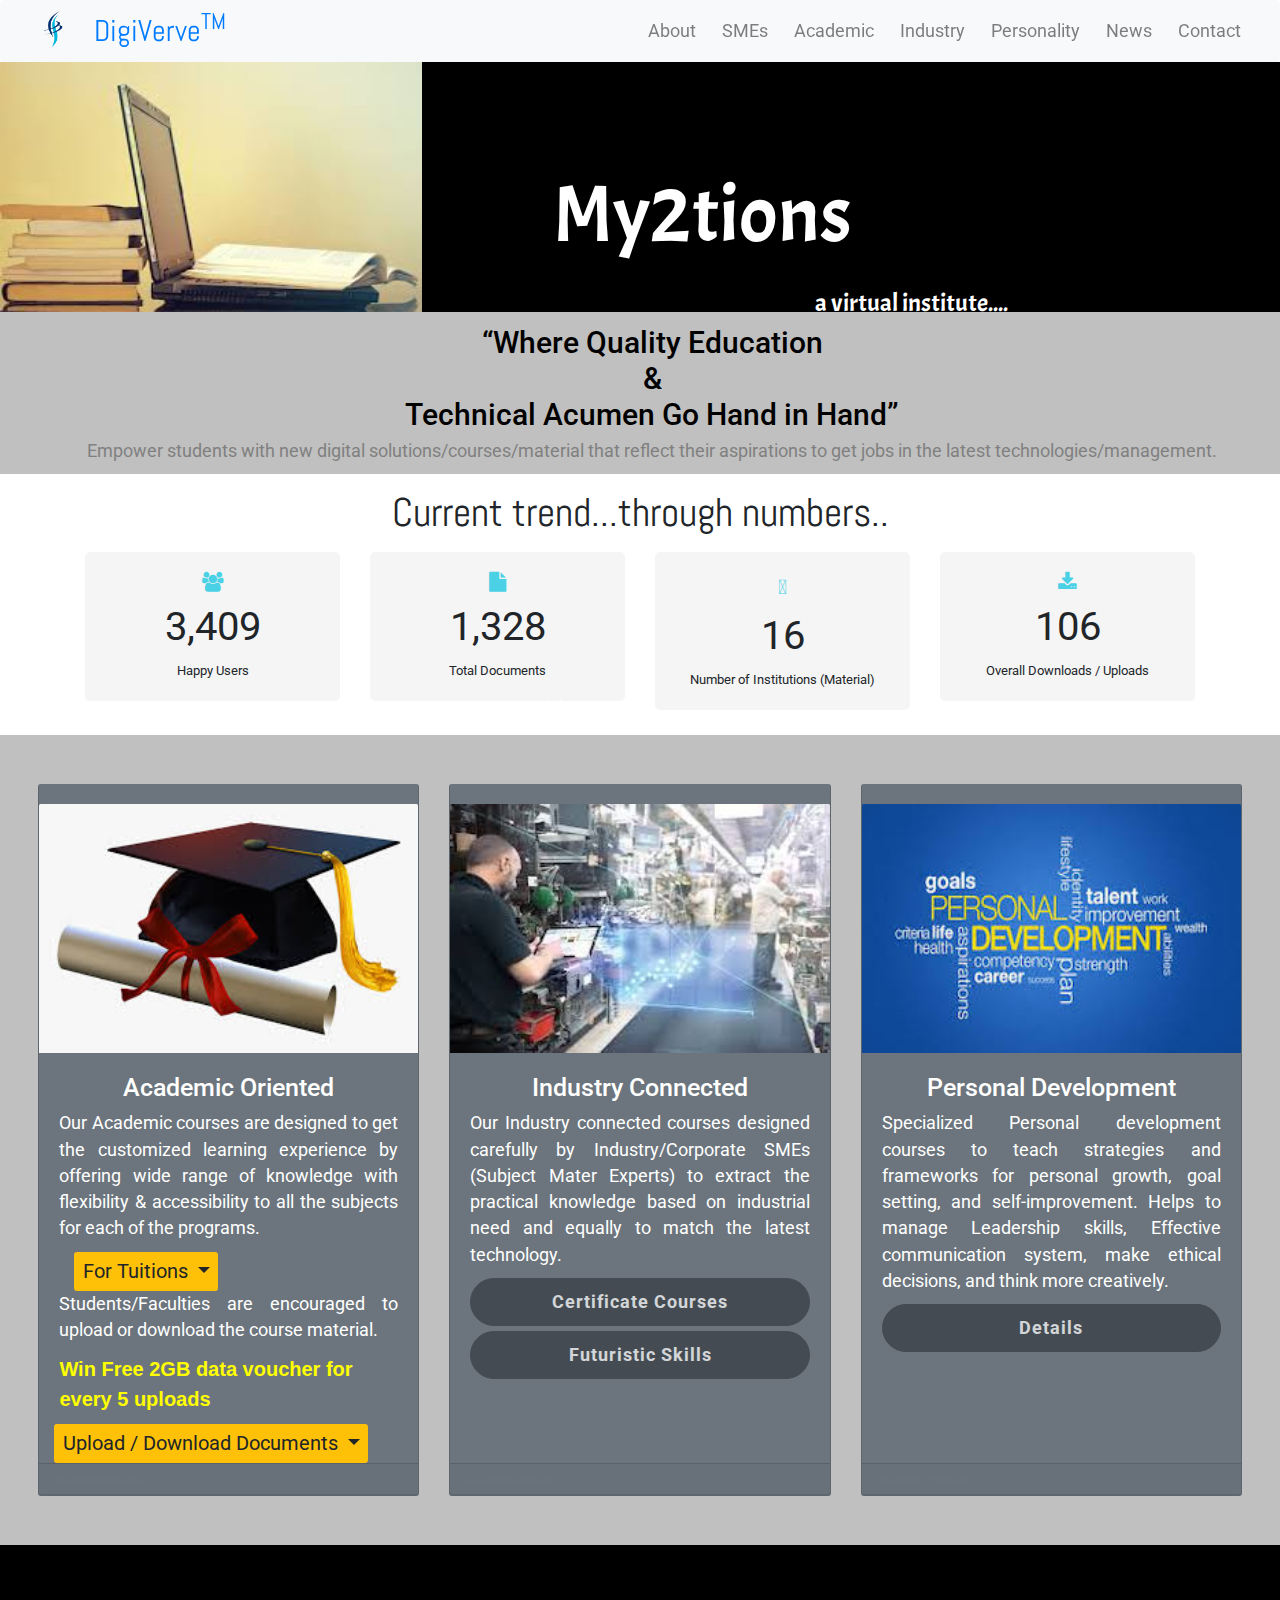
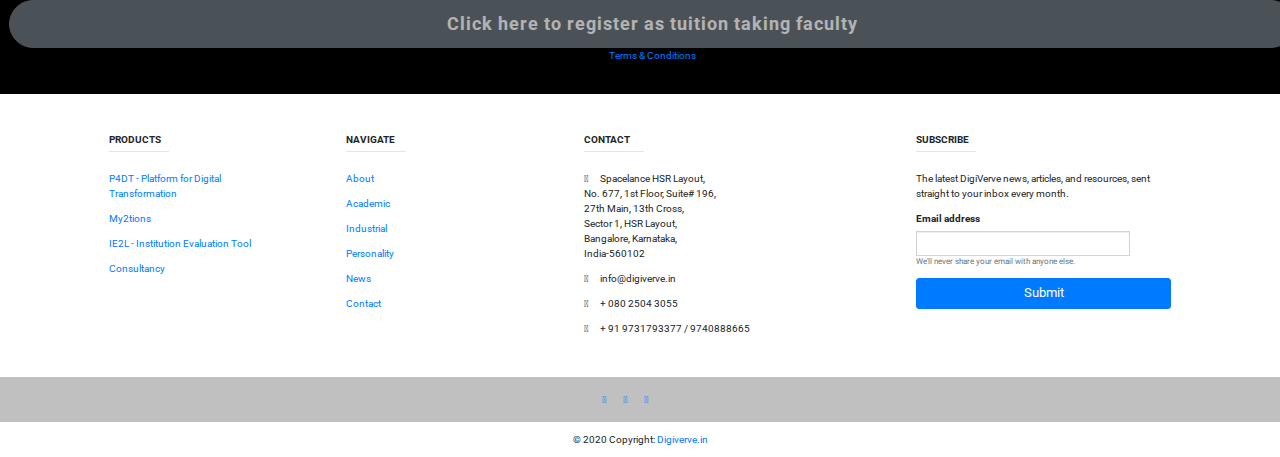
==== commit 7399fdff: "Update index.html" ====
--- a/index.html
+++ b/index.html
@@ -45,7 +45,6 @@
             <a class="nav-link" href="https://digiverve.in/about-company.html">About</a>
           </li>
           <li class="nav-item">
-		  <li class="nav-item">
             <a class="nav-link" href="sme.html">SMEs</a>
           </li>
           <li class="nav-item">
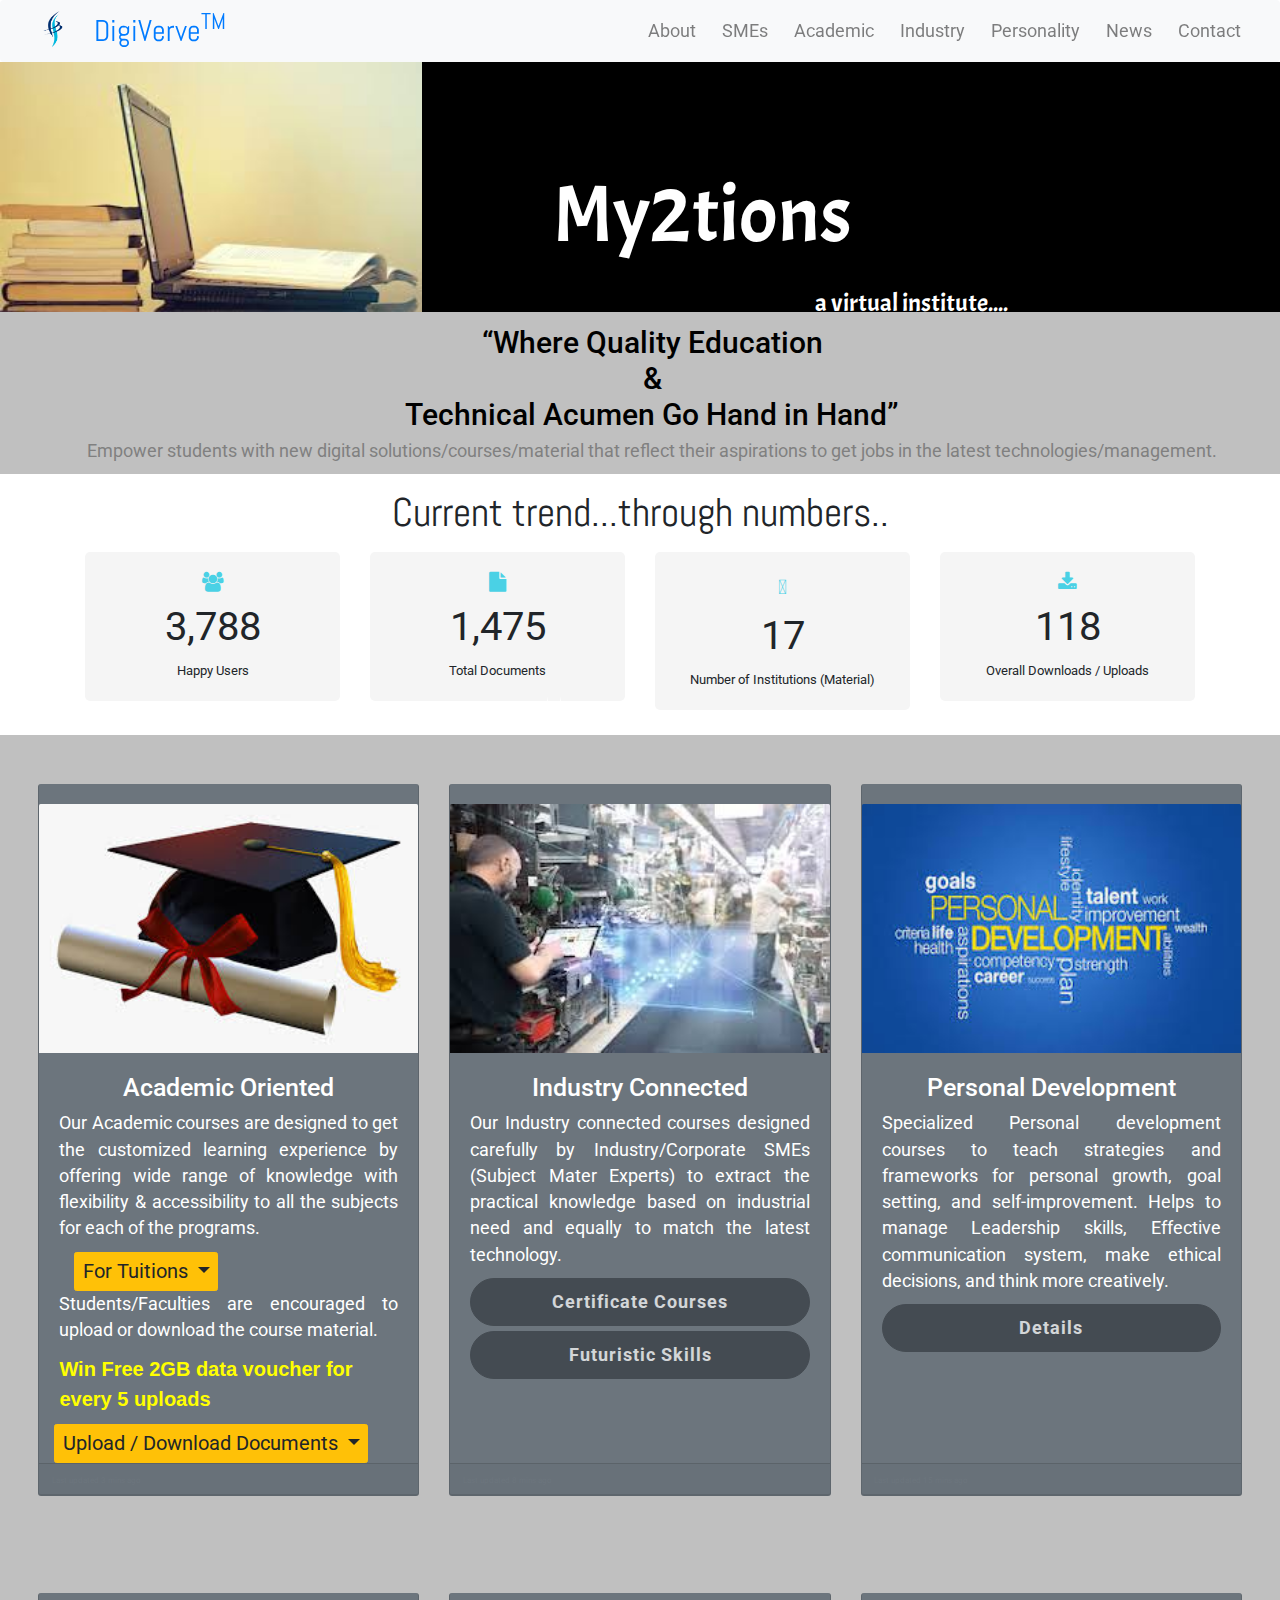
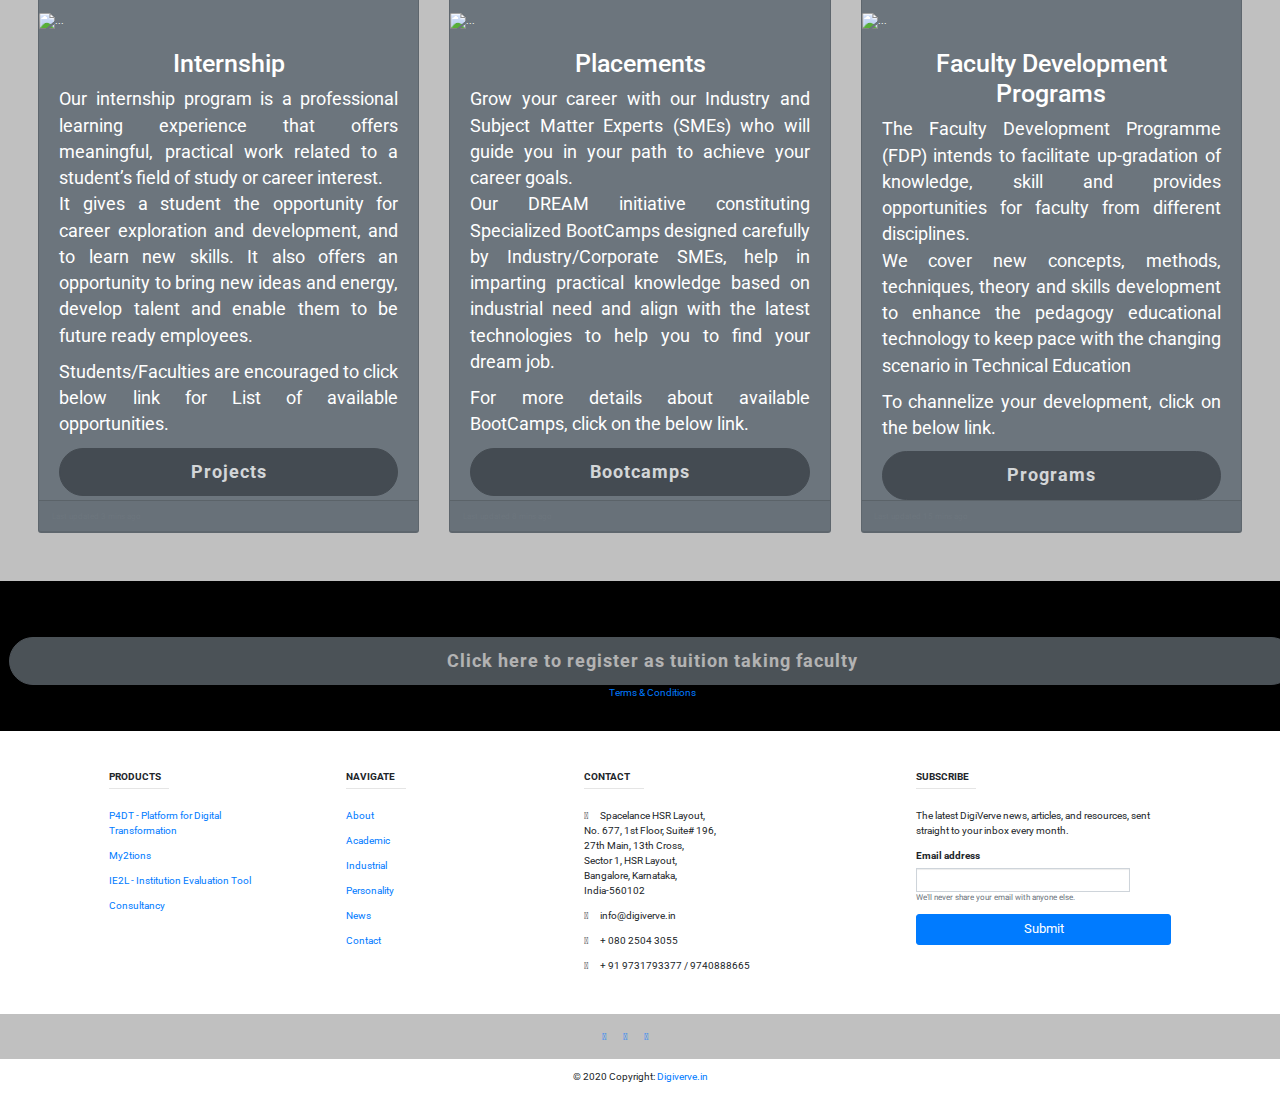
==== commit 6bc211af: "Update index.html" ====
--- a/index.html
+++ b/index.html
@@ -1417,7 +1417,57 @@
       </div>
     </div>
   </div>
-
+<!-- #Cards -->
+  <div id="academy">
+    <div class="card-deck">
+      <div class="card text-white bg-secondary mb-3">
+        <img src="images/internship.jpeg" class="card-img-top" alt="...">
+        <div class="card-body">
+          <h5 class="card-title"><a href="#"></a>Internship</h5>
+          <p class="card-text">Our internship program is a professional learning experience that offers meaningful, practical work related to a student’s field of study or career interest. <br>It gives a student the opportunity for career exploration and development, and to learn new skills. It also offers an opportunity to bring new ideas and energy, develop talent and enable them to be future ready employees.</p>
+
+          <p class="card-text">Students/Faculties are
+            encouraged to click below link for List of available opportunities.</p>
+          <a href="internship.html" class="price-btn btn btn-block btn-dark ">Projects</a>
+        </div>
+
+        <!-- Dropdown for dept -->
+
+
+        <div class="card-footer">
+          <small class="text-muted">Last updated 3 mins ago</small>
+        </div>
+      </div>
+      <div class="card text-white bg-secondary mb-3">
+        <img src="images/dream.jpeg" class="card-img-top" alt="...">
+        <div class="card-body">
+          <h5 class="card-title">Placements</h5>
+          <p class="card-text">Grow your career with our Industry and Subject Matter Experts (SMEs) who will guide you in your path to achieve your career goals. <br>Our DREAM initiative constituting Specialized BootCamps designed carefully by Industry/Corporate SMEs, help in imparting practical knowledge based on industrial need and align with the latest technologies to help you to find your dream job.</p>
+
+
+          <p class="card-text">For more details about available BootCamps, click on the below link.</p>
+          <a href="DREAM.html" class="price-btn btn btn-block btn-dark ">Bootcamps</a>
+        </div>
+        <div class="card-footer">
+          <small class="text-muted">Last updated 8 mins ago</small>
+        </div>
+      </div>
+      <div class="card text-white bg-secondary mb-3">
+        <img src="images/fdp.jpeg" class="card-img-top" alt="...">
+        <div class="card-body">
+          <h5 class="card-title">Faculty Development Programs</h5>
+          <p class="card-text">The Faculty Development Programme (FDP) intends to facilitate up-gradation of knowledge, skill and provides opportunities for faculty from different disciplines.
+            <br>We cover new concepts, methods, techniques, theory and skills development to enhance the pedagogy educational technology to
+             keep pace with the changing scenario in Technical Education</p>
+<p class="card-text">To channelize your development, click on the below link.</p>
+          <a href="personality.html" class="price-btn btn btn-block btn-dark">Programs</a>
+        </div>
+        <div class="card-footer">
+          <small class="text-muted">Last updated 15 mins ago</small>
+        </div>
+      </div>
+    </div>
+  </div>
   <!-- pricing -->
 
   <!-- <section class="pricing py-5">
--- a/styles.css
+++ b/styles.css
@@ -562,7 +562,7 @@
     line-height: 95px;
     font-weight: 400;
     text-align: center;
-    margin: 0 0 40px;
+    margin: 0 0 10px;
     padding-bottom: 20px;
     text-transform: uppercase;
 }
@@ -576,7 +576,7 @@
 }
 .padding-lg {
 	display: block;
-	padding-top: 60px;
+	padding-top: 10px;
 	padding-bottom: 60px;
 }
 .practice-area.padding-lg {
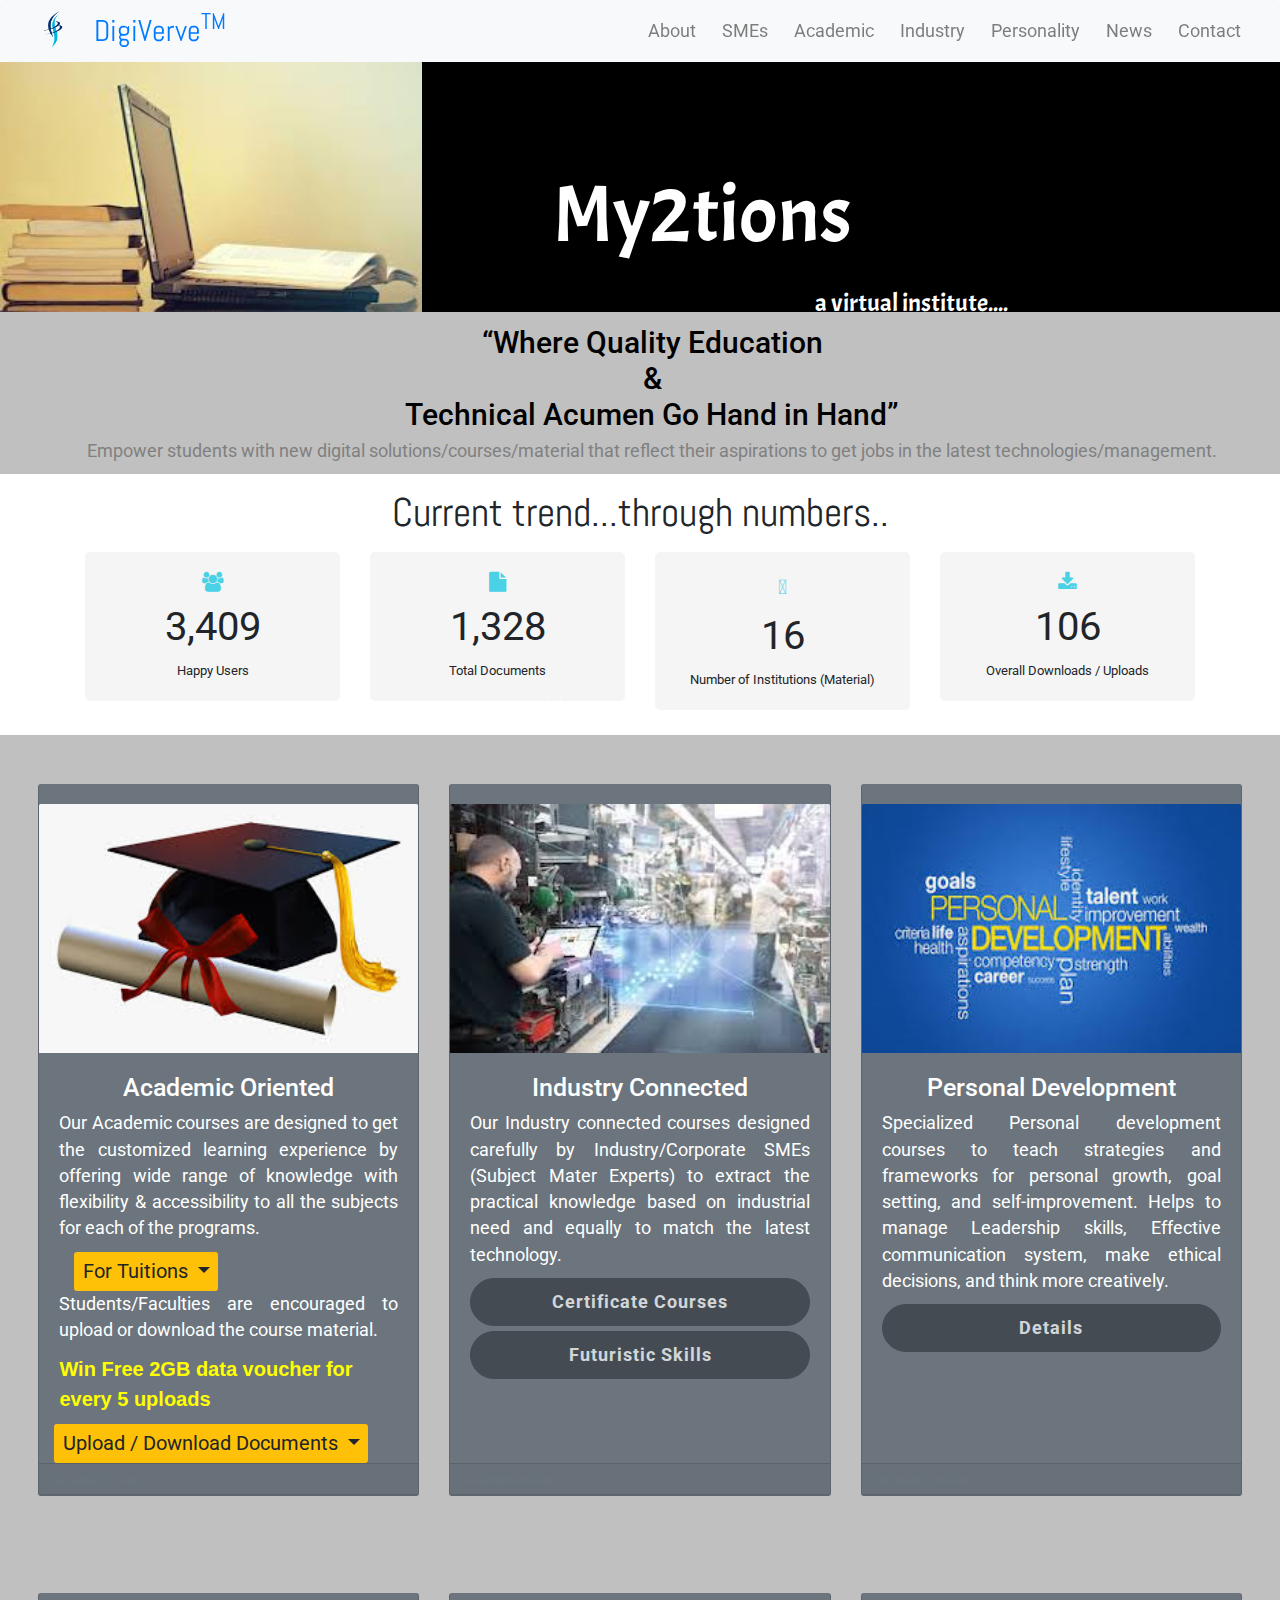
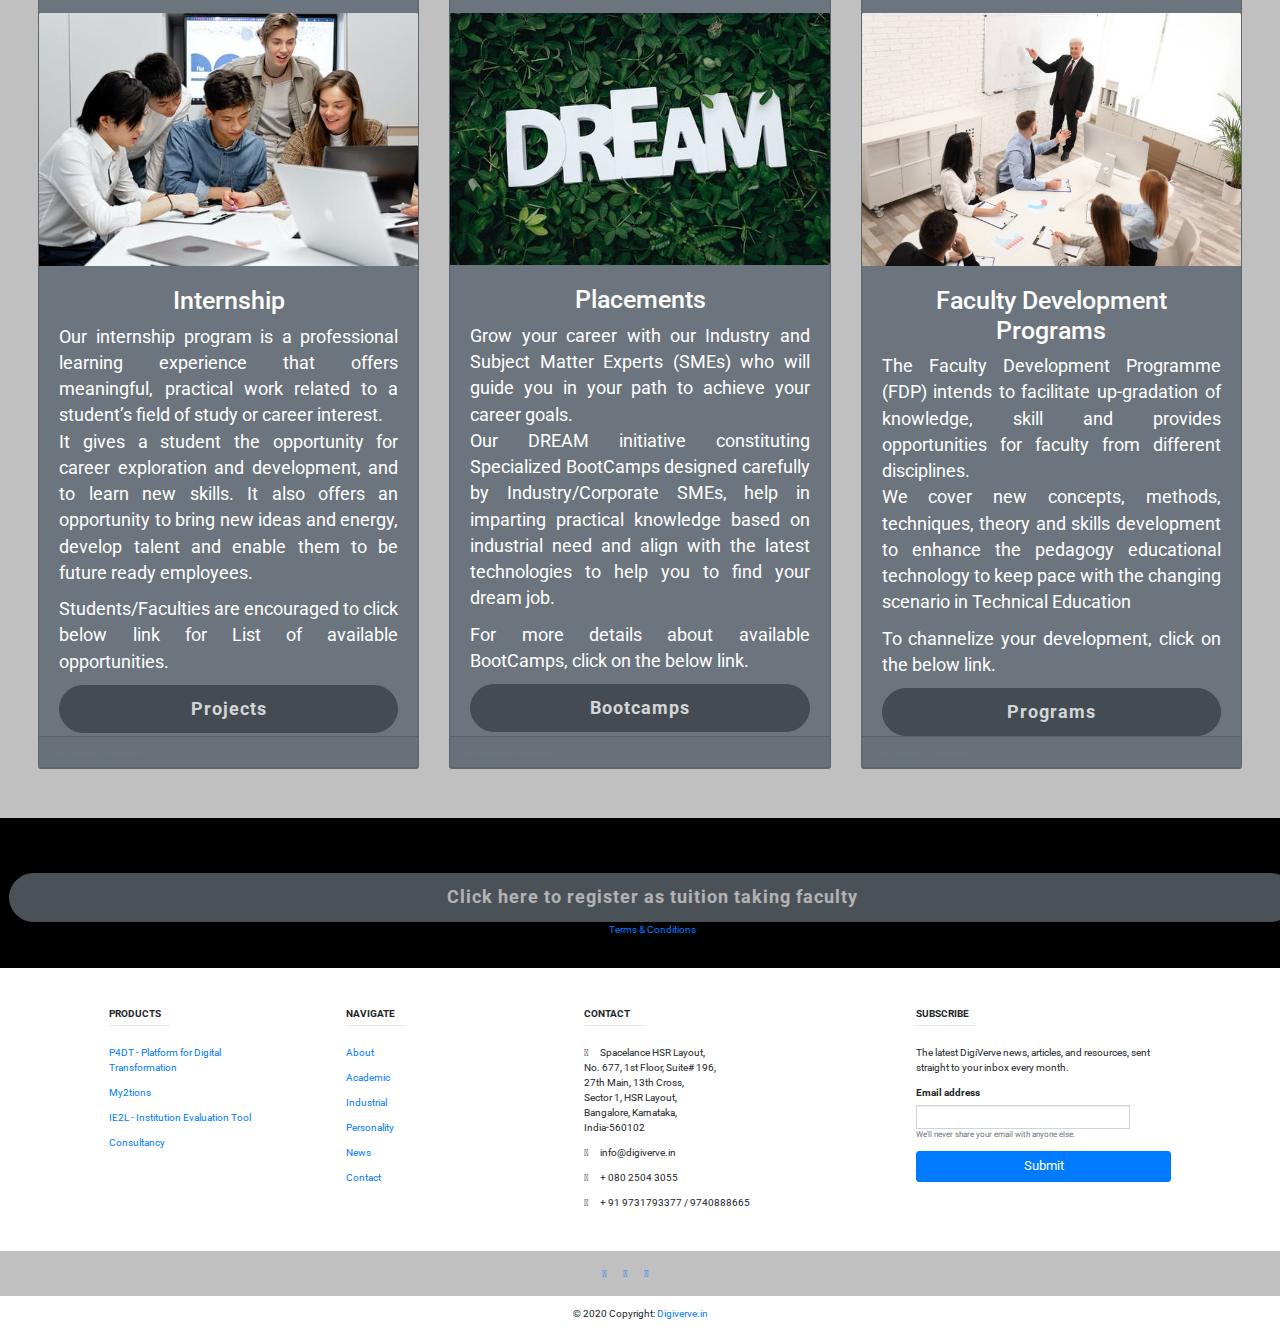
==== commit 5531f5b6: "Update index.html" ====
--- a/index.html
+++ b/index.html
@@ -1421,7 +1421,7 @@
   <div id="academy">
     <div class="card-deck">
       <div class="card text-white bg-secondary mb-3">
-        <img src="images/internship.jpeg" class="card-img-top" alt="...">
+        <img src="internship.jpeg" class="card-img-top" alt="...">
         <div class="card-body">
           <h5 class="card-title"><a href="#"></a>Internship</h5>
           <p class="card-text">Our internship program is a professional learning experience that offers meaningful, practical work related to a student’s field of study or career interest. <br>It gives a student the opportunity for career exploration and development, and to learn new skills. It also offers an opportunity to bring new ideas and energy, develop talent and enable them to be future ready employees.</p>
@@ -1439,7 +1439,7 @@
         </div>
       </div>
       <div class="card text-white bg-secondary mb-3">
-        <img src="images/dream.jpeg" class="card-img-top" alt="...">
+        <img src="dream.jpeg" class="card-img-top" alt="...">
         <div class="card-body">
           <h5 class="card-title">Placements</h5>
           <p class="card-text">Grow your career with our Industry and Subject Matter Experts (SMEs) who will guide you in your path to achieve your career goals. <br>Our DREAM initiative constituting Specialized BootCamps designed carefully by Industry/Corporate SMEs, help in imparting practical knowledge based on industrial need and align with the latest technologies to help you to find your dream job.</p>
@@ -1453,7 +1453,7 @@
         </div>
       </div>
       <div class="card text-white bg-secondary mb-3">
-        <img src="images/fdp.jpeg" class="card-img-top" alt="...">
+        <img src="fdp.jpeg" class="card-img-top" alt="...">
         <div class="card-body">
           <h5 class="card-title">Faculty Development Programs</h5>
           <p class="card-text">The Faculty Development Programme (FDP) intends to facilitate up-gradation of knowledge, skill and provides opportunities for faculty from different disciplines.
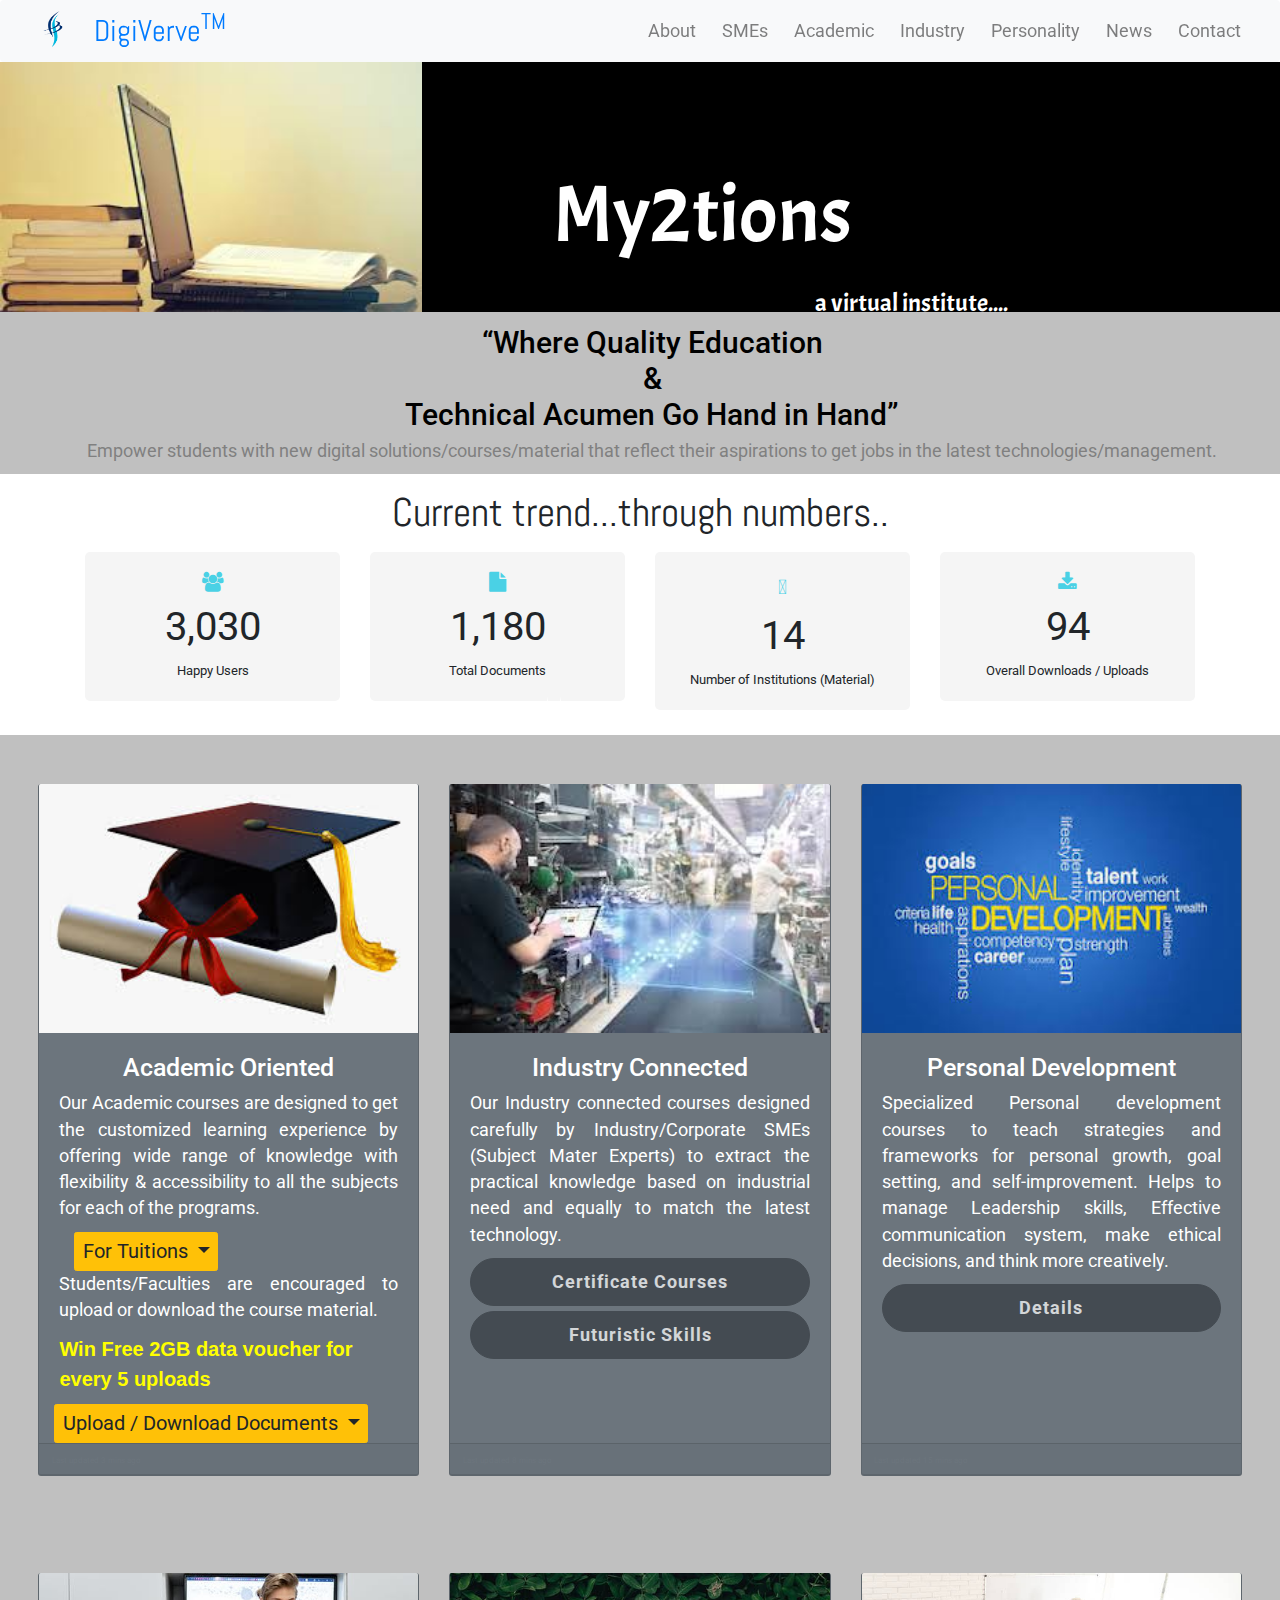
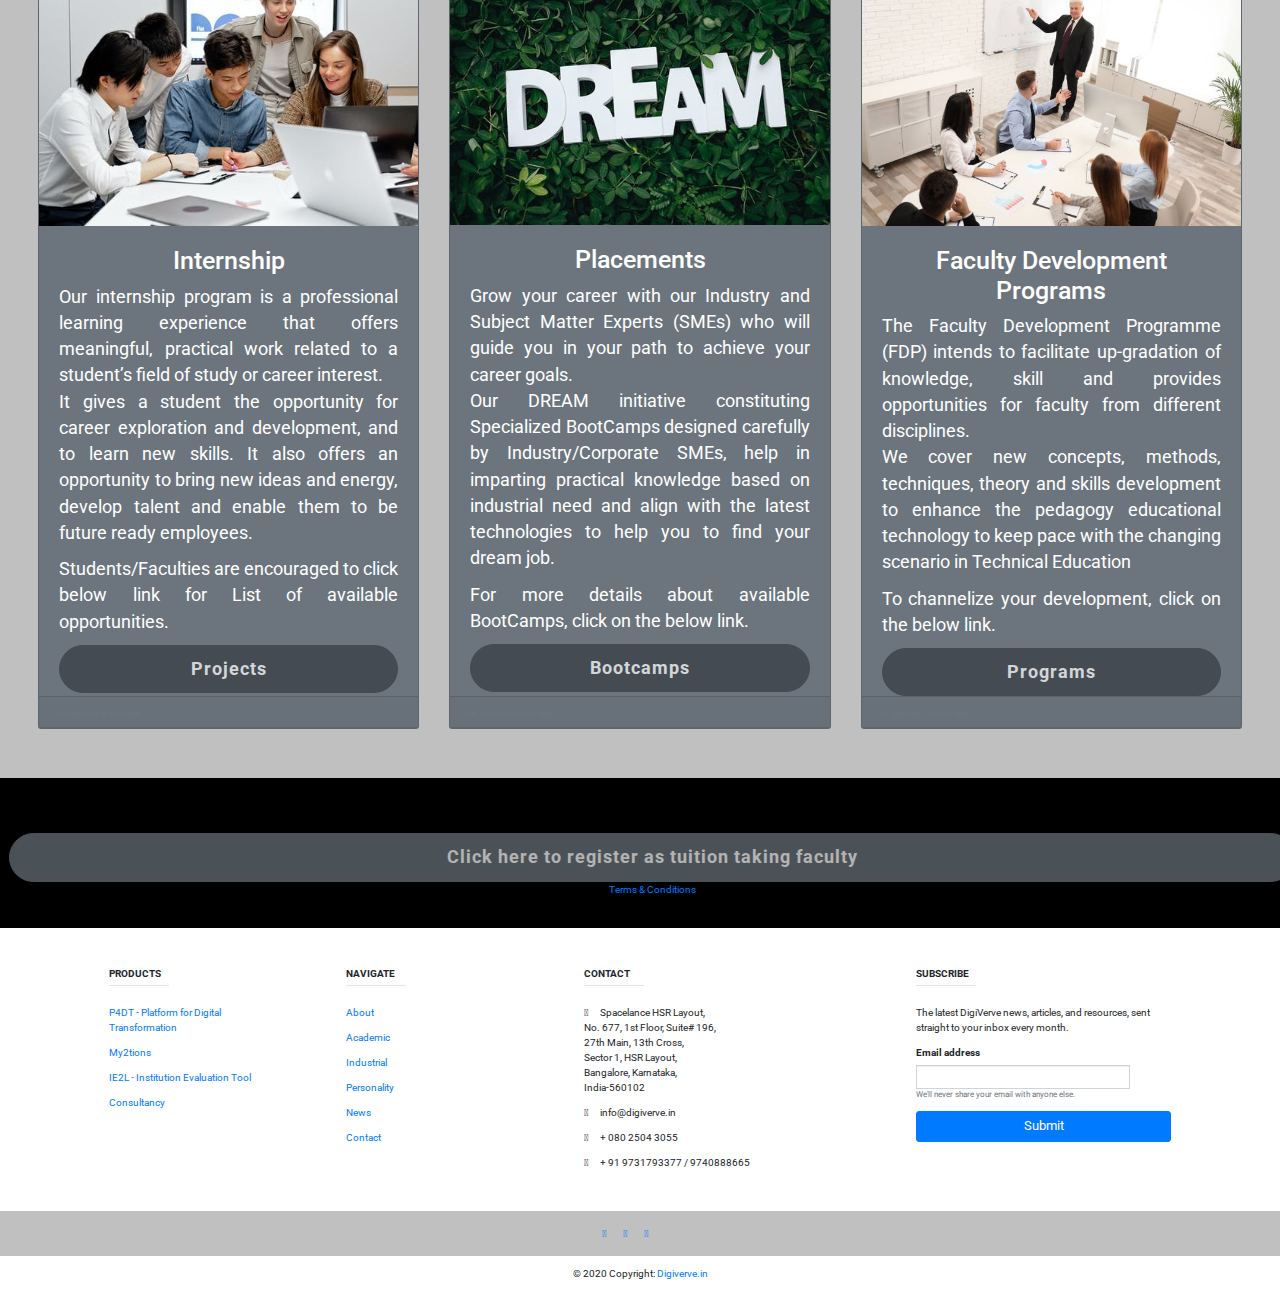
==== commit 6df6cb43: "Update index.html" ====
--- a/index.html
+++ b/index.html
@@ -1460,7 +1460,7 @@
             <br>We cover new concepts, methods, techniques, theory and skills development to enhance the pedagogy educational technology to
              keep pace with the changing scenario in Technical Education</p>
 <p class="card-text">To channelize your development, click on the below link.</p>
-          <a href="personality.html" class="price-btn btn btn-block btn-dark">Programs</a>
+          <a href="fep.html" class="price-btn btn btn-block btn-dark">Programs</a>
         </div>
         <div class="card-footer">
           <small class="text-muted">Last updated 15 mins ago</small>
--- a/styles.css
+++ b/styles.css
@@ -240,7 +240,7 @@
 
 
 .card {
-    padding-top: 20px;
+    padding-top: 0px;
     margin: 10px 0 20px 0;
     background-color: rgba(214, 224, 226, 0.2);
     border-top-width: 0;
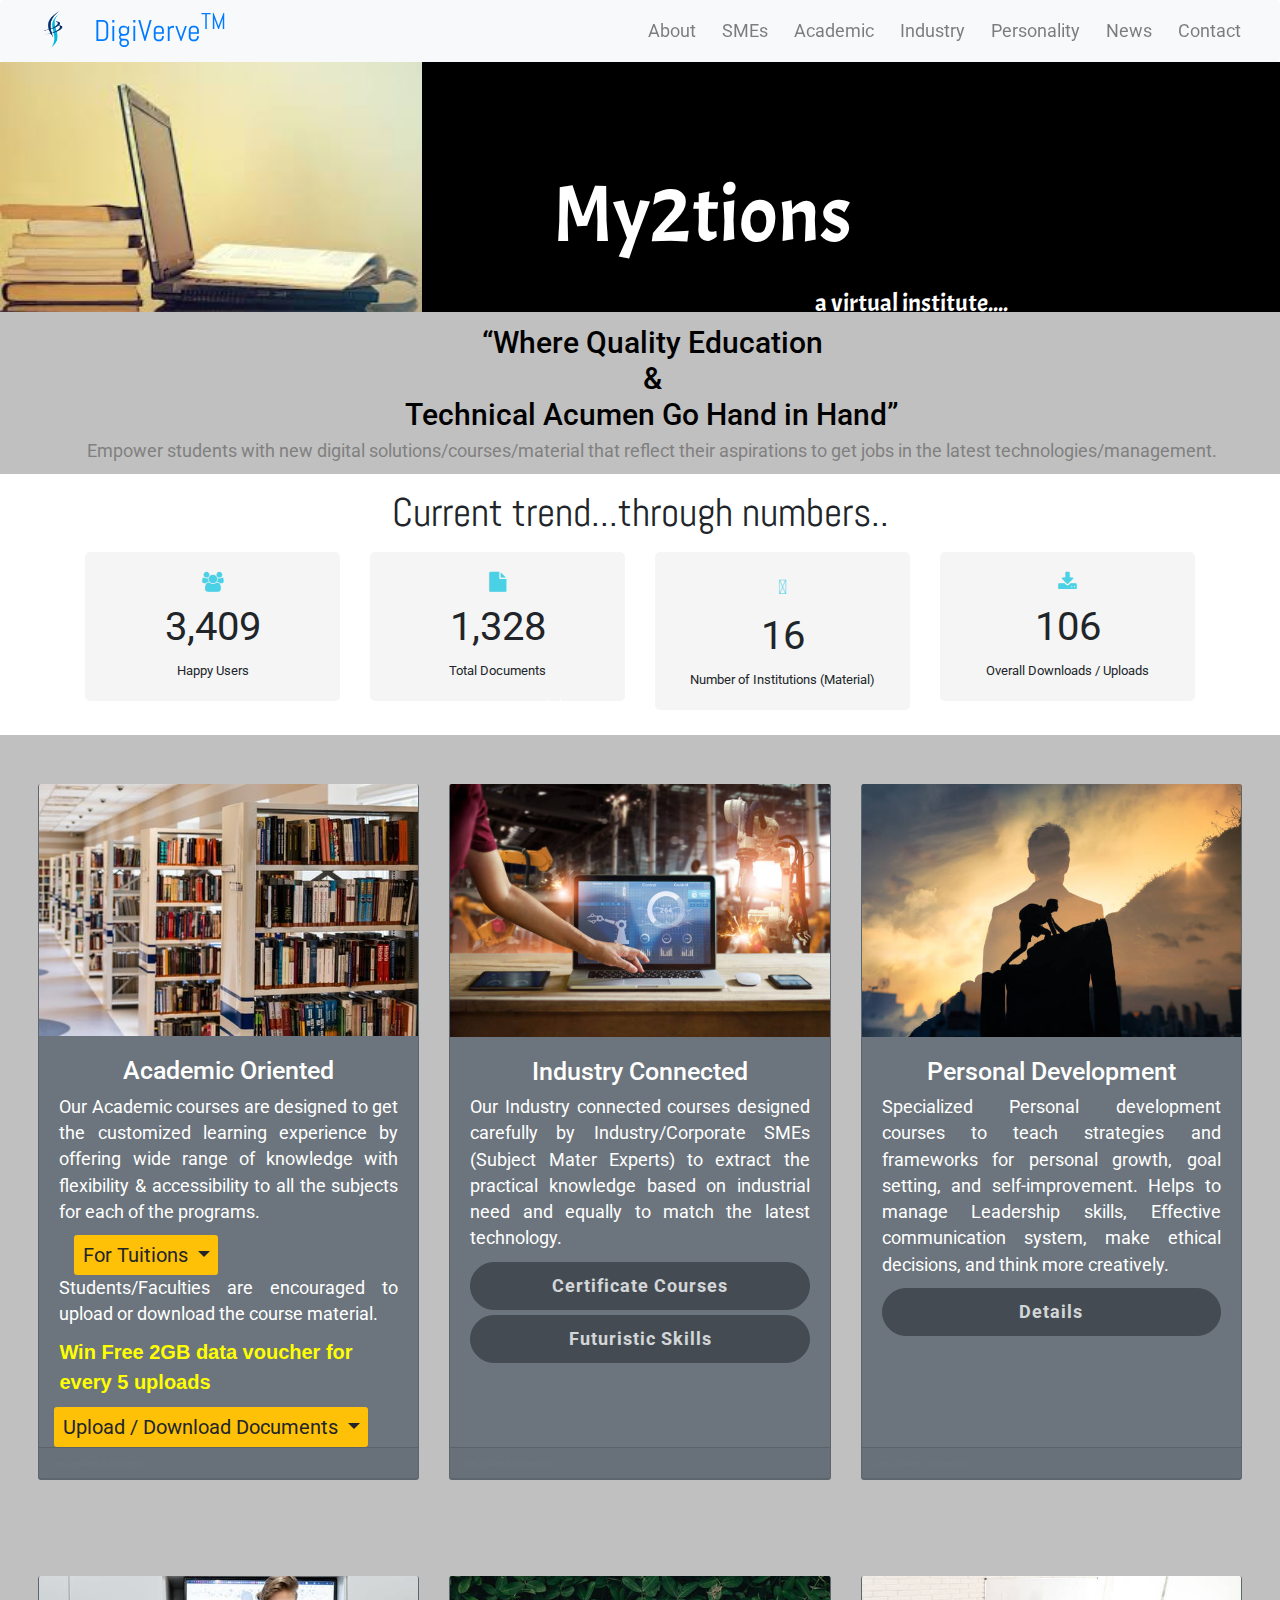
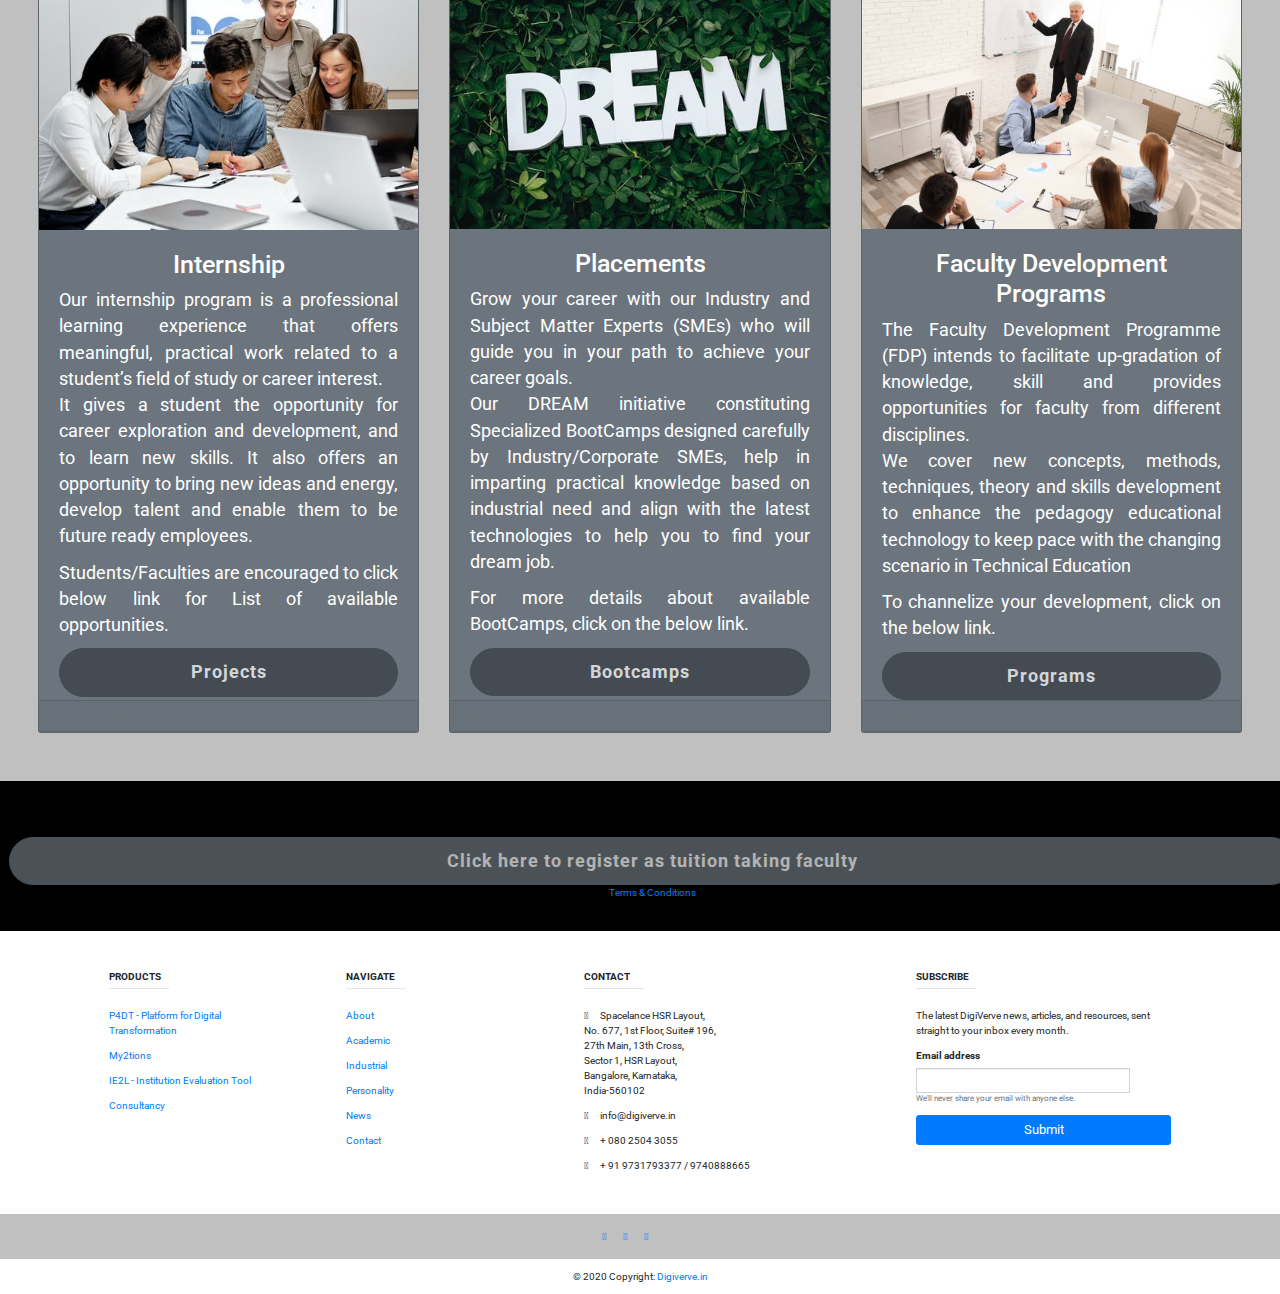
==== commit 49aa8a2e: "Update index.html" ====
--- a/index.html
+++ b/index.html
@@ -227,7 +227,7 @@
 <div id="academy">
   <div class="card-deck">
     <div class="card text-white bg-secondary mb-3">
-      <img src="red-hat.jpg" class="card-img-top" alt="...">
+      <img src="academic.jpeg" class="card-img-top" alt="...">
       <div class="card-body">
         <h5 class="card-title"><a href="#"></a>Academic Oriented</h5>
         <p class="card-text">Our Academic courses are designed to get the customized learning experience by offering wide range of knowledge with flexibility & accessibility to all the subjects for each of the programs.</p>
@@ -1393,7 +1393,7 @@
       </div>
     </div>
     <div class="card text-white bg-secondary mb-3">
-      <img src="industry01.jpeg" class="card-img-top" alt="...">
+      <img src="industry.jpeg" class="card-img-top" alt="...">
       <div class="card-body">
         <h5 class="card-title">Industry Connected</h5>
         <p class="card-text">Our Industry connected courses designed carefully by Industry/Corporate SMEs (Subject Mater Experts) to extract the practical knowledge based on industrial need and equally to match the latest technology.</p>
@@ -1405,7 +1405,7 @@
       </div>
     </div>
     <div class="card text-white bg-secondary mb-3">
-      <img src="pd-4.jpg" class="card-img-top" alt="...">
+      <img src="pd-4.jpeg" class="card-img-top" alt="...">
       <div class="card-body">
         <h5 class="card-title">Personal Development</h5>
         <p class="card-text">Specialized Personal development courses to teach strategies and frameworks for personal growth, goal setting, and self-improvement. Helps to manage Leadership skills, Effective communication system, make ethical
